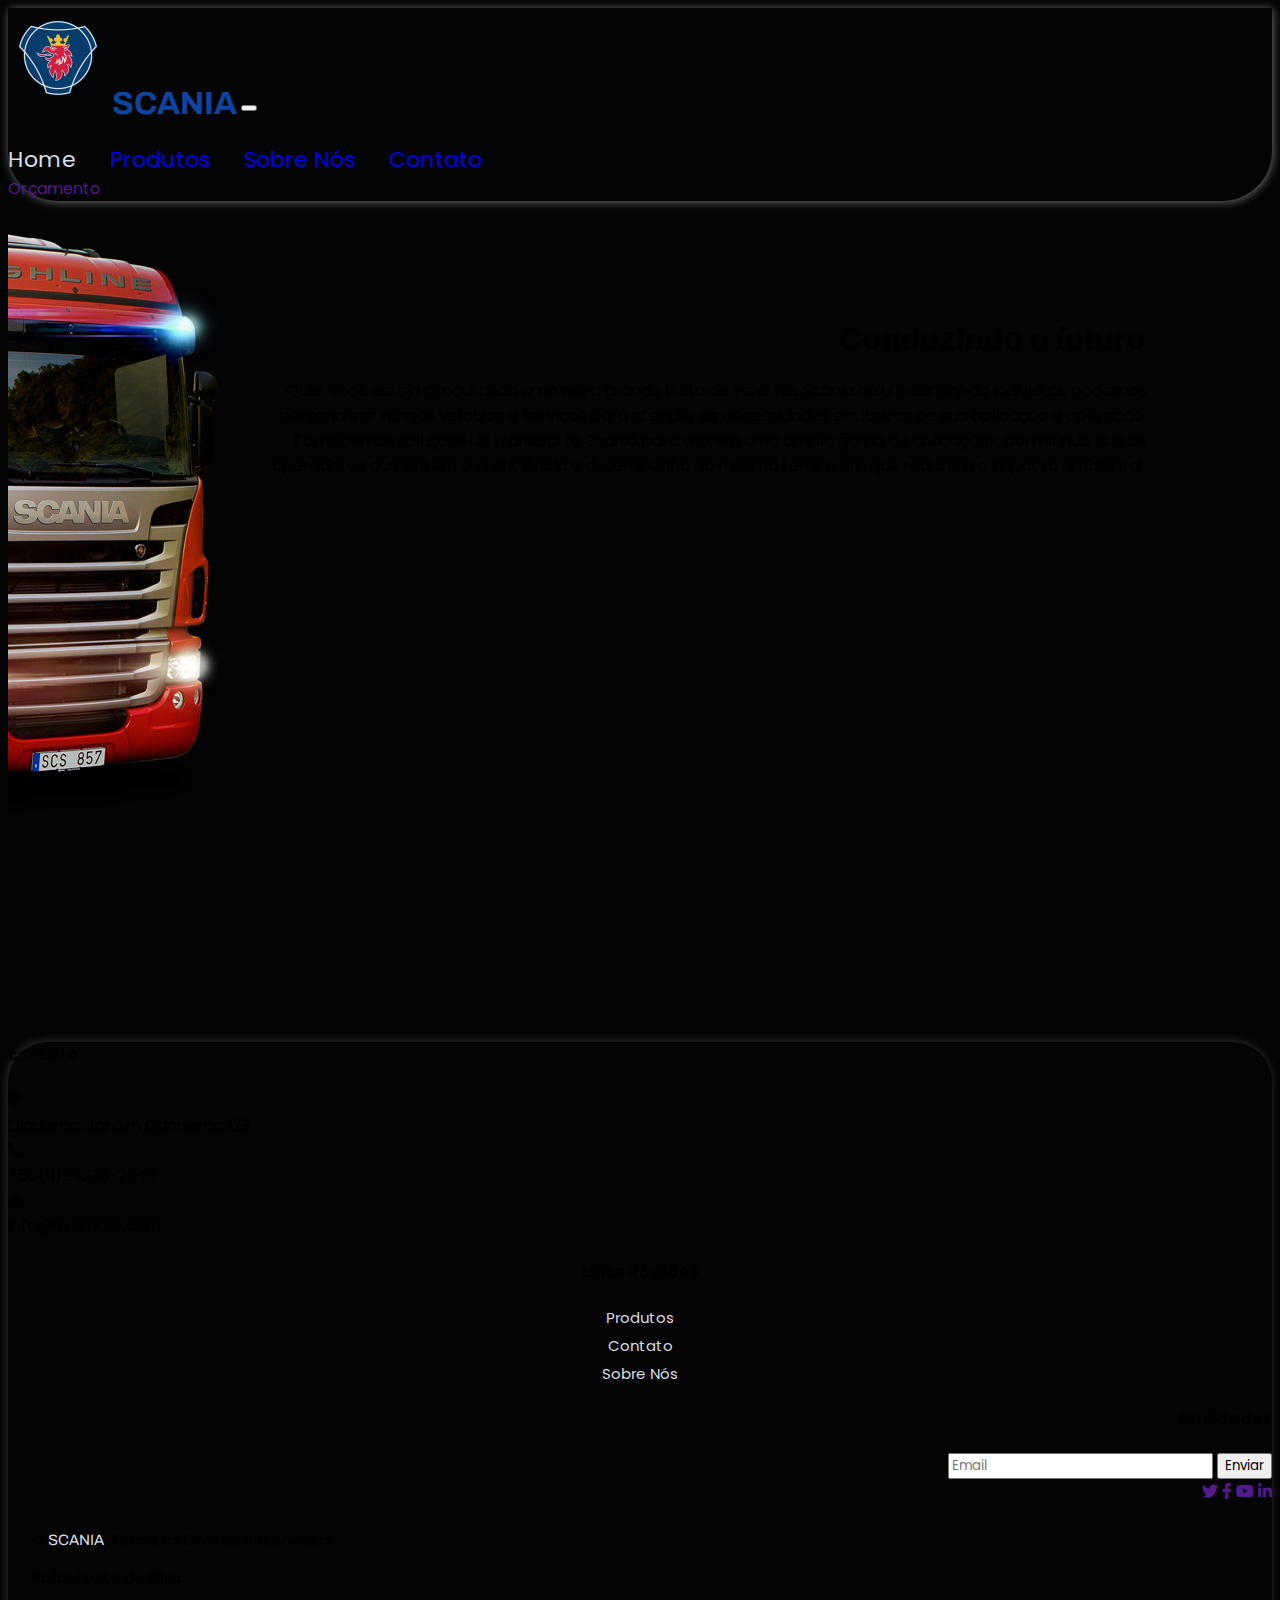
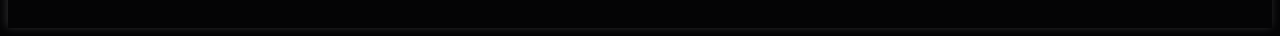
==== pages/index.html @ 0dfc0694 "Footer -> Estruturação" ====
<!DOCTYPE html>
<html lang="pt-br">
<head>
    <meta charset="UTF-8">
    <meta http-equiv="X-UA-Compatible" content="IE=edge">
    <meta name="viewport" content="width=device-width, initial-scale=1.0">
    <title>SCANIA</title>

     <!-- Favicon -->
     <link href="img/icon/scania.png" rel="icon">
 
     <!-- Icon Font Stylesheet -->
     <link href="https://cdnjs.cloudflare.com/ajax/libs/font-awesome/5.10.0/css/all.min.css" rel="stylesheet">
     <link href="https://cdn.jsdelivr.net/npm/bootstrap-icons@1.4.1/font/bootstrap-icons.css" rel="stylesheet">
 
     <!-- Customized Bootstrap Stylesheet -->
     <link href="css/bootstrap.min.css" rel="stylesheet">
     <!-- CSS only -->
     <link href="https://cdn.jsdelivr.net/npm/bootstrap@5.2.1/dist/css/bootstrap.min.css" rel="stylesheet" integrity="sha384-iYQeCzEYFbKjA/T2uDLTpkwGzCiq6soy8tYaI1GyVh/UjpbCx/TYkiZhlZB6+fzT" crossorigin="anonymous">
 
     <!-- Template Stylesheet -->
     <link href="css/index.css" rel="stylesheet">
     <link href="css/global.css" rel="stylesheet">
 </head>
</head>
<body>
    <!-- Spinner Start -->
    <!-- <div id="spinner" class="show bg-dark position-fixed translate-middle w-100 vh-100 top-50 start-50 d-flex align-items-center justify-content-center">
        <div class="text-primary" style="width: 100%; height: 100%;" role="status">
            <iframe src="https://gifer.com/embed/Sabq" width=480 height=480.000 frameBorder="0" allowFullScreen></iframe>
        </div>
    </div> -->
    <!-- Spinner End -->

    <!-- Navbar Start -->
    <nav class="navbar navbar-expand-lg bg-secondary navbar-dark sticky-top py-lg-0 px-lg-5 wow fadeIn" data-wow-delay="0.1s">
        <a href="index.html" class="navbar-brand ms-4 ms-lg-0">
            <img src="img/icon/scania1.png" alt="Icone Scania" width="100px">
            <h1 class="brand">Scania</h1>
        </a>
        <button type="button" class="navbar-toggler me-4" data-bs-toggle="collapse" data-bs-target="#navbarCollapse">
            <span class="navbar-toggler-icon"></span>
        </button>
        <div class="collapse navbar-collapse" id="navbarCollapse">
            <div class="navbar-nav ms-auto p-4 p-lg-0">
                <a href="index.html" class="nav-item nav-link active">Home</a>
                <a href="products.html" class="nav-item nav-link">Produtos</a>
                <a href="about.html" class="nav-item nav-link">Sobre Nós</a>
                <a href="contact.html" class="nav-item nav-link">Contato</a>
            </div>
            <a href="" class="btn btn-primary rounded-0 py-2 px-lg-4 d-none d-lg-block">Orçamento</a>
        </div>
    </nav>
    <!-- Navbar End -->

    <div class="Aurora">
        <h1>Conduzindo o futuro</h1>
        <p>Quer você esteja procurando uma nova grande frota de veículos Scania ou um caminhão individual, podemos personalizar nossos veículos e serviços para atender às necessidades exclusivas de sua aplicação e operação. Fornecemos soluções de transporte Scania para uso em uma ampla gama de aplicações, permitindo que os operadores aumentem sua eficiência e desempenho ao mesmo tempo em que reduzem o impacto ambiental.</p>
    </div>

    <!-- Footer Start -->
    <div class="container-fluid bg-secondary text-light footer mt-5 pt-5 wow fadeIn" data-wow-delay="0.1s">
        <div class="container py-5">
            <div class="row g-5">
                <div class="col-lg-4 col-md-6">
                    <h4 class="text-uppercase mb-4">contato</h4>
                    <div class="d-flex align-items-center mb-2">
                        <div class="btn-square flex-shrink-0 me-3">
                            <span class="fa fa-map-marker-alt text-light"></span>
                        </div>
                        <span>Diadema, Jardim Canhema 123</span>
                    </div>
                    <div class="d-flex align-items-center mb-2">
                        <div class="btn-square flex-shrink-0 me-3">
                            <span class="fa fa-phone-alt text-light"></span>
                        </div>
                        <span>+55(11)99236-2342</span>
                    </div>
                    <div class="d-flex align-items-center">
                        <div class="btn-square flex-shrink-0 me-3">
                            <span class="fa fa-envelope-open text-light"></span>
                        </div>
                        <span>info@example.com</span>
                    </div>
                </div>
                <div class="col-lg-4 col-md-6">
                    <h4 class="text-uppercase mb-4" style="text-align:center;">Links Rápidos</h4>
                    <a class="btn link" href="">Produtos</a>
                    <a class="btn link" href="">Contato</a>
                    <a class="btn link" href="">Sobre Nós</a>  
                </div>
                <div class="col-lg-4 col-md-6" style="text-align: right;">
                    <h4 class="text-uppercase mb-4">Novidades</h4>
                    <div class="position-relative mb-4">
                        <input class="form-control border-0 w-100 py-3 ps-4 pe-5" type="text" placeholder="Email">
                        <button type="button" class="btn btn-dark py-2 position-absolute top-0 end-0 mt-2 me-2">Enviar</button>
                    </div>
                    <div class="d-flex pt-1 m-n1 redes">
                        <a class="btn btn-lg-square btn-dark text m-1" href=""><i class="fab fa-twitter"></i></a>
                        <a class="btn btn-lg-square btn-dark text m-1" href=""><i class="fab fa-facebook-f"></i></a>
                        <a class="btn btn-lg-square btn-dark text m-1" href=""><i class="fab fa-youtube"></i></a>
                        <a class="btn btn-lg-square btn-dark text m-1" href=""><i class="fab fa-linkedin-in"></i></a>
                    </div>
                </div>
            </div>
        </div>
        <div class="container">
            <div class="copyright">
                <div class="row">
                    <div class="col-md-6 text-center text-md-start mb-3 mb-md-0">
                        &copy; <a class="border-bottom" href="#">SCANIA</a>, Todos os Direitos Reservados.
                    </div>
                    <div class="col-md-6 text-center text-md-end">
                        <p>Rafael Leite da Silva</p>
                    </div>
                </div>
            </div>
        </div>
    </div>
    <!-- Footer End -->
 
    <!-- Back to Top -->
    <a href="#" class="btn btn-primary btn-lg-square back-to-top"><h3 class="bi bi-arrow-up"></h3></a>

    <!-- JavaScript Libraries -->
    <script src="https://code.jquery.com/jquery-3.4.1.min.js"></script>
    <script src="https://cdn.jsdelivr.net/npm/bootstrap@5.0.0/dist/js/bootstrap.bundle.min.js"></script>
    <!-- JavaScript Bundle with Popper -->
    <script src="https://cdn.jsdelivr.net/npm/bootstrap@5.2.1/dist/js/bootstrap.bundle.min.js" integrity="sha384-u1OknCvxWvY5kfmNBILK2hRnQC3Pr17a+RTT6rIHI7NnikvbZlHgTPOOmMi466C8" crossorigin="anonymous"></script>
    <script src="lib/wow/wow.min.js"></script>
    <script src="lib/easing/easing.min.js"></script>
    <script src="lib/waypoints/waypoints.min.js"></script>
    <script src="lib/owlcarousel/owl.carousel.min.js"></script>

    <!-- Template Javascript -->
    <script src="js/main.js"></script>
</body>
</html>
---- pages/css/index.css ----
@import url('https://fonts.googleapis.com/css2?family=Archivo:wght@800&family=Poppins&display=swap');

#spinner {
    opacity: 0;
    visibility: hidden;
    transition: opacity .5s ease-out, visibility 0s linear .5s;
    z-index: 99999;
}

#spinner.show {
    transition: opacity .5s ease-out, visibility 0s linear 0s;
    visibility: visible;
    opacity: 1;
}

.Aurora{
    height: 80vh;
    padding-left: 20%;
    padding-right: 10%;
    padding-top: 100px;
    background-image: url('../img/index/truck.png');
    background-repeat: no-repeat;
    text-align: right;
}
---- pages/css/global.css ----
@import url('https://fonts.googleapis.com/css2?family=Archivo:wght@800&family=Poppins&display=swap');

:root{
    --dark-blue:#0E45A1; 
    --dark:#040405;
    --light-blue:#A7BFE8;
    --red:#F0100C;
    --yellow:#EBE700;
    --silver:#D8DDE2;
    --blue-boy:#009DFF;
}

*{
    font-family: 'Poppins', sans-serif;
}
h1{
    font-family: 'Archivo', sans-serif;
}
body{
    background-color: #040405;
}

.back-to-top{
    background-color: var(--dark);
    border: var(--dark);
}
.back-to-top:hover{
    background-color: var(--red) !important;
}

.navbar .navbar-nav .nav-link:hover,
.navbar .navbar-nav .nav-link.active {
    color: var(--silver);
}

::-webkit-scrollbar{
    display: none;
}

.brand{
    color: var(--dark-blue);
}

.navbar{
    background-color: #040405 !important;
    border-radius: 0px 0px 50px 50px;
    box-shadow: 1px 1px 10px rgba(255, 255, 255, 0.41);
}

/*** Navbar ***/
.navbar .dropdown-toggle::after {
    border: none;
    content: "\f107";
    vertical-align: middle;
    margin-left: 8px;
}

.navbar .navbar-nav .nav-link {
    margin-right: 30px;
    padding: 40px 0;
    font-size: 22px;
    outline: none;
}

.navbar.sticky-top {
    top: -100px;
    transition: .5s;
}

.brand{
    display: inline-block;
    vertical-align: middle;
    text-transform: uppercase;
}

.nav-item:hover{
    color: snow !important;
}

.nav-item{
    font-family: 'Poppins' !important;
}


.back-to-top {
    position: fixed;
    display: none;
    border-radius: 0px;
    text-align: left;
    padding-top: 10px;
    height: 50px;
    width: 52px;
    right: 40px;
    bottom: 40px;
    box-shadow: 0px 3px 10px rgba(0, 0, 0, 0.534) inset;
    z-index: 99;
}


/*** Footer ***/
.footer{
    background-color: #040405 !important;
    border-radius: 40px 40px 0px 0px;
    justify-content: space-between !important;
    box-shadow: -1px -1px 10px rgba(255, 255, 255, 0.178);
}

.footer .btn.link {
    font-family: 'Poppins' !important;
    display: block;
    margin-bottom: 5px; 
    padding: 0;
    text-align: center;
    color: var(--silver);
    font-size: 15px;
    font-weight: normal;
    text-transform: capitalize;
    transition: .3s;
}

.footer .btn.btn-link::before {
    position: relative;
    content: "\f105";
    font-weight: 900;
    margin-right: 10px;
}

.footer .btn.link:hover {
    color: var(--dark-blue);
    letter-spacing: 1px;
    box-shadow: none;
}

.footer .copyright {
    padding: 1.5rem;
    font-size: 15px;
    background: var(--dark);
}

.footer .copyright a {
    font-family: 'Archivo'!important;
    color: var(--silver);
    text-decoration: none;
    border: none !important;
}

.footer .copyright a:hover {
    color: var(--red);
}

.redes{
    justify-content: right;
}

.btn.btn-lg-square.btn-dark.text.m-1:hover{
    background-color: var(--dark-blue);
}

.text-uppercase{
    font-family: 'Poppins' !important;
}

a{
    text-decoration: none !important;
}

.btn.link{
    display: flex;
    color: var(--silver);
}


@media (max-width: 991.98px) {
    .navbar .navbar-nav .nav-link,
    .navbar.shadow-sm .navbar-nav .nav-link {
        margin-right: 0;
        padding: 10px 0;
    }

    .navbar .navbar-nav {
        margin-top: 8px;
        border-top: 1px solid var(--light);
    }
}

@media (min-width: 992px) {
    .navbar.shadow-sm .navbar-nav .nav-link {
        padding: 20px 0;
    }

    .navbar .nav-item .dropdown-menu {
        display: block;
        border: none;
        margin-top: 0;
        top: 150%;
        opacity: 0;
        visibility: hidden;
        transition: .5s;
    }

    .navbar .nav-item:hover .dropdown-menu {
        top: 100%;
        visibility: visible;
        transition: .5s;
        opacity: 1;
    }
}
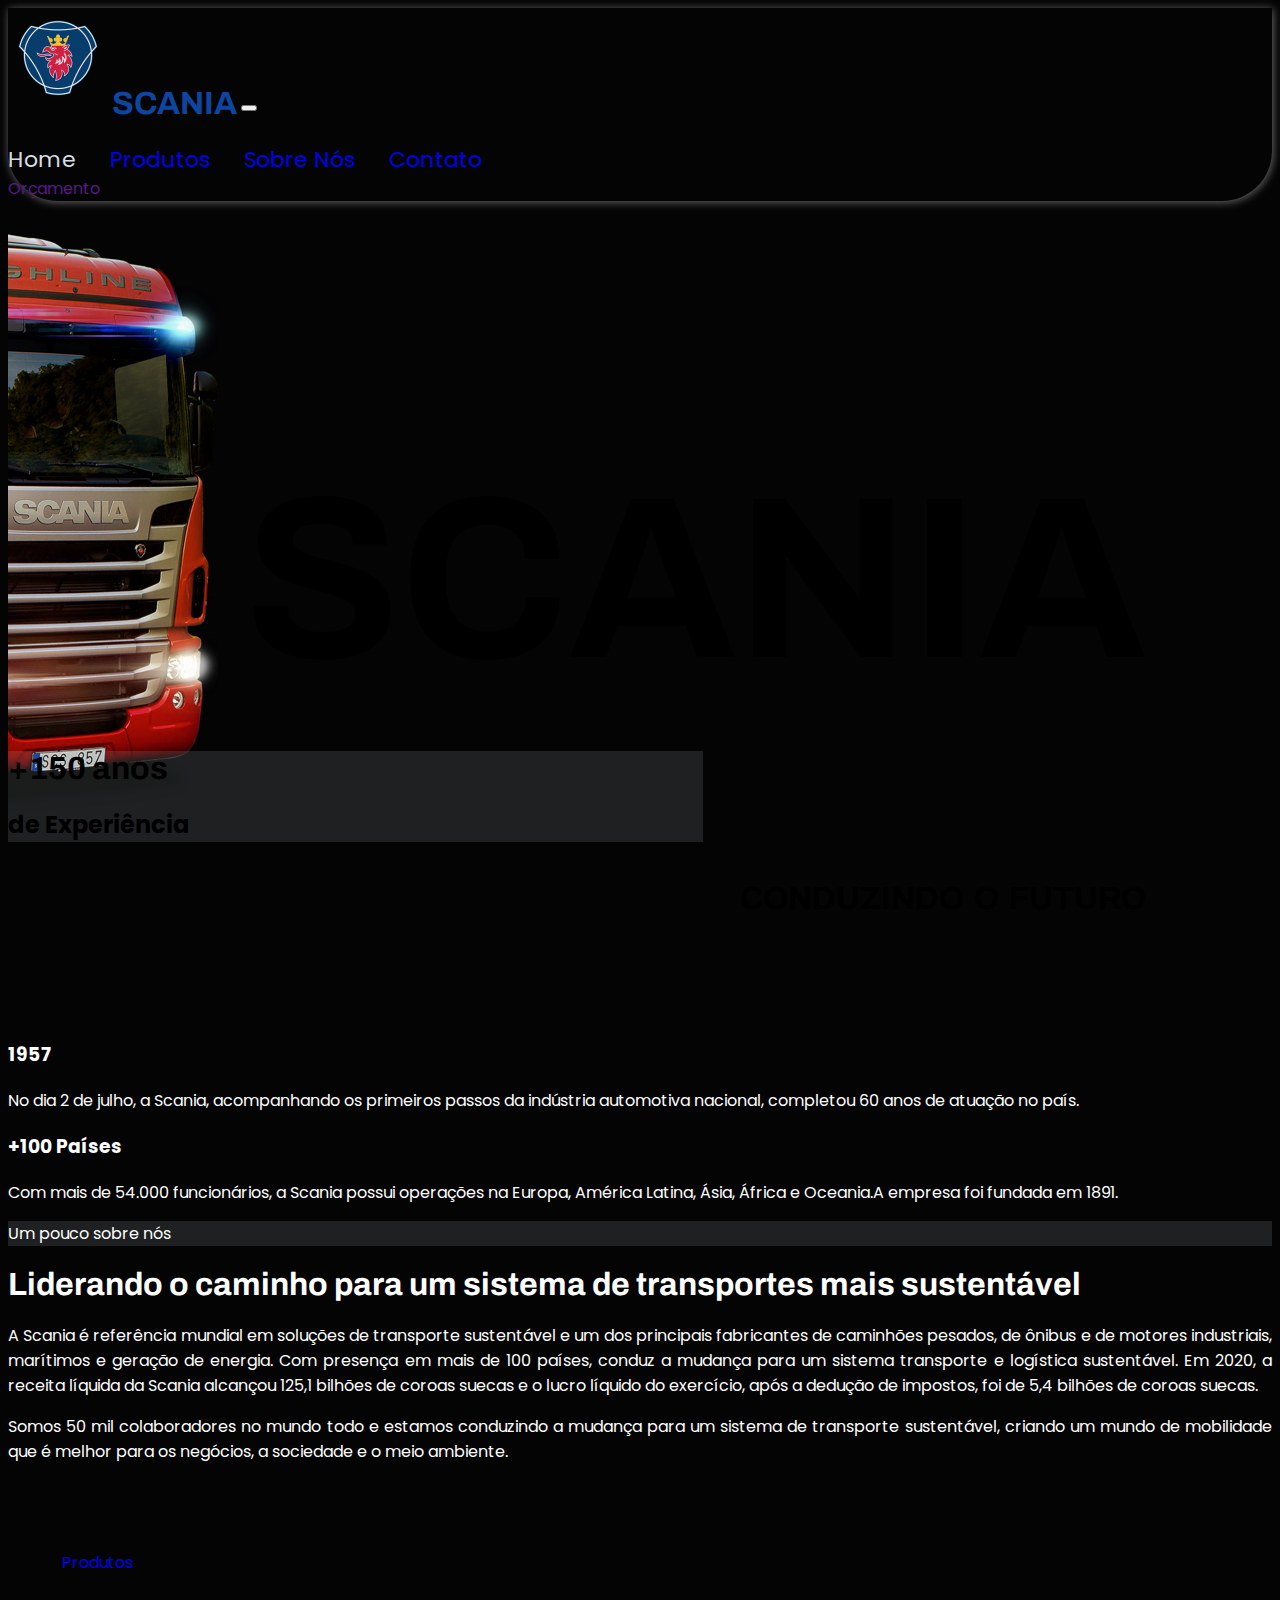
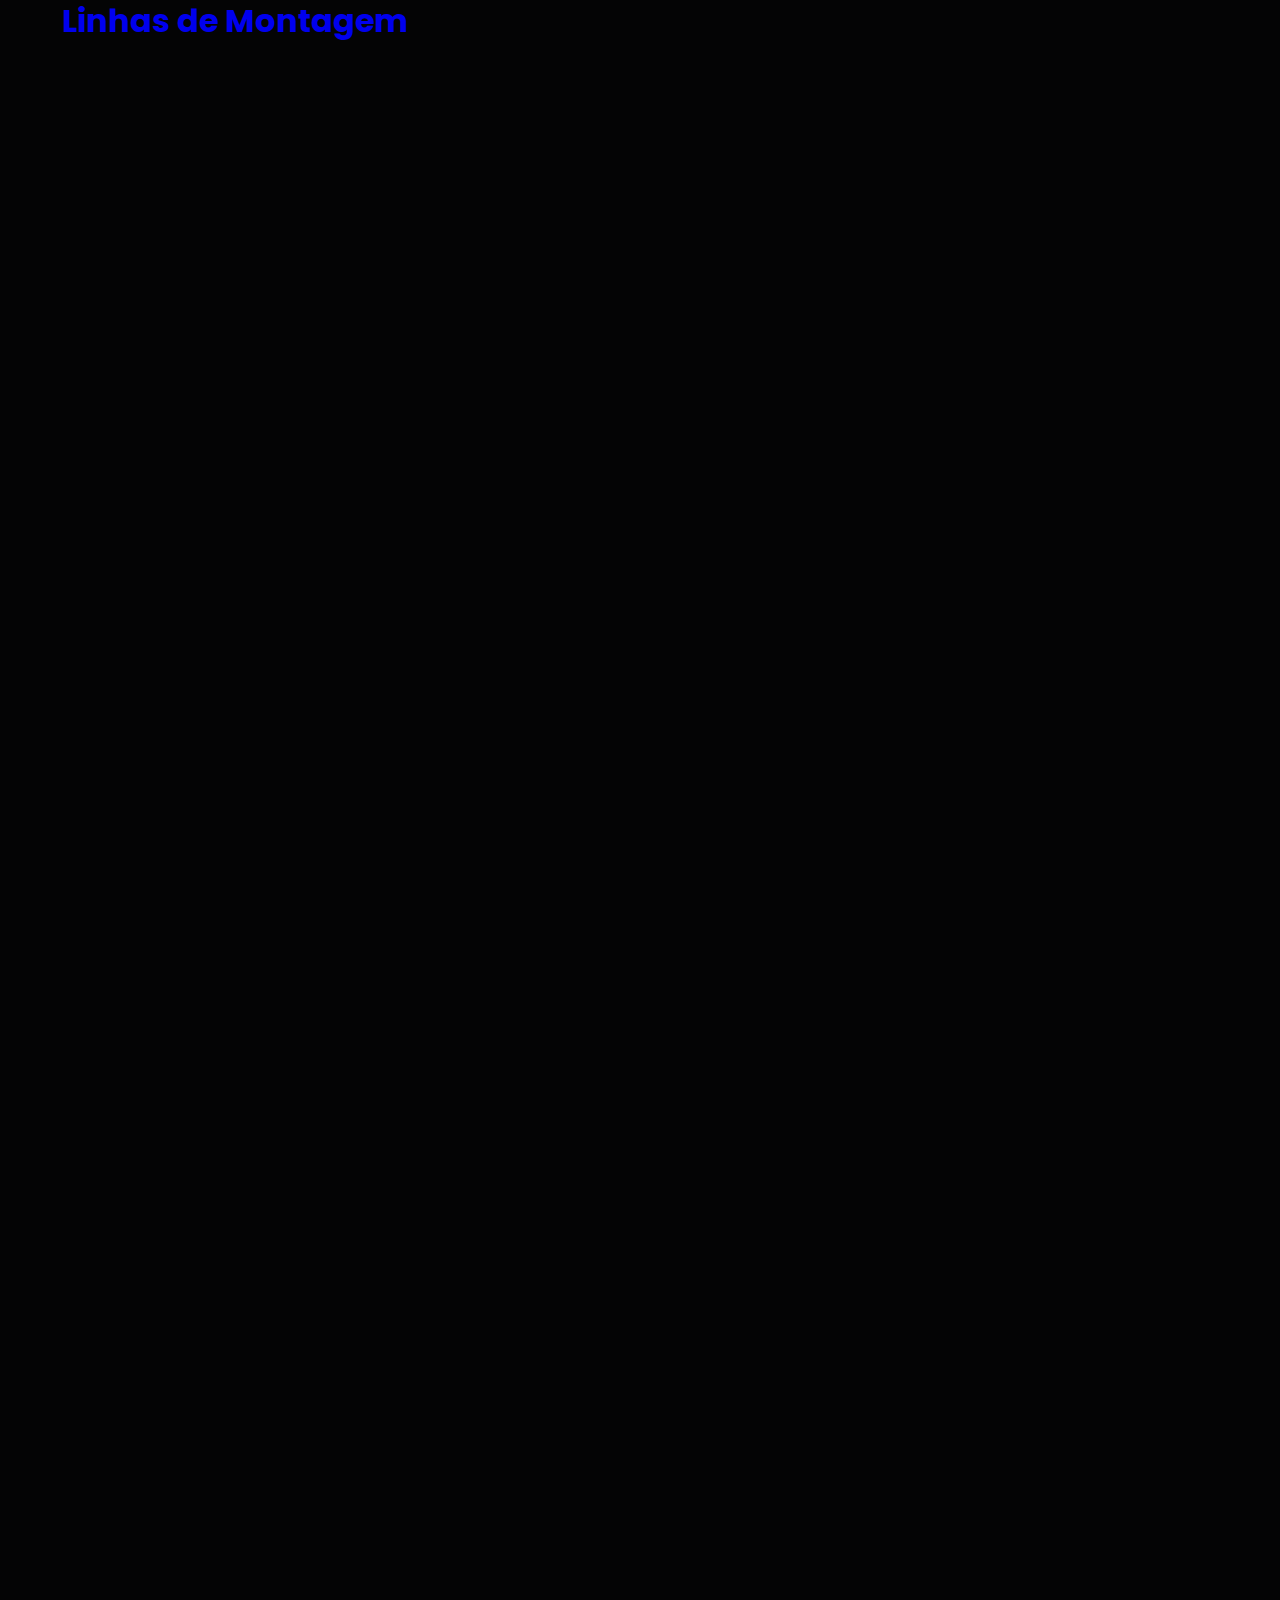
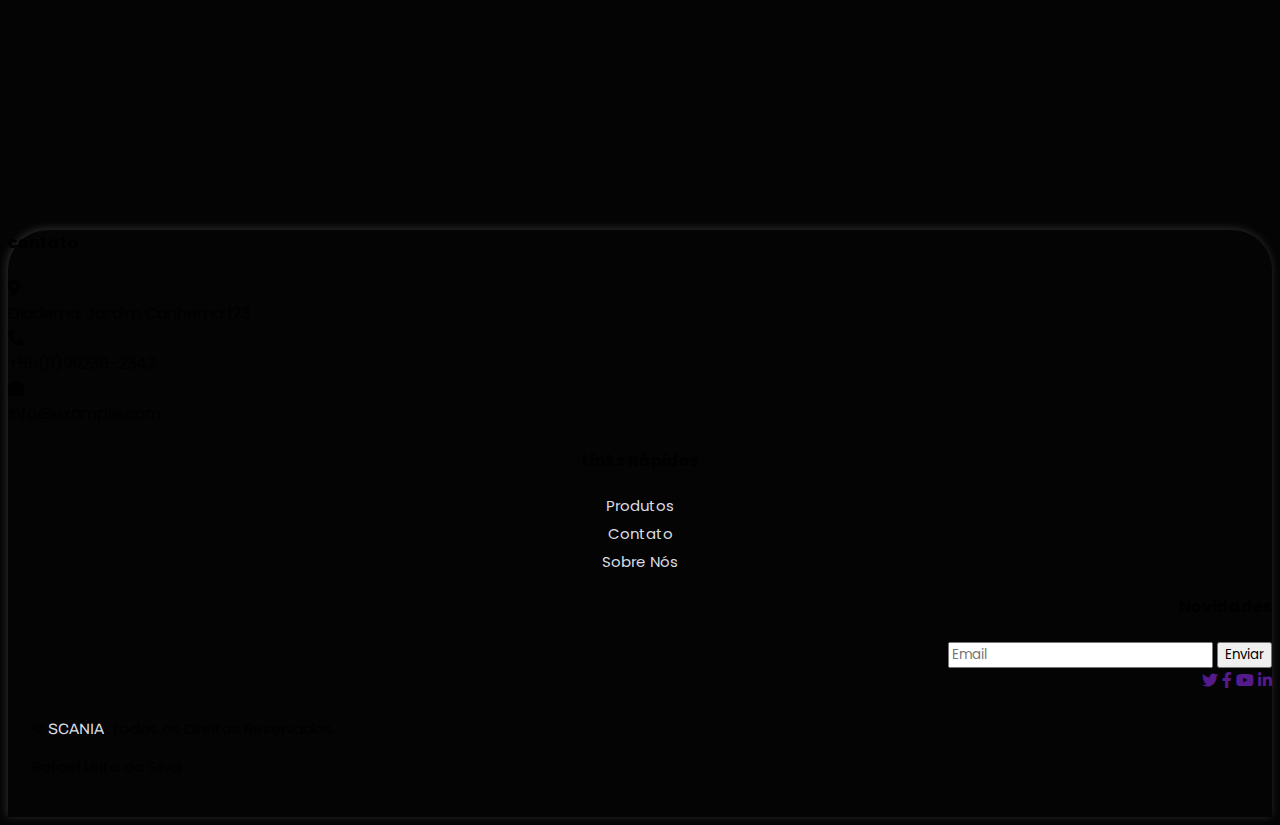
==== commit 207cc4fd: "Index -> Removing Team" ====
--- a/pages/index.html
+++ b/pages/index.html
@@ -4,7 +4,7 @@
     <meta charset="UTF-8">
     <meta http-equiv="X-UA-Compatible" content="IE=edge">
     <meta name="viewport" content="width=device-width, initial-scale=1.0">
-    <title>SCANIA</title>
+    <title>Scania</title>
 
      <!-- Favicon -->
      <link href="img/icon/scania.png" rel="icon">
@@ -26,14 +26,14 @@
 <body>
     <!-- Spinner Start -->
     <!-- <div id="spinner" class="show bg-dark position-fixed translate-middle w-100 vh-100 top-50 start-50 d-flex align-items-center justify-content-center">
-        <div class="text-primary" style="width: 100%; height: 100%;" role="status">
+        <div class="text-light" style="width: 100%; height: 100%;" role="status">
             <iframe src="https://gifer.com/embed/Sabq" width=480 height=480.000 frameBorder="0" allowFullScreen></iframe>
         </div>
     </div> -->
     <!-- Spinner End -->
 
     <!-- Navbar Start -->
-    <nav class="navbar navbar-expand-lg bg-secondary navbar-dark sticky-top py-lg-0 px-lg-5 wow fadeIn" data-wow-delay="0.1s">
+    <nav class="navbar navbar-expand-lg  navbar-dark sticky-top py-lg-0 px-lg-5 wow fadeIn" data-wow-delay="0.1s">
         <a href="index.html" class="navbar-brand ms-4 ms-lg-0">
             <img src="img/icon/scania1.png" alt="Icone Scania" width="100px">
             <h1 class="brand">Scania</h1>
@@ -54,12 +54,93 @@
     <!-- Navbar End -->
 
     <div class="Aurora">
-        <h1>Conduzindo o futuro</h1>
-        <p>Quer você esteja procurando uma nova grande frota de veículos Scania ou um caminhão individual, podemos personalizar nossos veículos e serviços para atender às necessidades exclusivas de sua aplicação e operação. Fornecemos soluções de transporte Scania para uso em uma ampla gama de aplicações, permitindo que os operadores aumentem sua eficiência e desempenho ao mesmo tempo em que reduzem o impacto ambiental.</p>
+        <div class="agrupar">
+            <h1 class="primeiroTitulo">S</h1><h1 class="primeiroTitulo">C</h1><h1 class="primeiroTitulo">A</h1><h1 class="primeiroTitulo">N</h1><h1 class="primeiroTitulo esquerda">I</h1><h1 class="primeiroTitulo">A</h1>
+        </div>
+        <div class="agrupar">  
+            <h1 class="fraseTitulo">C</h1><h1 class="fraseTitulo">o</h1><h1 class="fraseTitulo">n</h1><h1 class="fraseTitulo">d</h1><h1 class="fraseTitulo">u</h1><h1 class="fraseTitulo">z</h1><h1 class="fraseTitulo esquerda">i</h1><h1 class="fraseTitulo">n</h1><h1 class="fraseTitulo">d</h1><h1 class="fraseTitulo">o</h1><span style="margin: 5px;"></span><h1 class="fraseTitulo">o</h1><span style="margin: 5px;"></span><h1 class="fraseTitulo">F</h1><h1 class="fraseTitulo">u</h1><h1 class="fraseTitulo">t</h1><h1 class="fraseTitulo">u</h1><h1 class="fraseTitulo">r</h1><h1 class="fraseTitulo">o</h1>
+        </div>
     </div>
 
+    <!-- Sobre -->
+    <div class="container-xxl py-5">
+        <div class="container">
+            <div class="row g-5">
+                <div class="col-lg-6 wow fadeIn" data-wow-delay="0.1s">
+                    <div class="d-flex flex-column">
+                        <img class="img-fluid w-75 align-self-end" src="img/index/18184-113truck.jpg    " alt="">
+                        <div class="w-50 p-5 tituloPrincipalSobre" style="margin-top: -25%;">
+                            <h1 class="text-light mb-3">+150 anos</h1>
+                            <h2 class="mb-0">de Experiência</h2>
+                        </div>
+                    </div>
+                    <div class="row g-4 textoSobre mt-2">
+                        <div class="col-md-5" style="margin-left: auto;">
+                            <h3 class="text-uppercase mb-3 text-center">1957</h3>
+                            <p class="mb-0 textoSobre">No dia 2 de julho, a Scania, acompanhando os primeiros passos da indústria automotiva nacional, completou 60 anos de atuação no país.</p>
+                        </div>
+                        <div class="col-md-5" style="margin-left: auto;">
+                            <h3 class="text-uppercase mb-3 text-center">+100 Países</h3>
+                            <p class="mb-0 textoSobre" >Com mais de 54.000 funcionários, a Scania possui operações na Europa, América Latina, Ásia, África e Oceania.A empresa foi fundada em 1891.</p>
+                        </div>
+                    </div>
+                </div>
+                <div class="col-lg-6 wow fadeIn textoSobre" data-wow-delay="0.5s">
+                    <p class="d-inline-block text-light py-1 px-4 text-uppercase tituloSobre">Um pouco sobre nós</p>
+                    <h1 class="mb-4">Liderando o caminho para um sistema de transportes mais sustentável</h1>
+                    <p>A Scania é referência mundial em soluções de transporte sustentável e um dos principais fabricantes de caminhões pesados, de ônibus e de motores industriais, marítimos e geração de energia. Com presença em mais de 100 países, conduz a mudança para um sistema transporte e logística sustentável. Em 2020, a receita líquida da Scania alcançou 125,1 bilhões de coroas suecas e o lucro líquido do exercício, após a dedução de impostos, foi de 5,4 bilhões de coroas suecas.</p>
+                    <p class="mb-4">Somos 50 mil colaboradores no mundo todo e estamos conduzindo a mudança para um sistema de transporte sustentável, criando um mundo de mobilidade que é melhor para os negócios, a sociedade e o meio ambiente.</p>
+                </div>
+            </div>
+        </div>
+    </div>
+
+    <!-- Serviços -->
+    <a href="products.html">
+        <div class="servico" style="background-image: url('img/index/estrada1.png');">
+            <div class="container">
+                <div class="text-center mx-auto mb-5 wow fadeInUp" data-wow-delay="0.1s" style="max-width: 600px;">
+                    <p class="d-inline-block text-light py-1 px-4">Produtos</p>
+                    <h1 class="text-uppercase textoProduto">Linhas de Montagem</h1>
+                </div>
+                <div class="row g-4">
+                    <div class="col-lg-4 col-md-6 wow fadeInUp" data-wow-delay="0.1s">
+                        <div class="service-item position-relative overflow-hidden d-flex h-100 p-5 ps-0" style="background-image: url('img/index/linhaP-removebg-preview.png') !important;">
+                                <h3 class="text-uppercase mb-3 textoProduto ">Linha P</h3>
+                        </div>
+                    </div>
+                    <div class="col-lg-4 col-md-6 wow fadeInUp" data-wow-delay="0.3s">
+                        <div class="service-item position-relative overflow-hidden d-flex h-100 p-5 ps-0" style="background-image: url('img/index/linhaG-removebg-preview.png') !important;">
+                                <h3 class="text-uppercase mb-3 textoProduto">Linha G</h3>
+                        </div>
+                    </div>
+                    <div class="col-lg-4 col-md-6 wow fadeInUp" data-wow-delay="0.5s">
+                        <div class="service-item position-relative overflow-hidden  d-flex h-100 p-5 ps-0" style="background-image: url('img/index/linhaR-removebg-preview.png') !important;">
+                                <h3 class="text-uppercase mb-3 textoProduto">Linha R</h3>
+                        </div>
+                    </div>
+                    <div class="col-lg-4 col-md-6 wow fadeInUp" data-wow-delay="0.1s">
+                        <div class="service-item position-relative overflow-hidden  d-flex h-100 p-5 ps-0" style="background-image: url('img/index/linhaS-removebg-preview.png') !important;">
+                                <h3 class="text-uppercase mb-3 textoProduto">Linha S</h3>
+                        </div>
+                    </div>
+                    <div class="col-lg-4 col-md-6 wow fadeInUp" data-wow-delay="0.3s">
+                        <div class="service-item position-relative overflow-hidden  d-flex h-100 p-5 ps-0" style="background-image: url('img/index/linhaV8-removebg-preview.png') !important;">
+                                <h3 class="text-uppercase mb-3 textoProduto">Linha V8</h3>
+                        </div>
+                    </div>
+                    <div class="col-lg-4 col-md-6 wow fadeInUp" data-wow-delay="0.5s">
+                        <div class="service-item position-relative overflow-hidden  d-flex h-100 p-5 ps-0" style="background-image: url('img/index/linhaXT-removebg-preview.png') !important;">
+                                <h3 class="text-uppercase mb-3 textoProduto">Linha XT</h3>
+                        </div>
+                    </div>
+                </div>
+            </div>
+        </div>
+    </a>
+
     <!-- Footer Start -->
-    <div class="container-fluid bg-secondary text-light footer mt-5 pt-5 wow fadeIn" data-wow-delay="0.1s">
+    <div class="container-fluid  text-light footer mt-5 pt-5 wow fadeIn" data-wow-delay="0.1s">
         <div class="container py-5">
             <div class="row g-5">
                 <div class="col-lg-4 col-md-6">
@@ -125,9 +206,7 @@
     <!-- JavaScript Libraries -->
     <script src="https://code.jquery.com/jquery-3.4.1.min.js"></script>
     <script src="https://cdn.jsdelivr.net/npm/bootstrap@5.0.0/dist/js/bootstrap.bundle.min.js"></script>
-    <!-- JavaScript Bundle with Popper -->
-    <script src="https://cdn.jsdelivr.net/npm/bootstrap@5.2.1/dist/js/bootstrap.bundle.min.js" integrity="sha384-u1OknCvxWvY5kfmNBILK2hRnQC3Pr17a+RTT6rIHI7NnikvbZlHgTPOOmMi466C8" crossorigin="anonymous"></script>
-    <script src="lib/wow/wow.min.js"></script>
+   <script src="lib/wow/wow.min.js"></script>
     <script src="lib/easing/easing.min.js"></script>
     <script src="lib/waypoints/waypoints.min.js"></script>
     <script src="lib/owlcarousel/owl.carousel.min.js"></script>
--- a/pages/css/index.css
+++ b/pages/css/index.css
@@ -1,4 +1,5 @@
 @import url('https://fonts.googleapis.com/css2?family=Archivo:wght@800&family=Poppins&display=swap');
+@import url('https://fonts.googleapis.com/css2?family=Comfortaa&family=Montserrat&display=swap');
 
 #spinner {
     opacity: 0;
@@ -15,10 +16,189 @@
 
 .Aurora{
     height: 80vh;
-    padding-left: 20%;
+    padding-left: 10%;
     padding-right: 10%;
     padding-top: 100px;
     background-image: url('../img/index/truck.png');
     background-repeat: no-repeat;
     text-align: right;
+}
+
+.primeiroTitulo{
+    font-family: 'Archivo';
+    display: inline-flex;
+    font-size: 18vw;
+}
+
+.fraseTitulo{
+    font-family: 'Archivo';
+    display: inline-flex;
+    animation: loadingX 1s linear;
+    text-transform: uppercase;
+}
+
+.agrupar{
+    display: inline-block;
+    margin: 0 auto;
+    padding: 0;
+}
+
+.tituloSobre{
+    background-color: rgba(240, 255, 255, 0.112);
+}
+
+.textoSobre{
+    color: white;
+    text-align: justify;
+}
+
+.tituloPrincipalSobre{
+    font-family: 'Poppins';
+    width: 55% !important;
+    background-color: rgba(240, 255, 255, 0.112);
+}
+
+.service-item{
+    height: 250px !important;
+    background-size: contain;
+    vertical-align: middle;
+    background-repeat: no-repeat;
+    background-position: center center;
+}
+
+.service-item .btn {
+    position: absolute;
+    right: -50px;
+    border-radius: 0px !important;
+    bottom: -50px;
+    width: 50px;
+    height: 50px;
+    background-color: rgb(63, 63, 63);
+    opacity: 0;
+} 
+
+.service-item:hover{
+    animation: aproxima 1s both;
+    cursor: pointer !important;
+}
+
+.service-item:hover h3{
+    animation: aparece 1s both;
+}
+
+.servico{
+    width: 100vw !important;
+    background-repeat: repeat !important; 
+    padding: 54px;
+    cursor: default;
+}
+
+h3.textoProduto{
+    transform: rotate(270deg);
+    width: 90% !important;
+    text-align: center;
+    font-size: 35px;
+    font-family:'Montserrat', cursive !important;
+    opacity: 0;
+    color: rgb(255, 255, 255);
+}
+
+.service-item:focus{
+    transform: scale(1.5);
+}
+
+.service-item:focus h3{
+    opacity: 1;
+}
+
+.mais{
+    display: block;
+    line-height: 35px;
+    margin-bottom: auto;
+    height: 50px !important;
+    background-color: aliceblue !important;
+}
+
+.mais:hover{
+    color: white !important;
+    background-color: rgb(0, 0, 0) !important;
+}
+
+.perfil{
+    width: 300px;
+    height: 300px;
+    margin: auto;
+    text-align: center;
+    border-radius: 50%;
+    
+}
+
+.team-social{
+    text-align: center;
+}
+
+.team-img{
+    text-align: center;
+}
+
+@keyframes loadingX {
+	0% {
+		transform: translateX(-50%);
+	}
+	100% {
+		transform: translateX(0%);
+	}
+}
+
+@keyframes aproxima {
+	0% {
+		transform: scale(1);
+	}
+	100% {
+		transform: scale(1.5);
+	}
+}
+
+@keyframes aparece {
+	0% {
+            opacity: 0;
+
+	}
+	100% {
+            opacity: 1;
+	}
+}
+
+@keyframes loadingY {
+	0% {
+		transform: translateY(-100%);
+	}
+	100% {
+		transform: translateY(0%);
+	}
+}
+
+
+@media (max-width: 500px) {
+    .primeiroTitulo{
+        display: block;
+        font-size: 8.5vh;
+    }
+    .fraseTitulo{
+        display: block;
+        font-size: 1.9vh;
+        animation: loadingY 1s linear;
+    }
+
+    .esquerda{
+        margin-right: 25%;
+    }
+
+}
+
+@media(max-width:992px){
+    .servico{
+        background-image: url('../img/index/estrada2.png') !important;
+        background-size: contain;
+    }
 }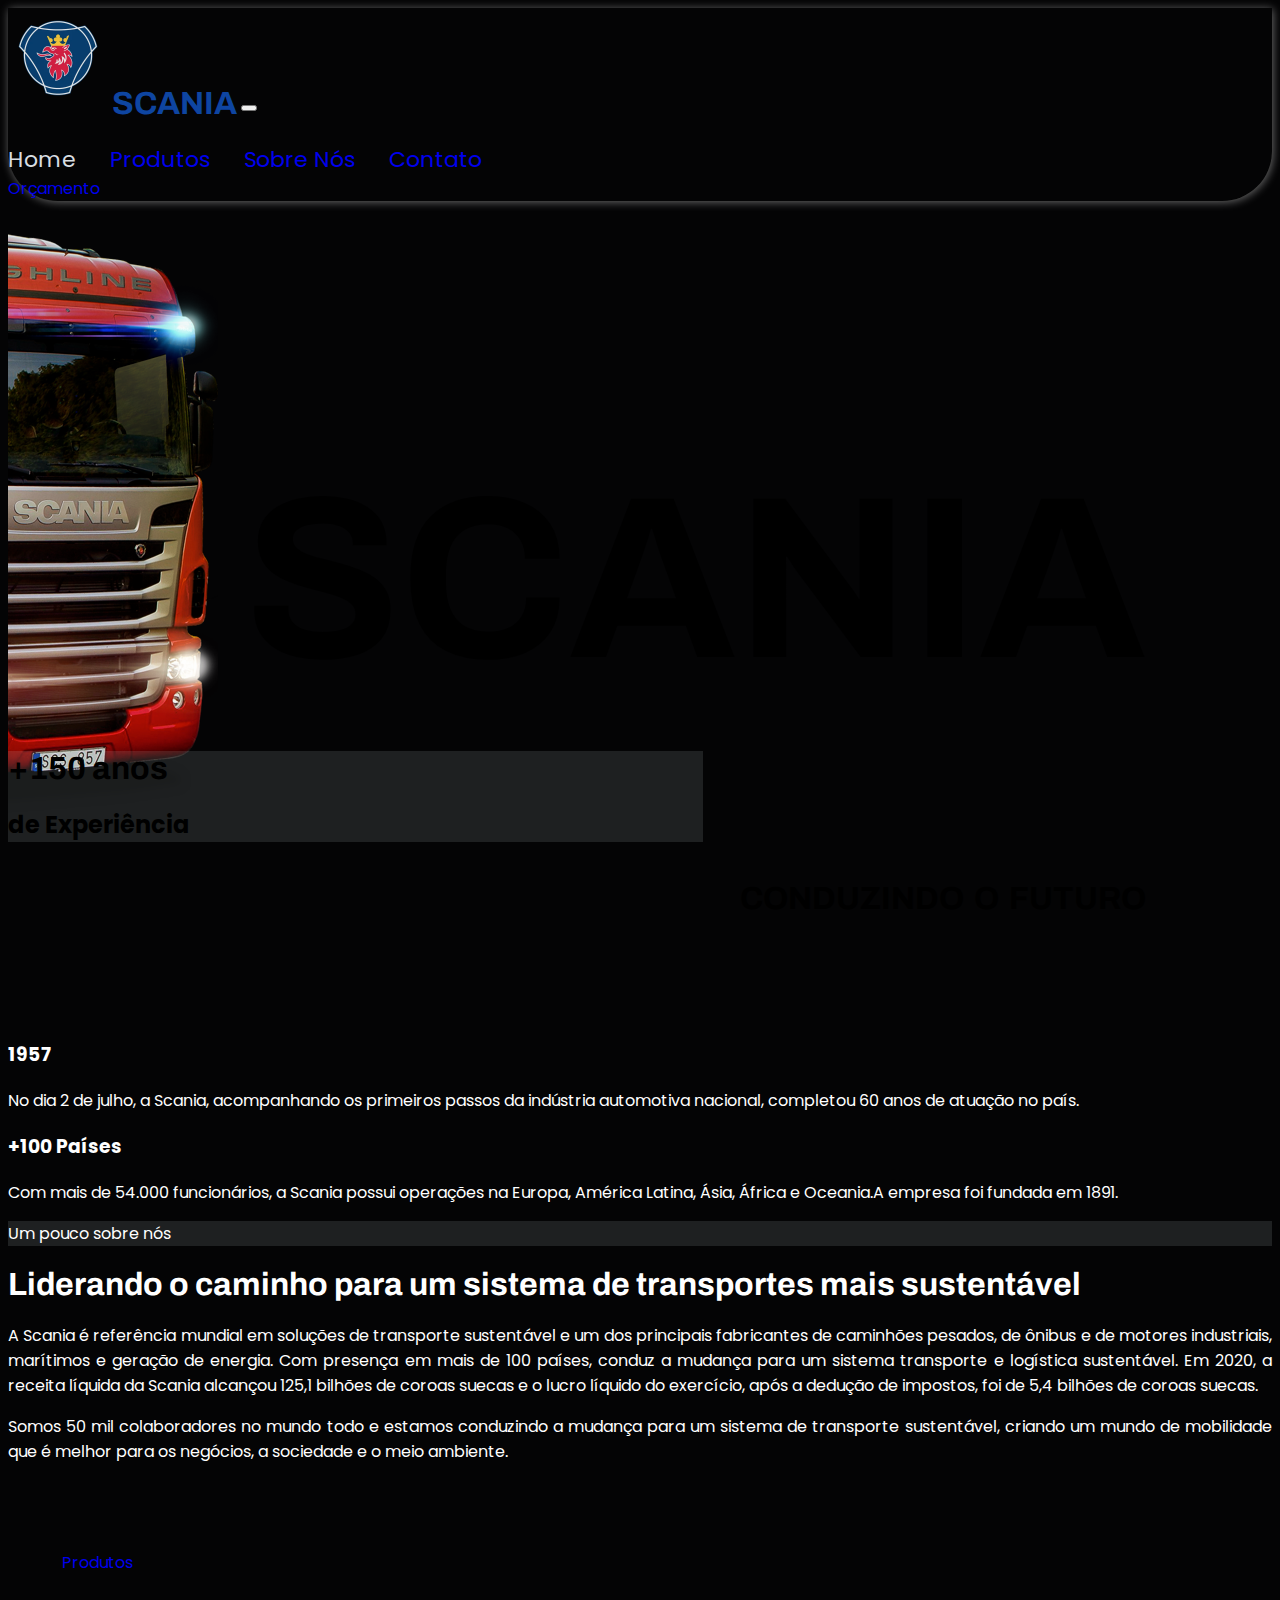
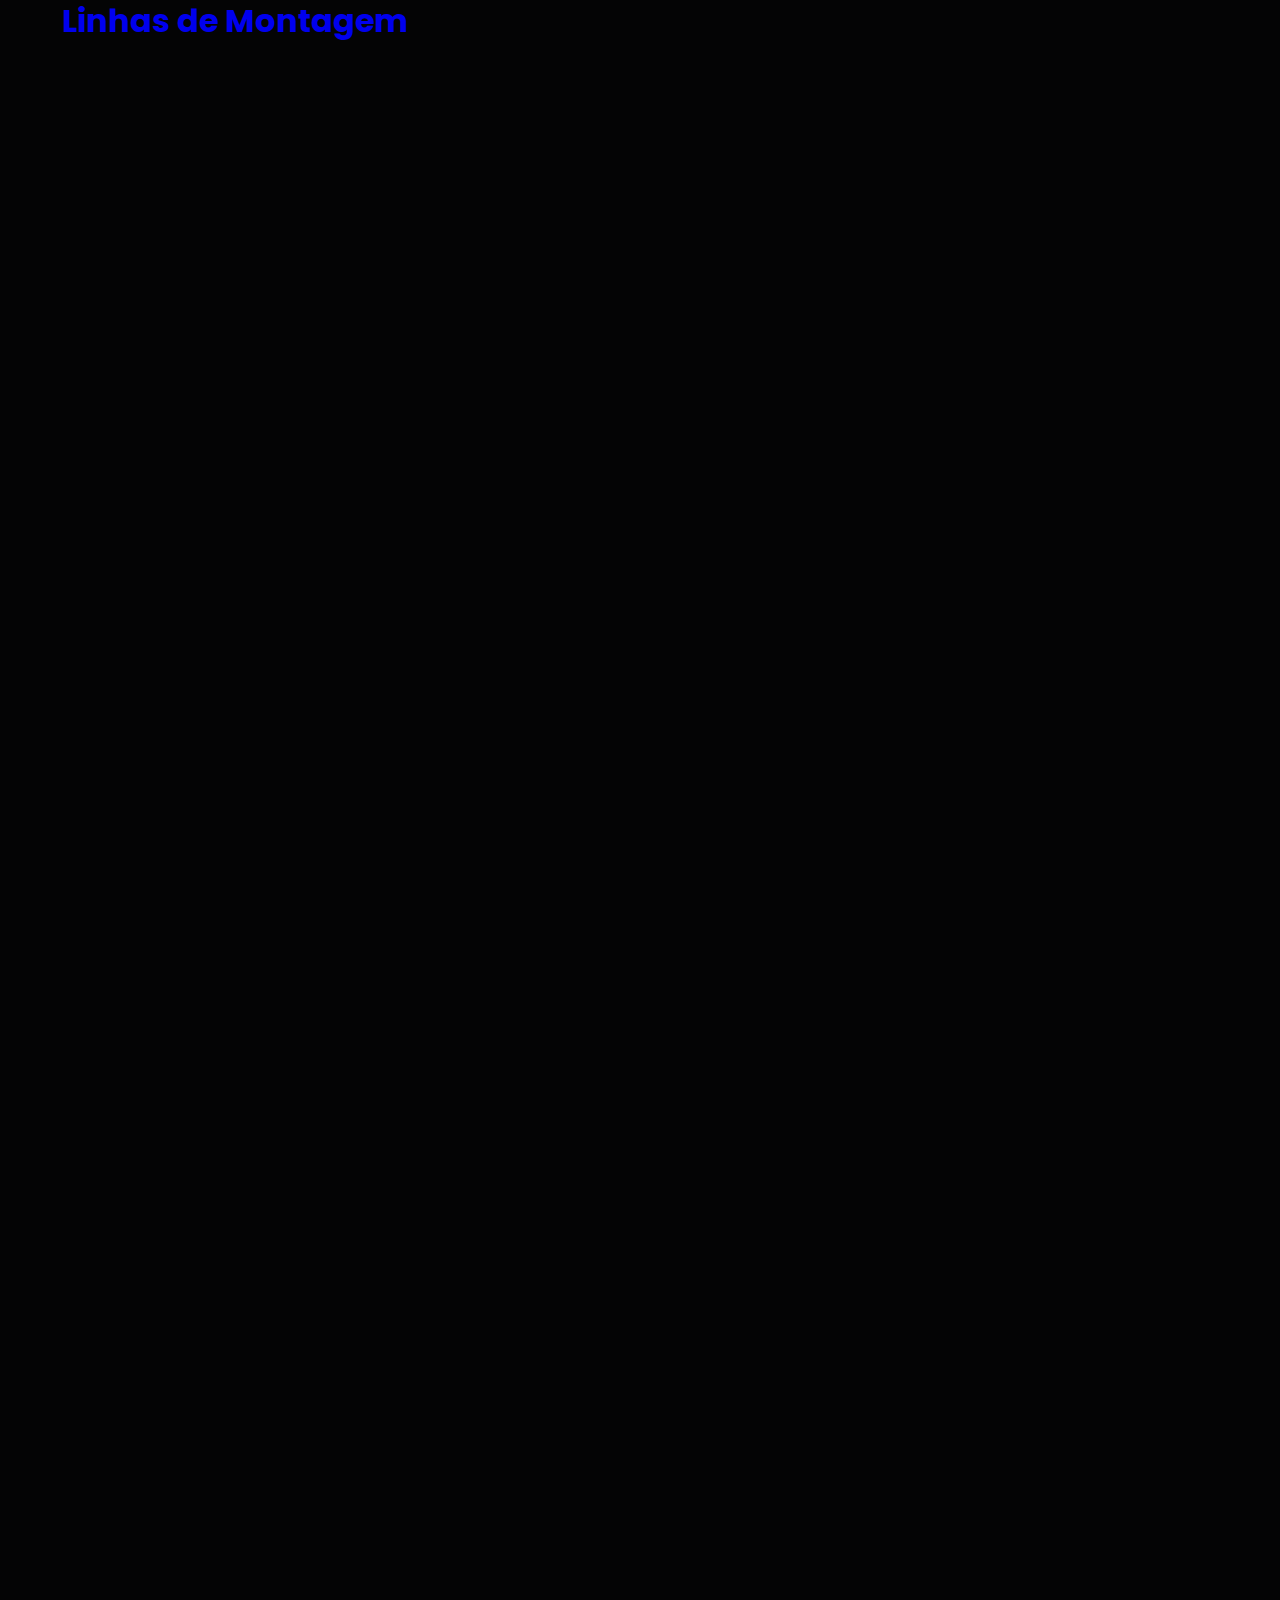
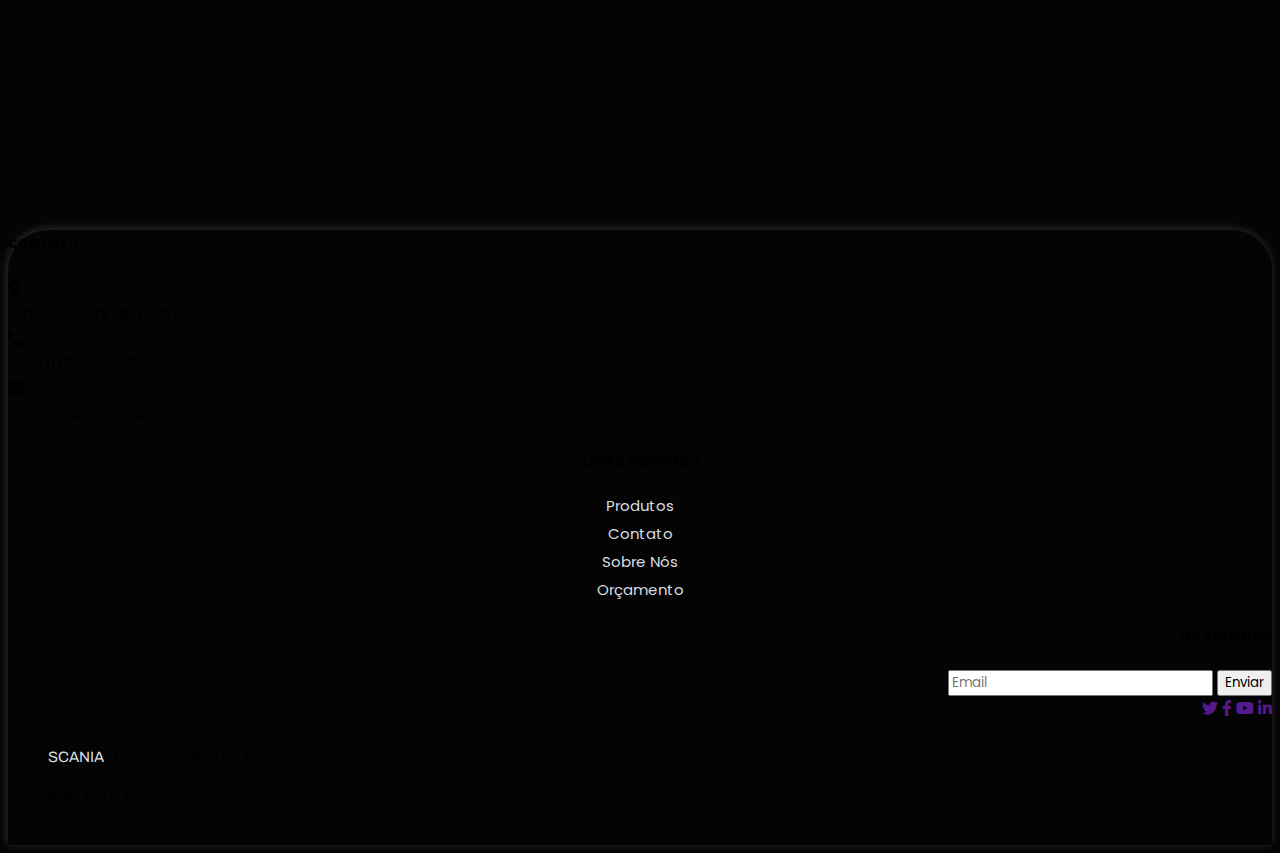
==== commit 8c90efbb: "Index -> Link" ====
--- a/pages/index.html
+++ b/pages/index.html
@@ -48,7 +48,7 @@
                 <a href="about.html" class="nav-item nav-link">Sobre Nós</a>
                 <a href="contact.html" class="nav-item nav-link">Contato</a>
             </div>
-            <a href="" class="btn btn-primary rounded-0 py-2 px-lg-4 d-none d-lg-block">Orçamento</a>
+            <a href="challenge.html" class="btn btn-primary rounded-0 py-2 px-lg-4 d-none d-lg-block">Orçamento</a>
         </div>
     </nav>
     <!-- Navbar End -->
@@ -138,6 +138,8 @@
             </div>
         </div>
     </a>
+    <!-- Contato -->
+
 
     <!-- Footer Start -->
     <div class="container-fluid  text-light footer mt-5 pt-5 wow fadeIn" data-wow-delay="0.1s">
@@ -166,9 +168,10 @@
                 </div>
                 <div class="col-lg-4 col-md-6">
                     <h4 class="text-uppercase mb-4" style="text-align:center;">Links Rápidos</h4>
-                    <a class="btn link" href="">Produtos</a>
-                    <a class="btn link" href="">Contato</a>
-                    <a class="btn link" href="">Sobre Nós</a>  
+                    <a class="btn link" href="products.html">Produtos</a>
+                    <a class="btn link" href="contact.html">Contato</a>
+                    <a class="btn link" href="about.html">Sobre Nós</a>  
+                    <a class="btn link" href="challenge.html">Orçamento</a>  
                 </div>
                 <div class="col-lg-4 col-md-6" style="text-align: right;">
                     <h4 class="text-uppercase mb-4">Novidades</h4>
@@ -189,7 +192,7 @@
             <div class="copyright">
                 <div class="row">
                     <div class="col-md-6 text-center text-md-start mb-3 mb-md-0">
-                        &copy; <a class="border-bottom" href="#">SCANIA</a>, Todos os Direitos Reservados.
+                        &copy; <a class="border-bottom" href="index.html">SCANIA</a>, Todos os Direitos Reservados.
                     </div>
                     <div class="col-md-6 text-center text-md-end">
                         <p>Rafael Leite da Silva</p>
--- a/pages/css/index.css
+++ b/pages/css/index.css
@@ -155,7 +155,7 @@
 		transform: scale(1);
 	}
 	100% {
-		transform: scale(1.5);
+		transform: scale(1.2);
 	}
 }
 
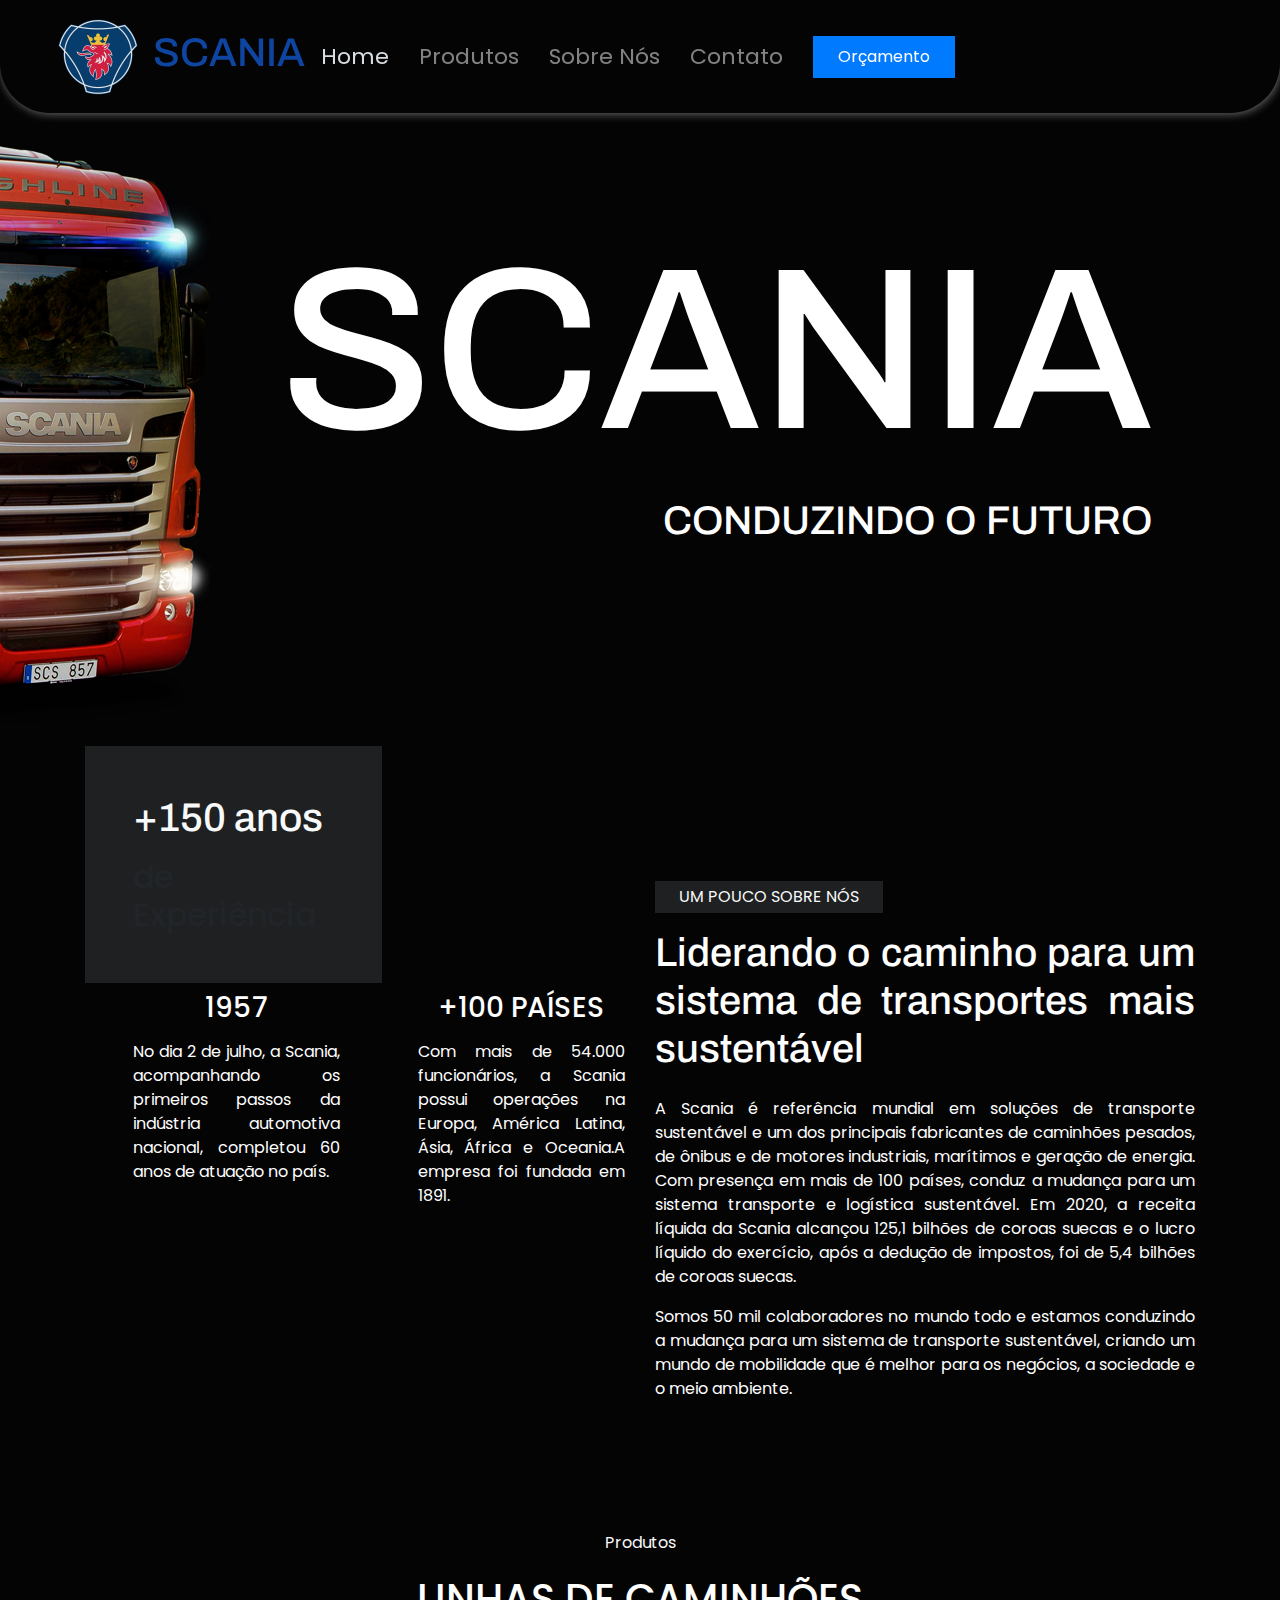
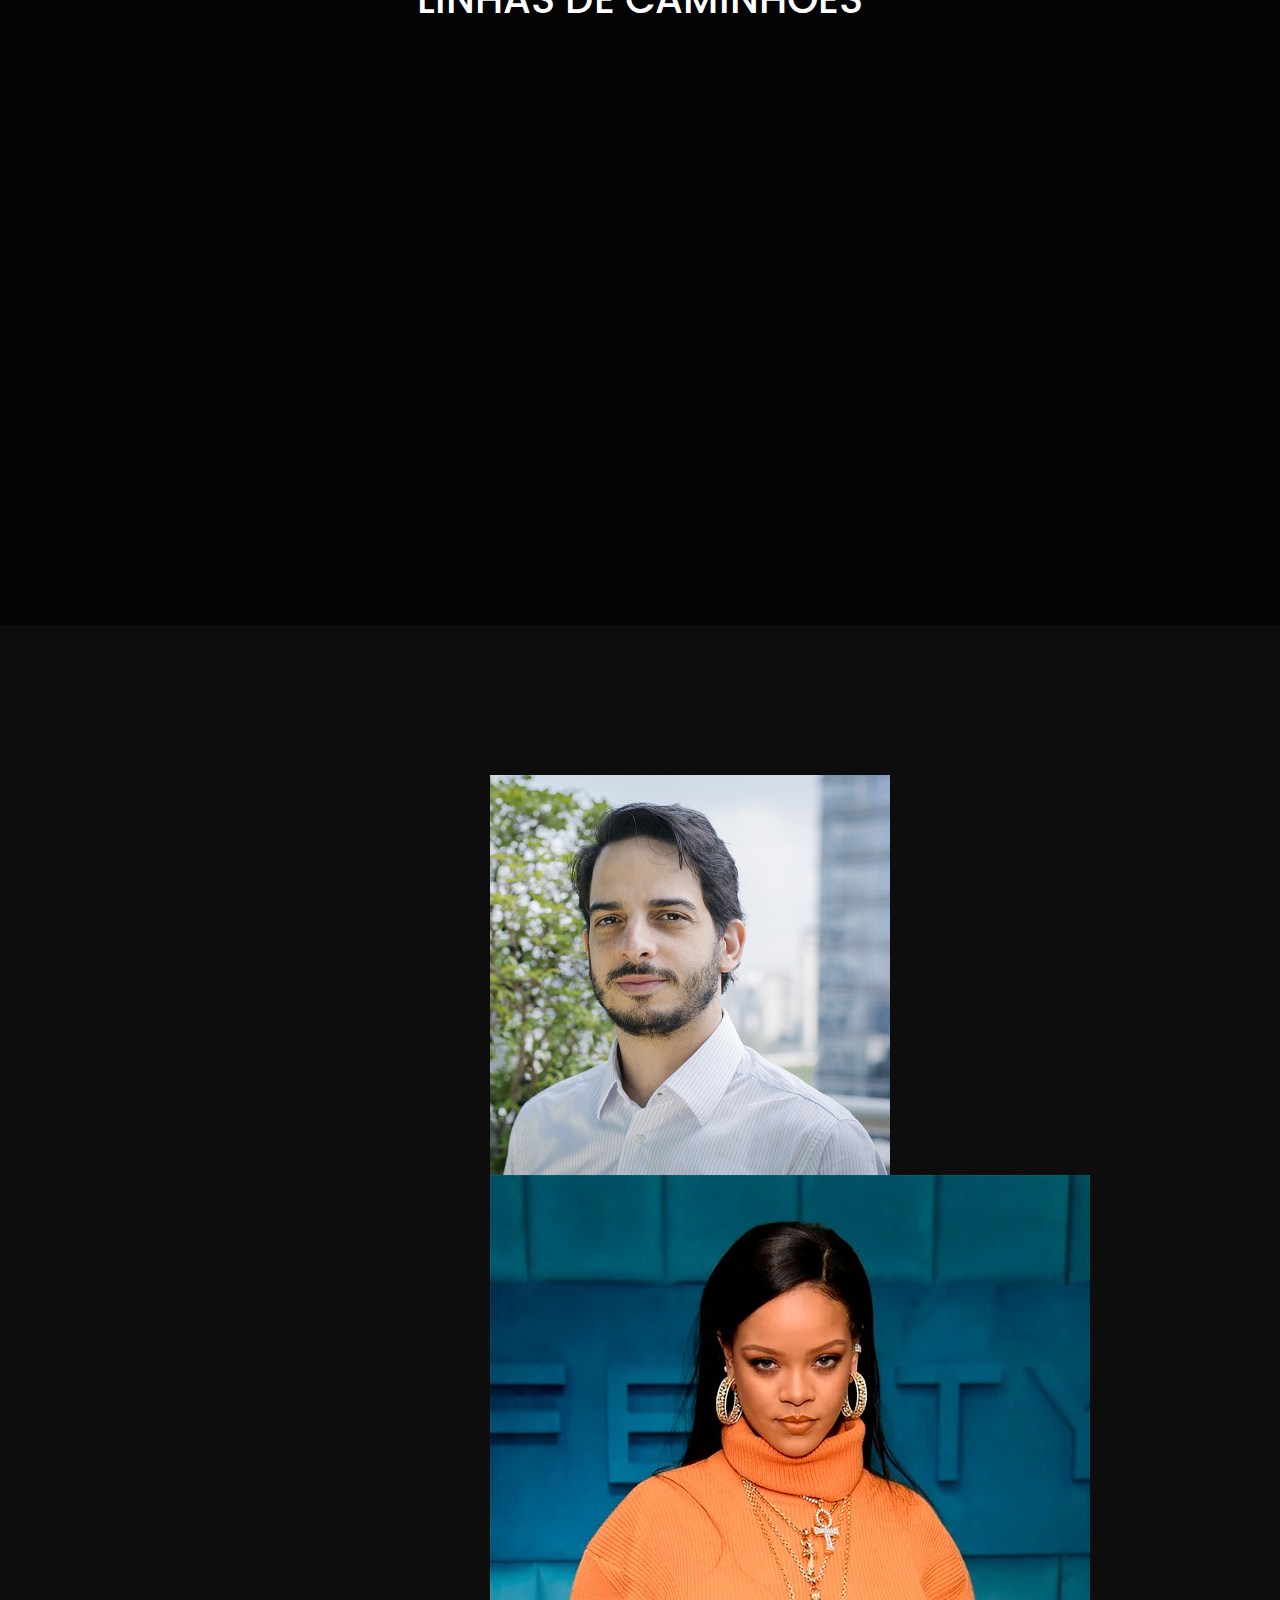
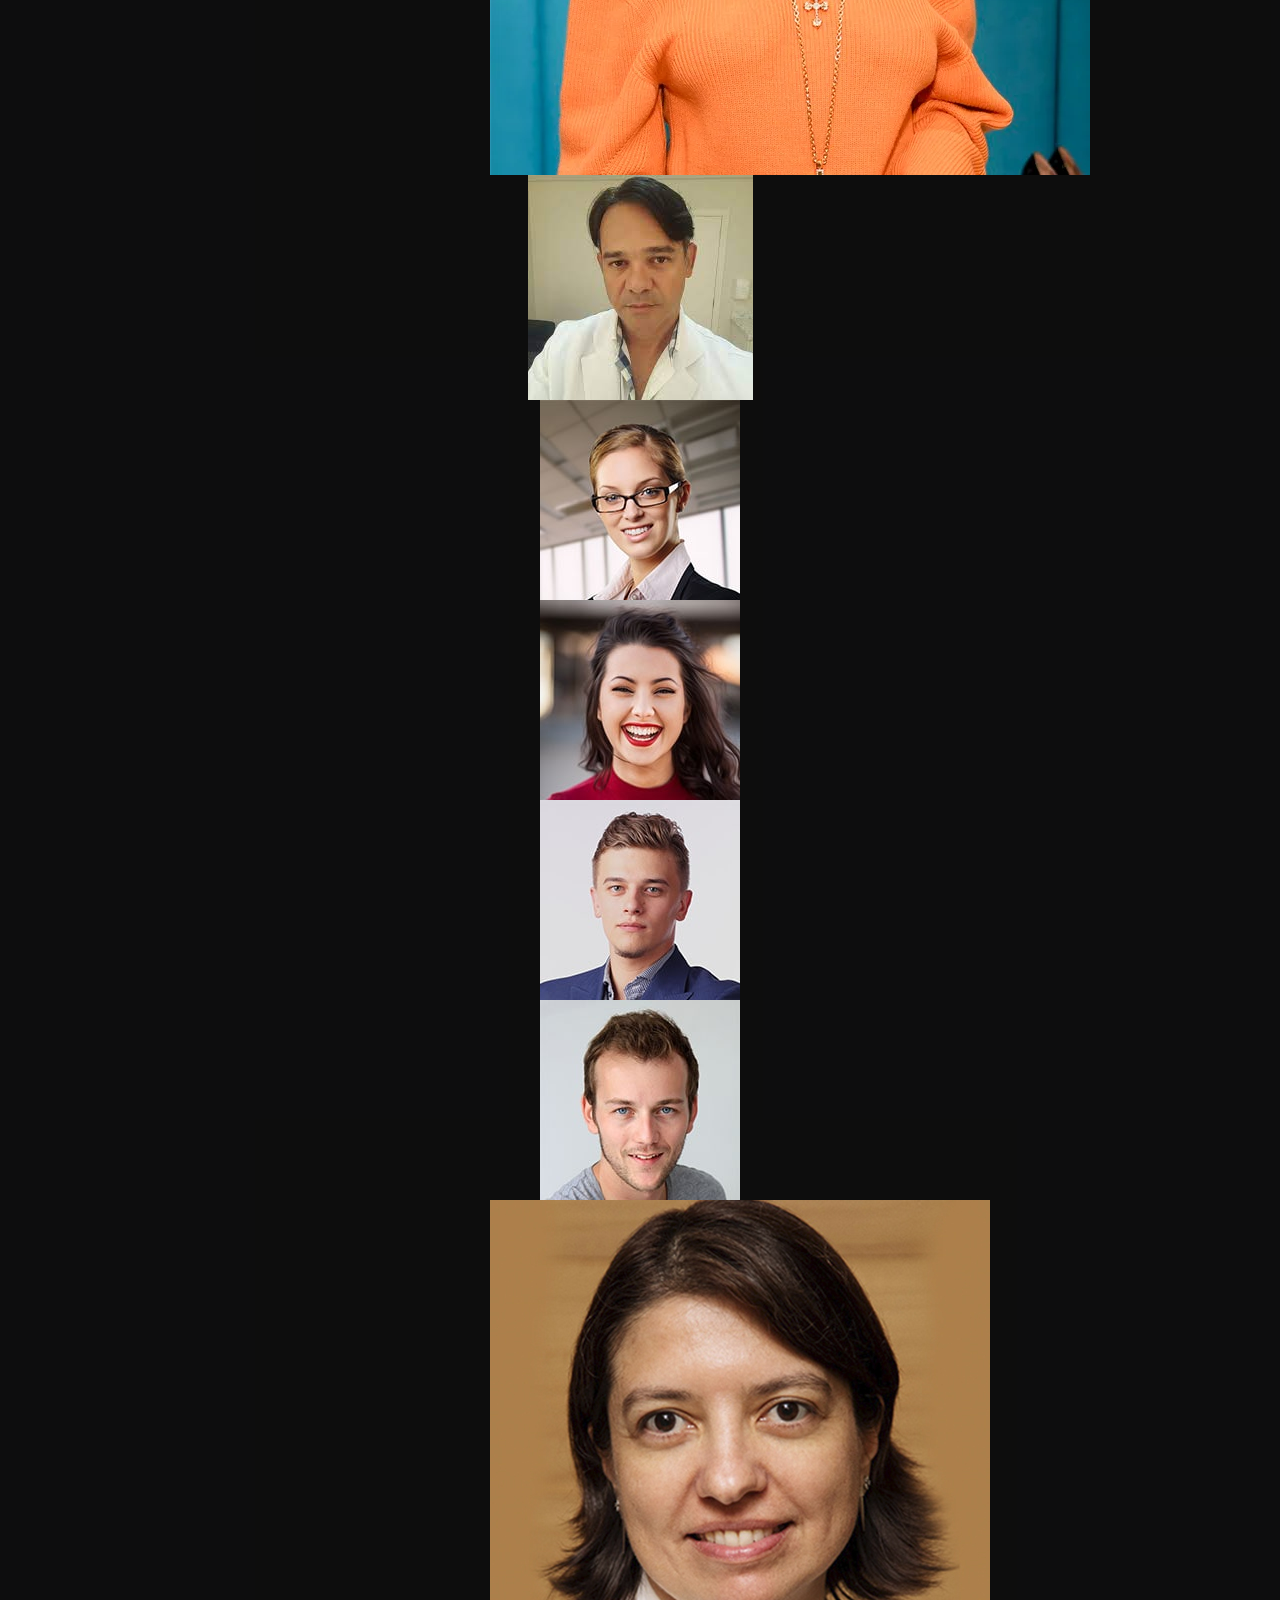
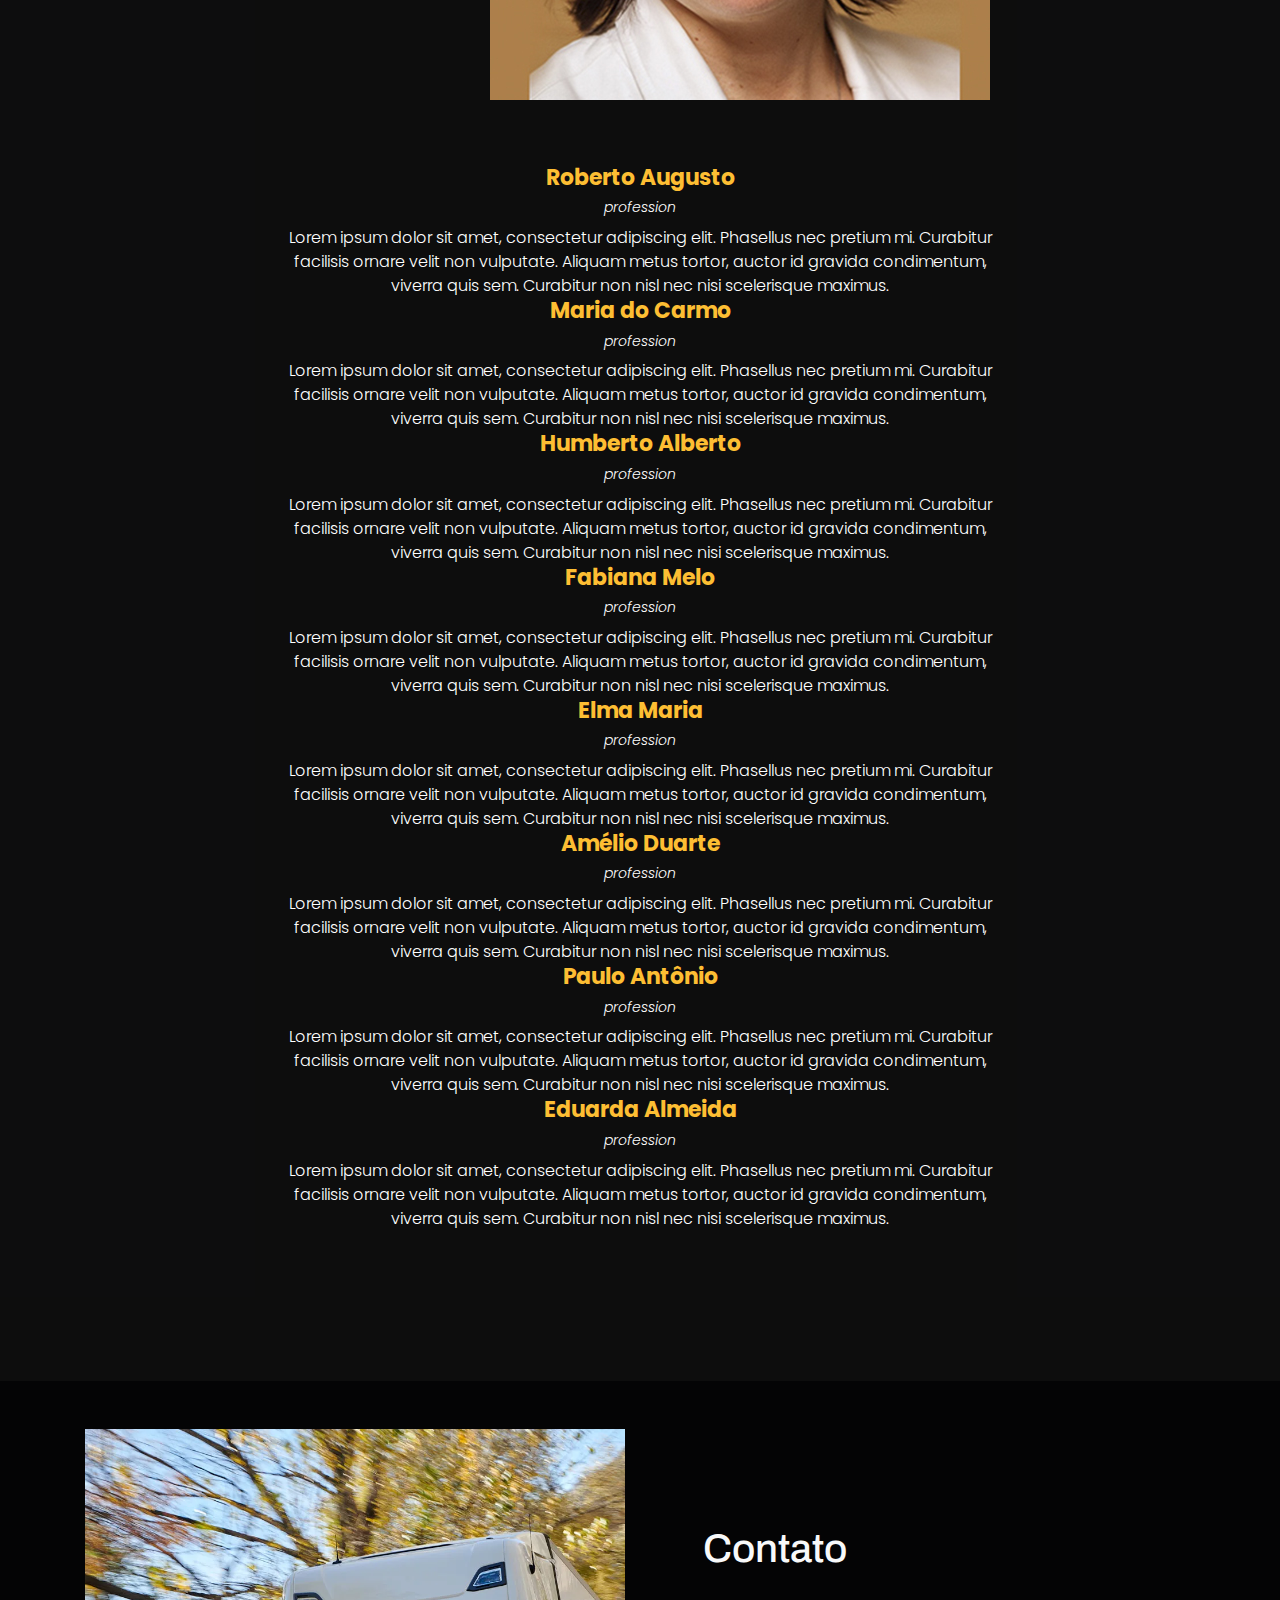
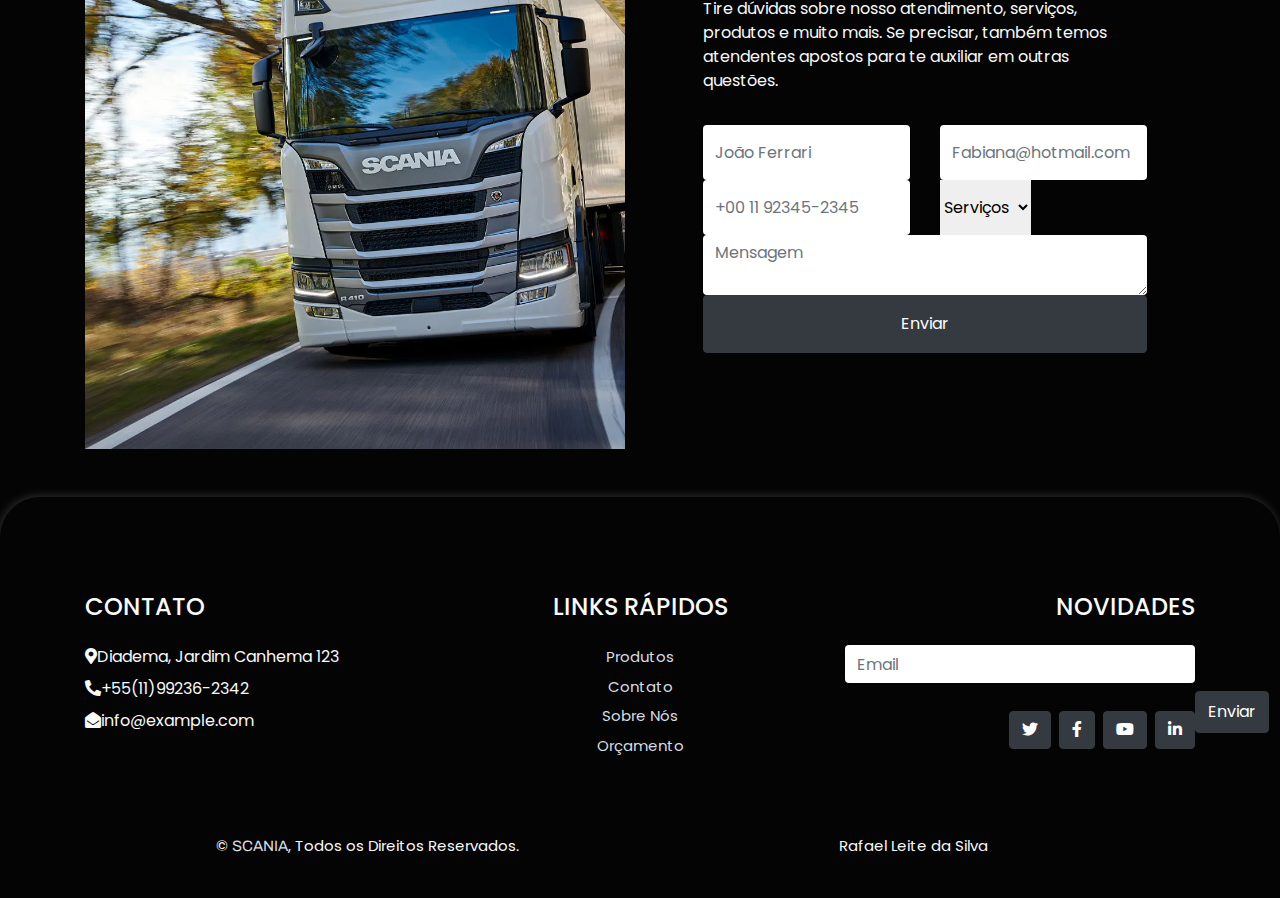
==== commit 017f48f0: "Index -> Avaliações e Contato" ====
--- a/pages/index.html
+++ b/pages/index.html
@@ -13,10 +13,14 @@
      <link href="https://cdnjs.cloudflare.com/ajax/libs/font-awesome/5.10.0/css/all.min.css" rel="stylesheet">
      <link href="https://cdn.jsdelivr.net/npm/bootstrap-icons@1.4.1/font/bootstrap-icons.css" rel="stylesheet">
  
-     <!-- Customized Bootstrap Stylesheet -->
-     <link href="css/bootstrap.min.css" rel="stylesheet">
-     <!-- CSS only -->
-     <link href="https://cdn.jsdelivr.net/npm/bootstrap@5.2.1/dist/css/bootstrap.min.css" rel="stylesheet" integrity="sha384-iYQeCzEYFbKjA/T2uDLTpkwGzCiq6soy8tYaI1GyVh/UjpbCx/TYkiZhlZB6+fzT" crossorigin="anonymous">
+    <link href="https://stackpath.bootstrapcdn.com/bootstrap/4.4.1/css/bootstrap.min.css" rel="stylesheet">
+    <link href="https://cdnjs.cloudflare.com/ajax/libs/font-awesome/5.10.0/css/all.min.css" rel="stylesheet">
+    <link href="lib/flaticon/font/flaticon.css" rel="stylesheet"> 
+    <link href="lib/animate/animate.min.css" rel="stylesheet">
+    <link href="lib/owlcarousel/assets/owl.carousel.min.css" rel="stylesheet">
+    <link href="lib/lightbox/css/lightbox.min.css" rel="stylesheet">
+    <link href="lib/slick/slick.css" rel="stylesheet">
+    <link href="lib/slick/slick-theme.css" rel="stylesheet">
  
      <!-- Template Stylesheet -->
      <link href="css/index.css" rel="stylesheet">
@@ -101,7 +105,7 @@
             <div class="container">
                 <div class="text-center mx-auto mb-5 wow fadeInUp" data-wow-delay="0.1s" style="max-width: 600px;">
                     <p class="d-inline-block text-light py-1 px-4">Produtos</p>
-                    <h1 class="text-uppercase textoProduto">Linhas de Montagem</h1>
+                    <h1 class="text-uppercase textoProduto">Linhas de Caminhões</h1>
                 </div>
                 <div class="row g-4">
                     <div class="col-lg-4 col-md-6 wow fadeInUp" data-wow-delay="0.1s">
@@ -138,7 +142,118 @@
             </div>
         </div>
     </a>
+    <!-- Avaliações -->
+    <div class="testimonial wow fadeIn" data-wow-delay="0.1s">
+        <div class="container">
+            <div class="row">
+                <div class="col-12">
+                    <div class="testimonial-slider-nav">
+                        <div class="slider-nav"><img src="img/index/pessoa.jpg" alt="Testimonial"></div>
+                        <div class="slider-nav"><img src="img/index/mulher.jpg" alt="Testimonial"></div>
+                        <div class="slider-nav"><img src="img/index/pessoa1.jpg" alt="Testimonial"></div>
+                        <div class="slider-nav"><img src="img/index/testimonial-4.jpg" alt="Testimonial"></div>
+                        <div class="slider-nav"><img src="img/index/testimonial-2.jpg" alt="Testimonial"></div>
+                        <div class="slider-nav"><img src="img/index/testimonial-1.jpg" alt="Testimonial"></div>
+                        <div class="slider-nav"><img src="img/index/testimonial-3.jpg" alt="Testimonial"></div>
+                        <div class="slider-nav"><img src="img/index/pessoa2.jpg" alt="Testimonial"></div>
+                    </div>
+                </div>
+            </div>
+            <div class="row">
+                <div class="col-12">
+                    <div class="testimonial-slider">
+                        <div class="slider-item">
+                            <h3>Roberto Augusto</h3>
+                            <h4>profession</h4>
+                            <p>Lorem ipsum dolor sit amet, consectetur adipiscing elit. Phasellus nec pretium mi. Curabitur facilisis ornare velit non vulputate. Aliquam metus tortor, auctor id gravida condimentum, viverra quis sem. Curabitur non nisl nec nisi scelerisque maximus.</p>
+                        </div>
+                        <div class="slider-item">
+                            <h3>Maria do Carmo</h3>
+                            <h4>profession</h4>
+                            <p>Lorem ipsum dolor sit amet, consectetur adipiscing elit. Phasellus nec pretium mi. Curabitur facilisis ornare velit non vulputate. Aliquam metus tortor, auctor id gravida condimentum, viverra quis sem. Curabitur non nisl nec nisi scelerisque maximus.</p>
+                        </div>
+                        <div class="slider-item">
+                            <h3>Humberto Alberto</h3>
+                            <h4>profession</h4>
+                            <p>Lorem ipsum dolor sit amet, consectetur adipiscing elit. Phasellus nec pretium mi. Curabitur facilisis ornare velit non vulputate. Aliquam metus tortor, auctor id gravida condimentum, viverra quis sem. Curabitur non nisl nec nisi scelerisque maximus.</p>
+                        </div>
+                        <div class="slider-item">
+                            <h3>Fabiana Melo</h3>
+                            <h4>profession</h4>
+                            <p>Lorem ipsum dolor sit amet, consectetur adipiscing elit. Phasellus nec pretium mi. Curabitur facilisis ornare velit non vulputate. Aliquam metus tortor, auctor id gravida condimentum, viverra quis sem. Curabitur non nisl nec nisi scelerisque maximus.</p>
+                        </div>
+                        <div class="slider-item">
+                            <h3>Elma Maria</h3>
+                            <h4>profession</h4>
+                            <p>Lorem ipsum dolor sit amet, consectetur adipiscing elit. Phasellus nec pretium mi. Curabitur facilisis ornare velit non vulputate. Aliquam metus tortor, auctor id gravida condimentum, viverra quis sem. Curabitur non nisl nec nisi scelerisque maximus.</p>
+                        </div>
+                        <div class="slider-item">
+                            <h3>Amélio Duarte</h3>
+                            <h4>profession</h4>
+                            <p>Lorem ipsum dolor sit amet, consectetur adipiscing elit. Phasellus nec pretium mi. Curabitur facilisis ornare velit non vulputate. Aliquam metus tortor, auctor id gravida condimentum, viverra quis sem. Curabitur non nisl nec nisi scelerisque maximus.</p>
+                        </div>
+                        <div class="slider-item">
+                            <h3>Paulo Antônio</h3>
+                            <h4>profession</h4>
+                            <p>Lorem ipsum dolor sit amet, consectetur adipiscing elit. Phasellus nec pretium mi. Curabitur facilisis ornare velit non vulputate. Aliquam metus tortor, auctor id gravida condimentum, viverra quis sem. Curabitur non nisl nec nisi scelerisque maximus.</p>
+                        </div>
+                        <div class="slider-item">
+                            <h3>Eduarda Almeida</h3>
+                            <h4>profession</h4>
+                            <p>Lorem ipsum dolor sit amet, consectetur adipiscing elit. Phasellus nec pretium mi. Curabitur facilisis ornare velit non vulputate. Aliquam metus tortor, auctor id gravida condimentum, viverra quis sem. Curabitur non nisl nec nisi scelerisque maximus.</p>
+                        </div>
+                    </div>
+                </div>
+            </div>
+        </div>
+    </div>
     <!-- Contato -->
+    <div class="container-fluid overflow-hidden my-5 px-lg-0">
+        <div class="container quote px-lg-0">
+            <div class="row g-0 mx-lg-0">
+                <div class="col-lg-6 ps-lg-0" style="min-height: 400px;">
+                    <div class="position-relative h-100">
+                        <img class="position-absolute img-fluid w-100 h-100" src="img/index/scania.jpg" style="object-fit: cover;" alt="">
+                    </div>
+                </div>
+                <div class="col-lg-6 quote-text py-5 wow fadeIn" data-wow-delay="0.5s">
+                    <div class="p-lg-5 pe-lg-0">
+                        <div class="section-title text-start">
+                            <h1 class="display-5 mb-4 text-light">Contato</h1>
+                        </div>
+                        <p class="mb-4 pb-2 text-light">Tire dúvidas sobre nosso atendimento, serviços, produtos e muito mais. Se precisar, também temos atendentes apostos para te auxiliar em outras questões.</p>
+                        <form>
+                            <div class="row g-3">
+                                <div class="col-12 col-sm-6">
+                                    <input type="text" class="form-control border-0" placeholder="João Ferrari" style="height: 55px;">
+                                </div>
+                                <div class="col-12 col-sm-6">
+                                    <input type="email" class="form-control border-0" placeholder="Fabiana@hotmail.com" style="height: 55px;">
+                                </div>
+                                <div class="col-12 col-sm-6">
+                                    <input type="text" class="form-control border-0" placeholder="+00 11 92345-2345" style="height: 55px;">
+                                </div>
+                                <div class="col-12 col-sm-6">
+                                    <select class="form-select border-0" style="height: 55px;">
+                                        <option selected>Serviços</option>
+                                        <option value="1">Service 1</option>
+                                        <option value="2">Service 2</option>
+                                        <option value="3">Service 3</option>
+                                    </select>
+                                </div>
+                                <div class="col-12">
+                                    <textarea class="form-control border-0" placeholder="Mensagem"></textarea>
+                                </div>
+                                <div class="col-12">
+                                    <button class="btn btn-dark w-100 py-3" type="submit">Enviar</button>
+                                </div>
+                            </div>
+                        </form>
+                    </div>
+                </div>
+            </div>
+        </div>
+    </div>
 
 
     <!-- Footer Start -->
@@ -208,11 +323,15 @@
 
     <!-- JavaScript Libraries -->
     <script src="https://code.jquery.com/jquery-3.4.1.min.js"></script>
-    <script src="https://cdn.jsdelivr.net/npm/bootstrap@5.0.0/dist/js/bootstrap.bundle.min.js"></script>
-   <script src="lib/wow/wow.min.js"></script>
-    <script src="lib/easing/easing.min.js"></script>
-    <script src="lib/waypoints/waypoints.min.js"></script>
-    <script src="lib/owlcarousel/owl.carousel.min.js"></script>
+        <script src="https://stackpath.bootstrapcdn.com/bootstrap/4.4.1/js/bootstrap.bundle.min.js"></script>
+        <script src="lib/easing/easing.min.js"></script>
+        <script src="lib/wow/wow.min.js"></script>
+        <script src="lib/owlcarousel/owl.carousel.min.js"></script>
+        <script src="lib/isotope/isotope.pkgd.min.js"></script>
+        <script src="lib/lightbox/js/lightbox.min.js"></script>
+        <script src="lib/waypoints/waypoints.min.js"></script>
+        <script src="lib/counterup/counterup.min.js"></script>
+        <script src="lib/slick/slick.min.js"></script>
 
     <!-- Template Javascript -->
     <script src="js/main.js"></script>
--- a/pages/lib/flaticon/font/flaticon.css
+++ b/pages/lib/flaticon/font/flaticon.css
@@ -0,0 +1,42 @@
+	/*
+  	Flaticon icon font: Flaticon
+  	Creation date: 23/08/2020 07:24
+  	*/
+
+@font-face {
+  font-family: "Flaticon";
+  src: url("./Flaticon.eot");
+  src: url("./Flaticon.eot?#iefix") format("embedded-opentype"),
+       url("./Flaticon.woff2") format("woff2"),
+       url("./Flaticon.woff") format("woff"),
+       url("./Flaticon.ttf") format("truetype"),
+       url("./Flaticon.svg#Flaticon") format("svg");
+  font-weight: normal;
+  font-style: normal;
+}
+
+@media screen and (-webkit-min-device-pixel-ratio:0) {
+  @font-face {
+    font-family: "Flaticon";
+    src: url("./Flaticon.svg#Flaticon") format("svg");
+  }
+}
+
+[class^="flaticon-"]:before, [class*=" flaticon-"]:before,
+[class^="flaticon-"]:after, [class*=" flaticon-"]:after {   
+  font-family: Flaticon;
+        font-size: 20px;
+font-style: normal;
+margin-left: 20px;
+}
+
+.flaticon-concrete:before { content: "\f100"; }
+.flaticon-worker:before { content: "\f101"; }
+.flaticon-measure:before { content: "\f102"; }
+.flaticon-building:before { content: "\f103"; }
+.flaticon-brush:before { content: "\f104"; }
+.flaticon-crane:before { content: "\f105"; }
+.flaticon-call:before { content: "\f106"; }
+.flaticon-calendar:before { content: "\f107"; }
+.flaticon-send-mail:before { content: "\f108"; }
+.flaticon-address:before { content: "\f109"; }--- a/pages/css/index.css
+++ b/pages/css/index.css
@@ -28,6 +28,7 @@
     font-family: 'Archivo';
     display: inline-flex;
     font-size: 18vw;
+    color: white;
 }
 
 .fraseTitulo{
@@ -35,6 +36,7 @@
     display: inline-flex;
     animation: loadingX 1s linear;
     text-transform: uppercase;
+    color: white;
 }
 
 .agrupar{
@@ -50,6 +52,10 @@
 .textoSobre{
     color: white;
     text-align: justify;
+}
+
+h1.textoProduto{
+    color: white;
 }
 
 .tituloPrincipalSobre{
@@ -100,7 +106,7 @@
     font-size: 35px;
     font-family:'Montserrat', cursive !important;
     opacity: 0;
-    color: rgb(255, 255, 255);
+    color: rgb(255, 255, 255) !important;
 }
 
 .service-item:focus{
@@ -141,6 +147,89 @@
     text-align: center;
 }
 
+.testimonial {
+    position: relative;
+    padding: 150px 0;
+    text-align: center;
+    background-color: rgba(15, 15, 15, 0.863);
+}
+
+.testimonial .container {
+    max-width: 760px;
+}
+
+.about-page .testimonial {
+    padding-bottom: 90px;
+}
+
+.testimonial .testimonial-slider-nav {
+    position: relative;
+    width: 300px;
+    margin: 0 auto;
+}
+
+.testimonial .testimonial-slider-nav .slick-slide {
+    position: relative;
+    opacity: 0;
+    transition: .5s;
+}
+
+.testimonial .testimonial-slider-nav .slick-active {
+    opacity: 1;
+    transform: scale(1.3);
+}
+
+.testimonial .testimonial-slider-nav .slick-center {
+    transform: scale(1.8);
+    z-index: 1;
+}
+
+.testimonial .testimonial-slider-nav .slick-slide img {
+    position: relative;
+    display: block;
+    margin-top: 37px;
+    width: 100%;
+    height: auto;
+    border-radius: 100px;
+}
+
+.testimonial .testimonial-slider {
+    position: relative;
+    margin-top: 15px;
+    padding-top: 50px;
+}
+
+.testimonial .testimonial-slider::before {
+    position: absolute;
+    content: "";
+    width: 60px;
+    height: 50px;
+    top: 0;
+    left: calc(50% - 30px);
+    background: url(../img/quote.png) top center no-repeat;
+}
+
+.testimonial .testimonial-slider h3 {
+    color: #fdbe33;
+    font-size: 22px;
+    font-weight: 700;
+}
+
+.testimonial .testimonial-slider h4 {
+    font-size: 14px;
+    font-weight: 300;
+    color: #ffffff;
+    font-style: italic;
+    margin-bottom: 10px;
+}
+
+.testimonial .testimonial-slider p {
+    color: #ffffff;
+    font-size: 16px;
+    font-weight: 300;
+    margin: 0;
+}
+
 @keyframes loadingX {
 	0% {
 		transform: translateX(-50%);
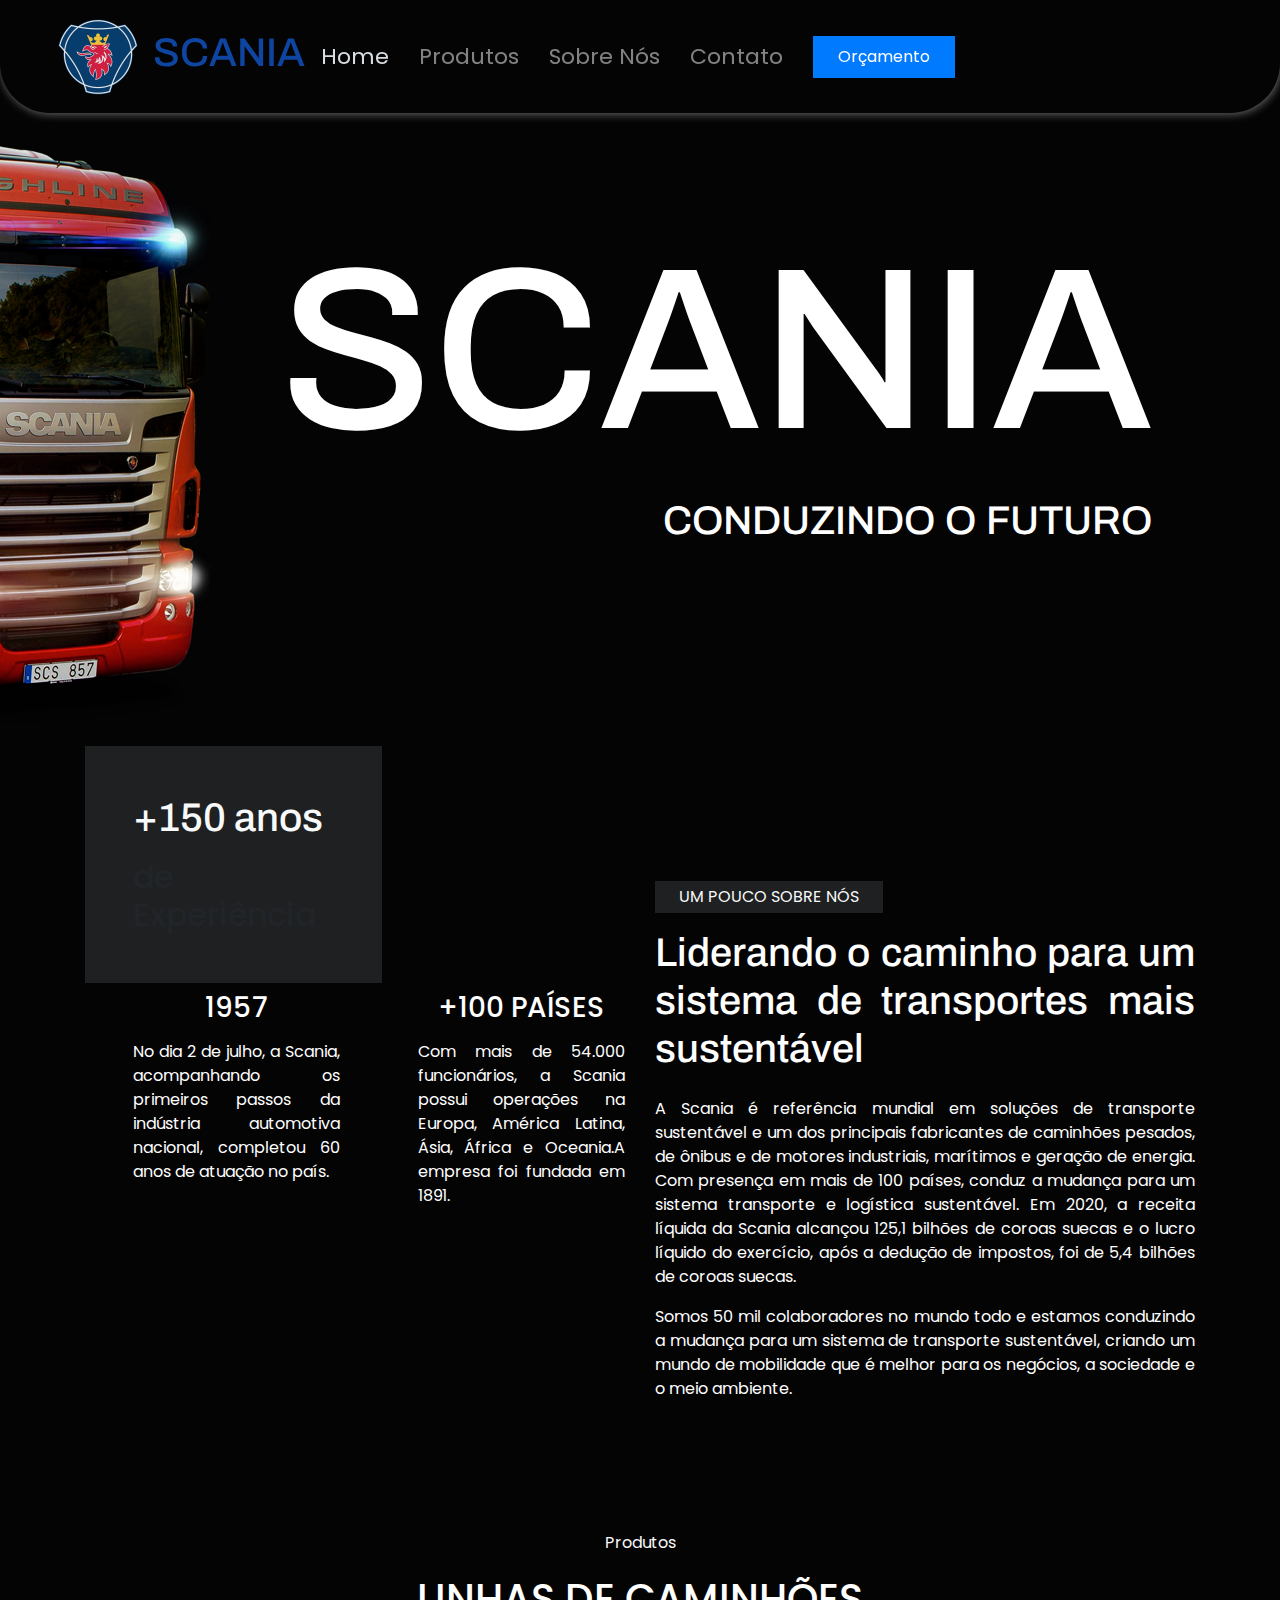
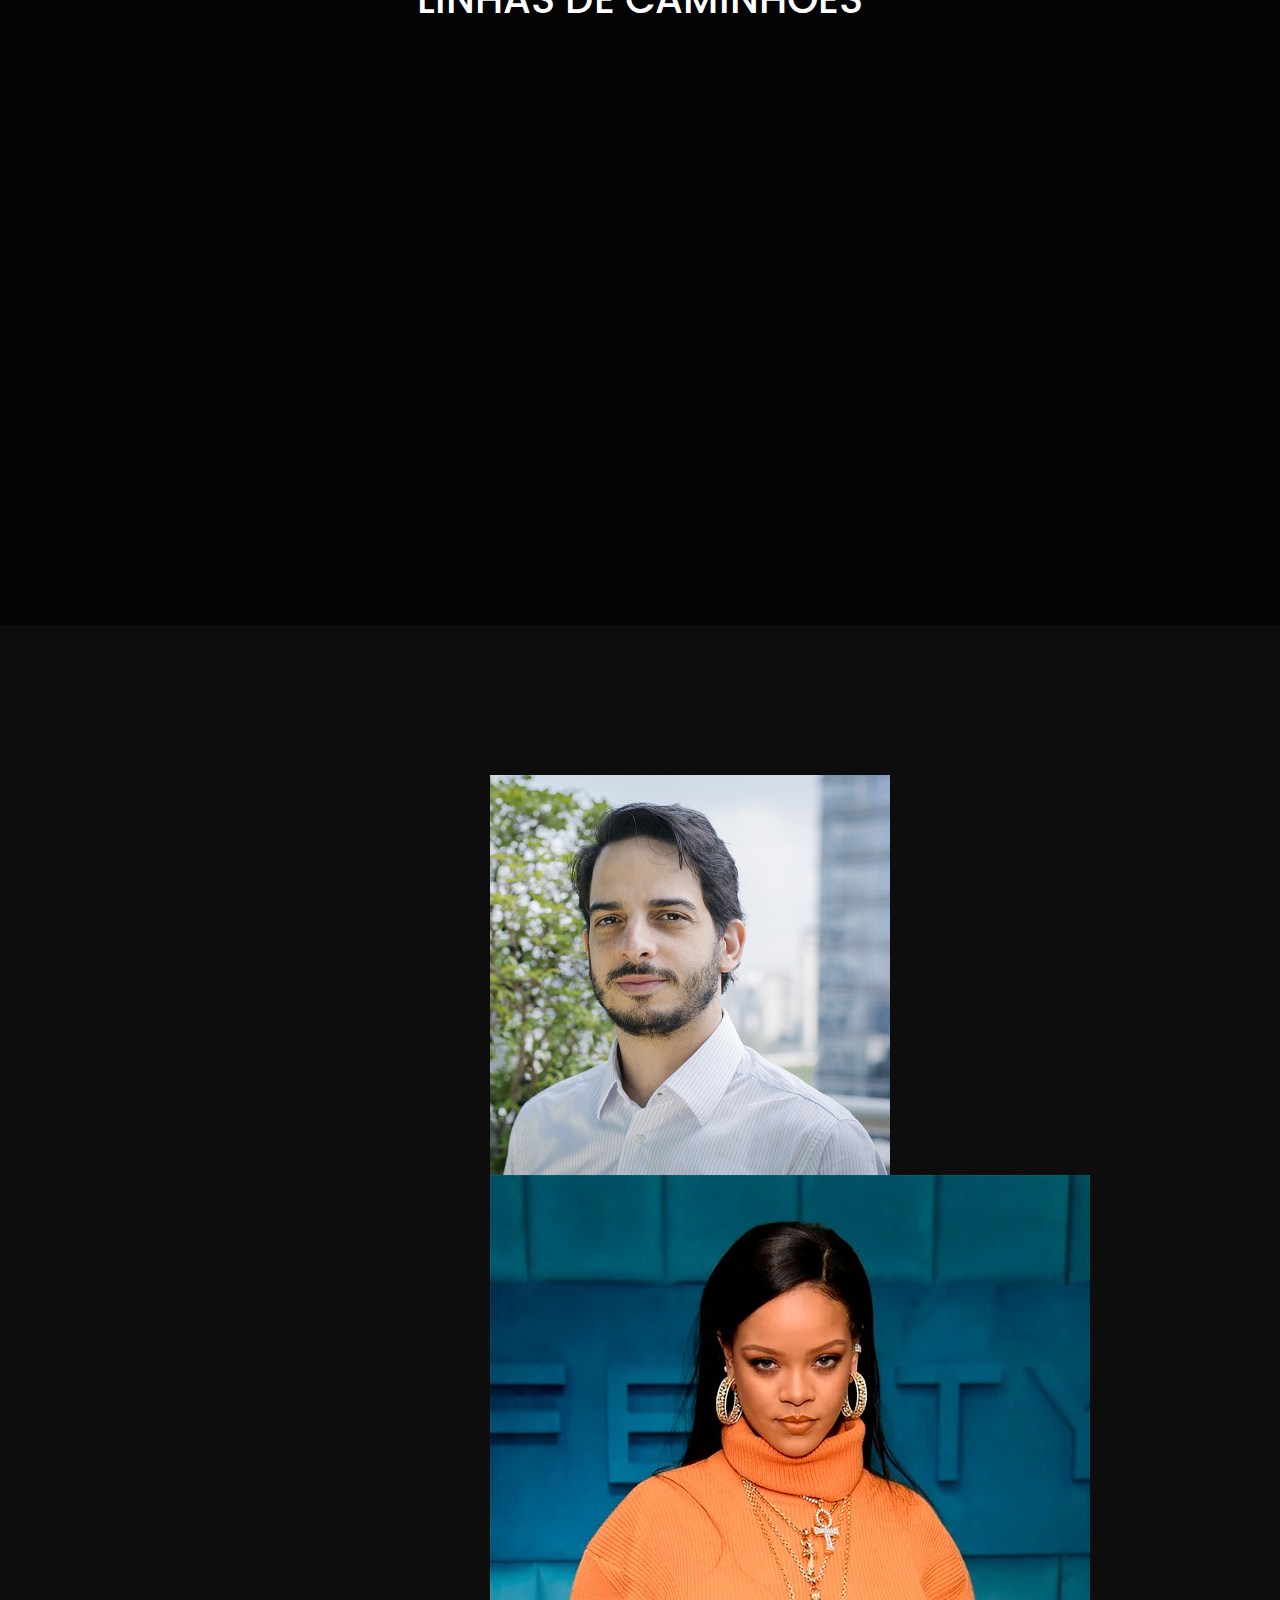
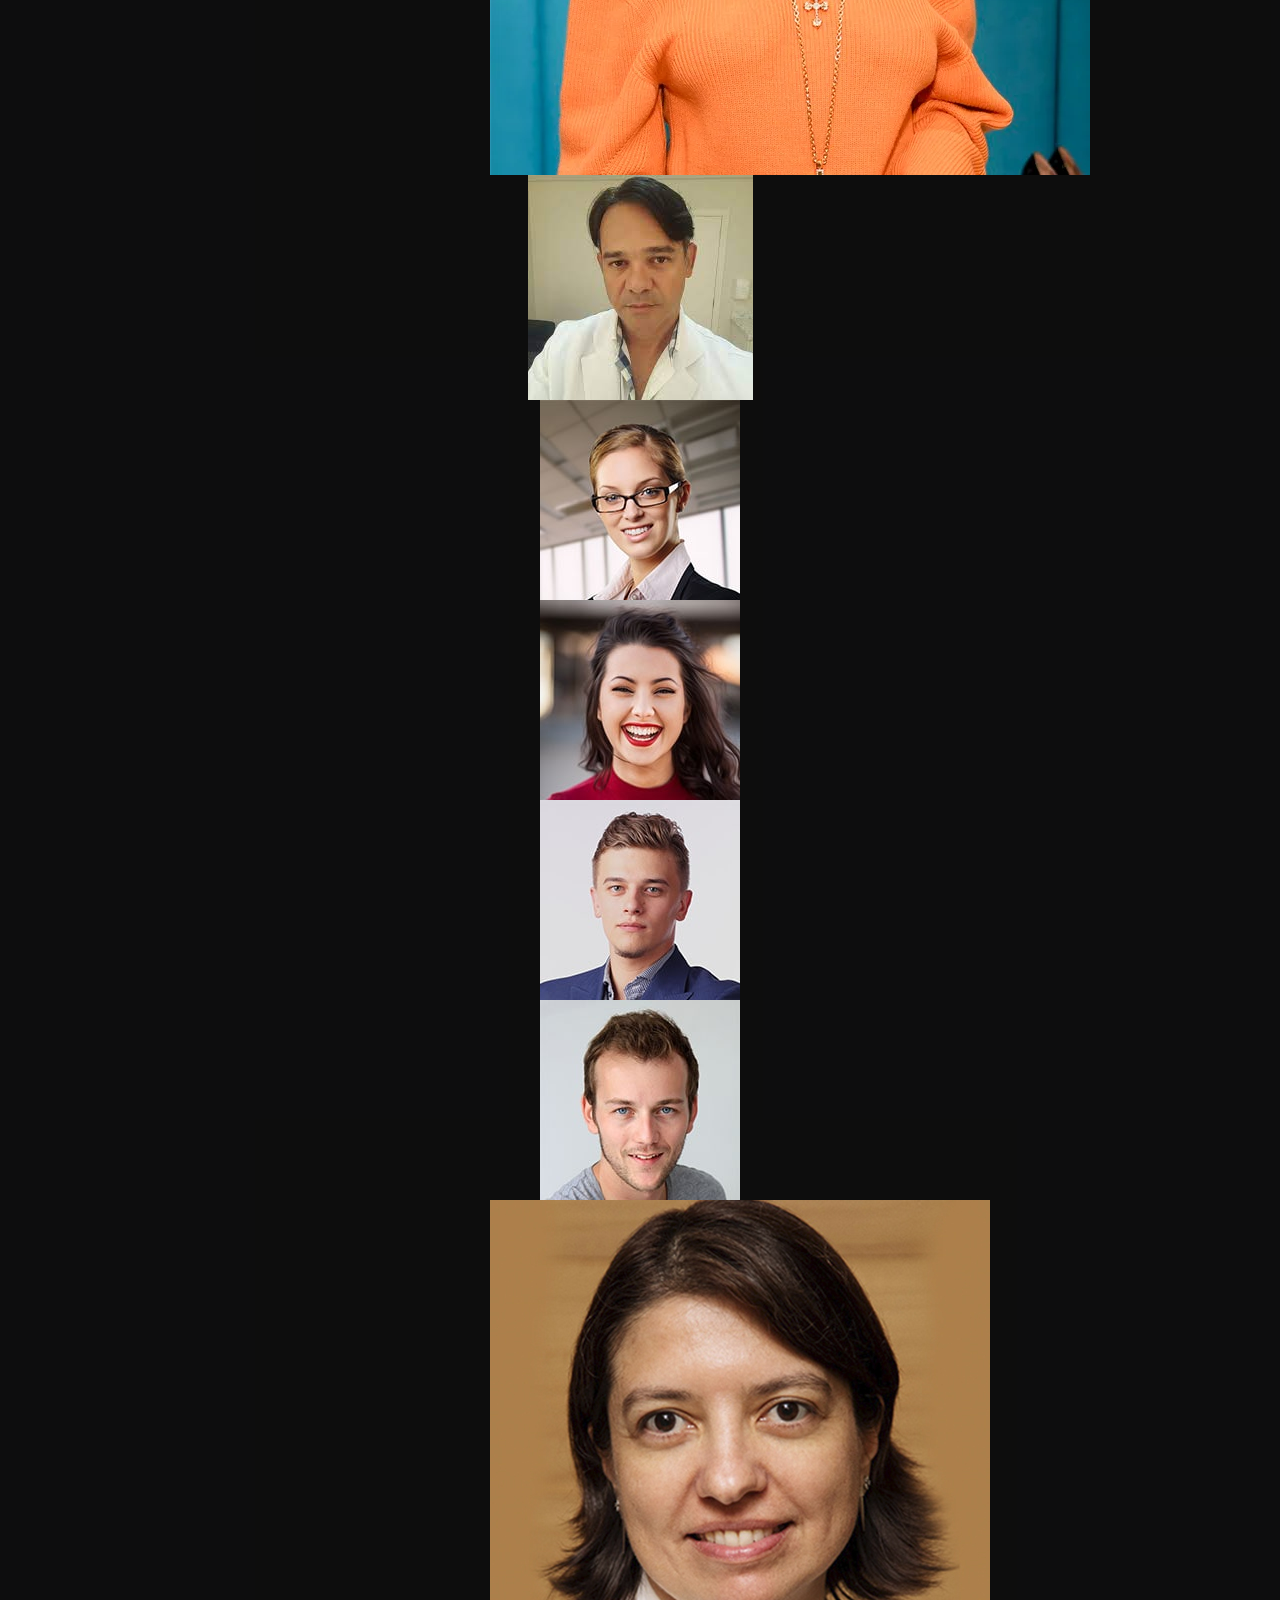
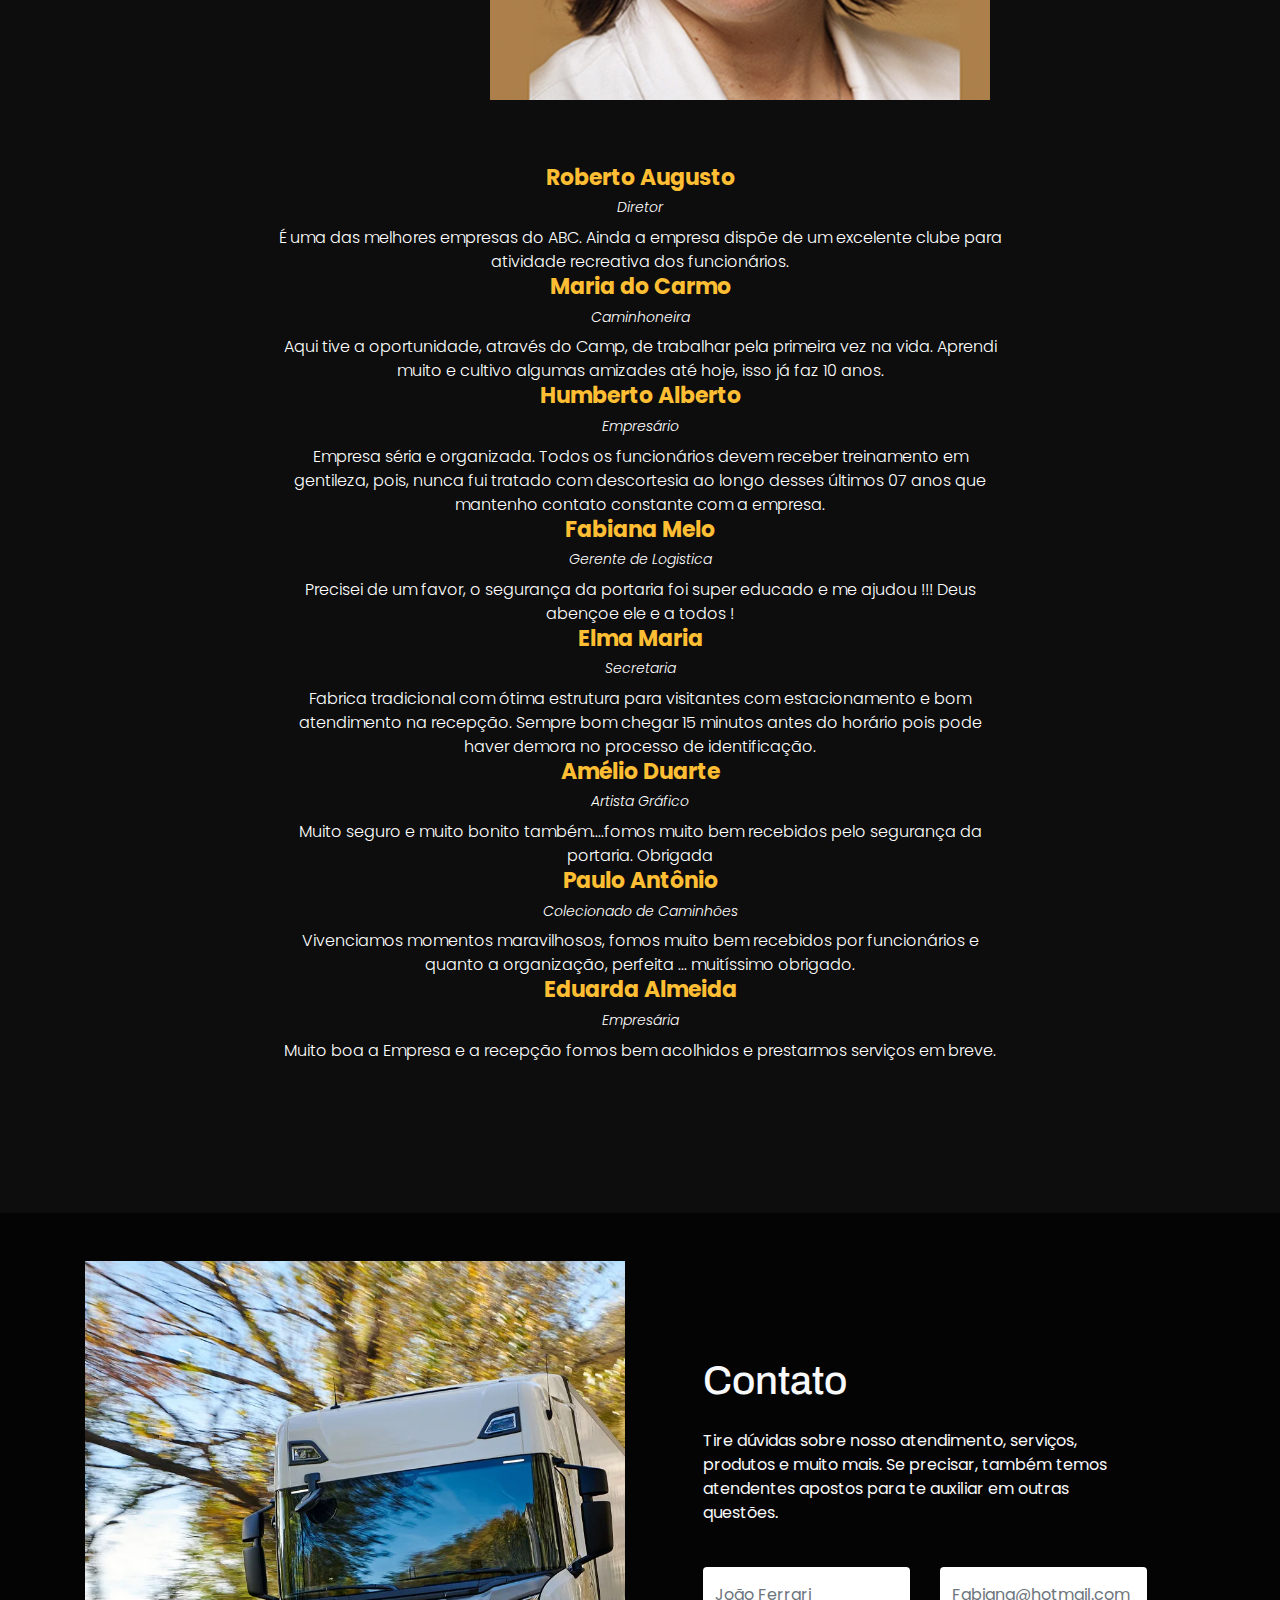
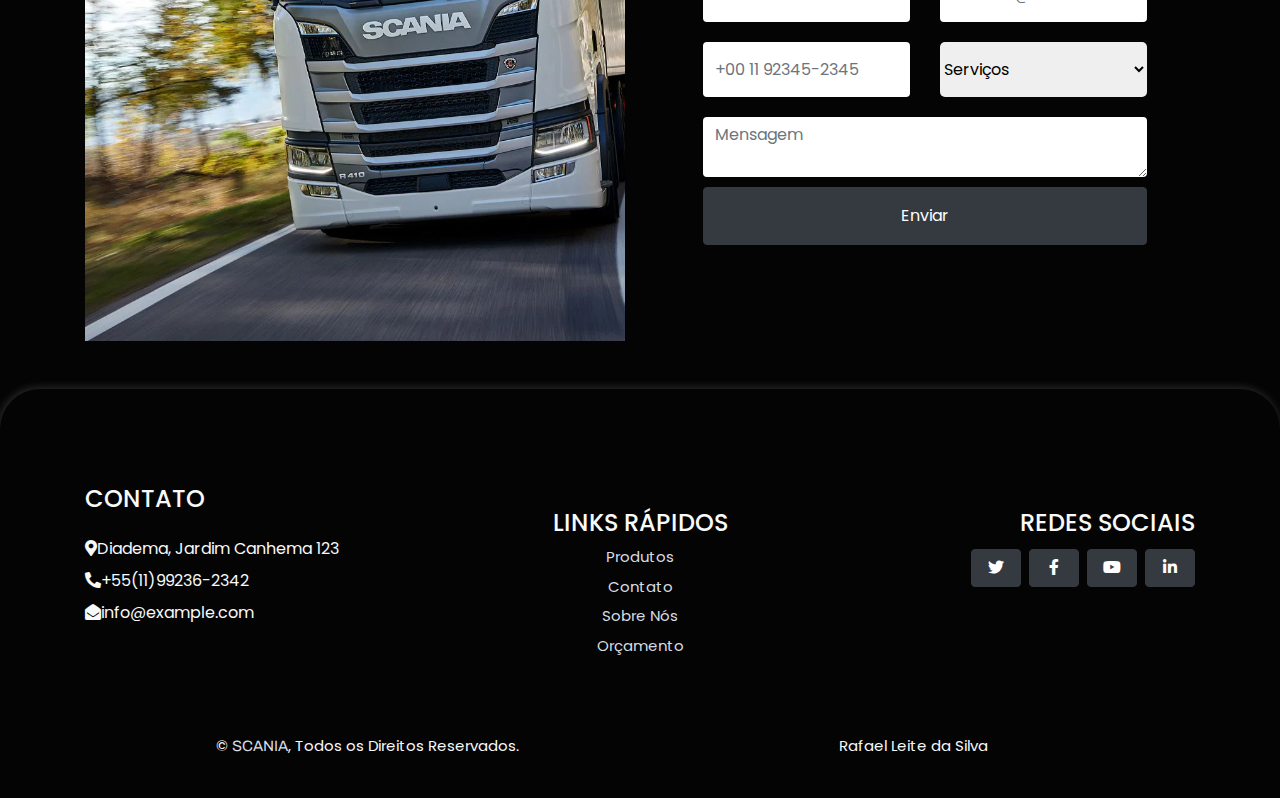
==== commit f4e6255a: "index -> removing news" ====
--- a/pages/index.html
+++ b/pages/index.html
@@ -164,43 +164,43 @@
                     <div class="testimonial-slider">
                         <div class="slider-item">
                             <h3>Roberto Augusto</h3>
-                            <h4>profession</h4>
-                            <p>Lorem ipsum dolor sit amet, consectetur adipiscing elit. Phasellus nec pretium mi. Curabitur facilisis ornare velit non vulputate. Aliquam metus tortor, auctor id gravida condimentum, viverra quis sem. Curabitur non nisl nec nisi scelerisque maximus.</p>
+                            <h4>Diretor</h4>
+                            <p>É uma das melhores empresas do ABC. Ainda a empresa dispõe de um excelente clube para atividade recreativa dos funcionários.</p>
                         </div>
                         <div class="slider-item">
                             <h3>Maria do Carmo</h3>
-                            <h4>profession</h4>
-                            <p>Lorem ipsum dolor sit amet, consectetur adipiscing elit. Phasellus nec pretium mi. Curabitur facilisis ornare velit non vulputate. Aliquam metus tortor, auctor id gravida condimentum, viverra quis sem. Curabitur non nisl nec nisi scelerisque maximus.</p>
+                            <h4>Caminhoneira</h4>
+                            <p>Aqui tive a oportunidade, através do Camp, de trabalhar pela primeira vez na vida. Aprendi muito e cultivo algumas amizades até hoje, isso já faz 10 anos.</p>
                         </div>
                         <div class="slider-item">
                             <h3>Humberto Alberto</h3>
-                            <h4>profession</h4>
-                            <p>Lorem ipsum dolor sit amet, consectetur adipiscing elit. Phasellus nec pretium mi. Curabitur facilisis ornare velit non vulputate. Aliquam metus tortor, auctor id gravida condimentum, viverra quis sem. Curabitur non nisl nec nisi scelerisque maximus.</p>
+                            <h4>Empresário</h4>
+                            <p>Empresa séria e organizada. Todos os funcionários devem receber treinamento em gentileza, pois, nunca fui tratado com descortesia ao longo desses últimos 07 anos que mantenho contato constante com a empresa.</p>
                         </div>
                         <div class="slider-item">
                             <h3>Fabiana Melo</h3>
-                            <h4>profession</h4>
-                            <p>Lorem ipsum dolor sit amet, consectetur adipiscing elit. Phasellus nec pretium mi. Curabitur facilisis ornare velit non vulputate. Aliquam metus tortor, auctor id gravida condimentum, viverra quis sem. Curabitur non nisl nec nisi scelerisque maximus.</p>
+                            <h4>Gerente de Logistica</h4>
+                            <p>Precisei de um favor, o segurança da portaria foi super educado e me ajudou !!! Deus abençoe ele e a todos !</p>
                         </div>
                         <div class="slider-item">
                             <h3>Elma Maria</h3>
-                            <h4>profession</h4>
-                            <p>Lorem ipsum dolor sit amet, consectetur adipiscing elit. Phasellus nec pretium mi. Curabitur facilisis ornare velit non vulputate. Aliquam metus tortor, auctor id gravida condimentum, viverra quis sem. Curabitur non nisl nec nisi scelerisque maximus.</p>
+                            <h4>Secretaria</h4>
+                            <p>Fabrica tradicional com ótima estrutura para visitantes com estacionamento e bom atendimento na recepção. Sempre bom chegar 15 minutos antes do horário pois pode haver demora no processo de identificação.</p>
                         </div>
                         <div class="slider-item">
                             <h3>Amélio Duarte</h3>
-                            <h4>profession</h4>
-                            <p>Lorem ipsum dolor sit amet, consectetur adipiscing elit. Phasellus nec pretium mi. Curabitur facilisis ornare velit non vulputate. Aliquam metus tortor, auctor id gravida condimentum, viverra quis sem. Curabitur non nisl nec nisi scelerisque maximus.</p>
+                            <h4>Artista Gráfico</h4>
+                            <p>Muito seguro e muito bonito também....fomos muito bem recebidos pelo segurança da portaria. Obrigada</p>
                         </div>
                         <div class="slider-item">
                             <h3>Paulo Antônio</h3>
-                            <h4>profession</h4>
-                            <p>Lorem ipsum dolor sit amet, consectetur adipiscing elit. Phasellus nec pretium mi. Curabitur facilisis ornare velit non vulputate. Aliquam metus tortor, auctor id gravida condimentum, viverra quis sem. Curabitur non nisl nec nisi scelerisque maximus.</p>
+                            <h4>Colecionado de Caminhões</h4>
+                            <p>Vivenciamos momentos maravilhosos, fomos muito bem recebidos por funcionários e quanto a organização, perfeita ... muitíssimo obrigado.</p>
                         </div>
                         <div class="slider-item">
                             <h3>Eduarda Almeida</h3>
-                            <h4>profession</h4>
-                            <p>Lorem ipsum dolor sit amet, consectetur adipiscing elit. Phasellus nec pretium mi. Curabitur facilisis ornare velit non vulputate. Aliquam metus tortor, auctor id gravida condimentum, viverra quis sem. Curabitur non nisl nec nisi scelerisque maximus.</p>
+                            <h4>Empresária</h4>
+                            <p>Muito boa a Empresa e a recepção fomos bem acolhidos e prestarmos serviços em breve.</p>
                         </div>
                     </div>
                 </div>
@@ -224,24 +224,24 @@
                         <p class="mb-4 pb-2 text-light">Tire dúvidas sobre nosso atendimento, serviços, produtos e muito mais. Se precisar, também temos atendentes apostos para te auxiliar em outras questões.</p>
                         <form>
                             <div class="row g-3">
+                                <div class="col-12 col-sm-6" style="margin:10px 0px">
+                                    <input type="text" class="form-control border-0" placeholder="João Ferrari" style="height: 55px;">
+                                </div>
+                                <div class="col-12 col-sm-6" style="margin:10px 0px">
+                                    <input type="email" class="form-control border-0" placeholder="Fabiana@hotmail.com" style="height: 55px;">
+                                </div>
+                                <div class="col-12 col-sm-6" style="margin:10px 0px">
+                                    <input type="text" class="form-control border-0" placeholder="+00 11 92345-2345" style="height: 55px;">
+                                </div>
                                 <div class="col-12 col-sm-6">
-                                    <input type="text" class="form-control border-0" placeholder="João Ferrari" style="height: 55px;">
-                                </div>
-                                <div class="col-12 col-sm-6">
-                                    <input type="email" class="form-control border-0" placeholder="Fabiana@hotmail.com" style="height: 55px;">
-                                </div>
-                                <div class="col-12 col-sm-6">
-                                    <input type="text" class="form-control border-0" placeholder="+00 11 92345-2345" style="height: 55px;">
-                                </div>
-                                <div class="col-12 col-sm-6">
-                                    <select class="form-select border-0" style="height: 55px;">
+                                    <select class="form-select border-0 services23" style="height: 55px;">
                                         <option selected>Serviços</option>
-                                        <option value="1">Service 1</option>
-                                        <option value="2">Service 2</option>
-                                        <option value="3">Service 3</option>
+                                        <option value="1">Serviço 1</option>
+                                        <option value="2">Serviço 2</option>
+                                        <option value="3">Serviço 3</option>
                                     </select>
                                 </div>
-                                <div class="col-12">
+                                <div class="col-12" style="margin:10px 0px">
                                     <textarea class="form-control border-0" placeholder="Mensagem"></textarea>
                                 </div>
                                 <div class="col-12">
@@ -282,23 +282,20 @@
                     </div>
                 </div>
                 <div class="col-lg-4 col-md-6">
-                    <h4 class="text-uppercase mb-4" style="text-align:center;">Links Rápidos</h4>
+                    <h4 class="text-uppercase mt-4" style="text-align:center;">Links Rápidos</h4>
                     <a class="btn link" href="products.html">Produtos</a>
                     <a class="btn link" href="contact.html">Contato</a>
                     <a class="btn link" href="about.html">Sobre Nós</a>  
                     <a class="btn link" href="challenge.html">Orçamento</a>  
                 </div>
                 <div class="col-lg-4 col-md-6" style="text-align: right;">
-                    <h4 class="text-uppercase mb-4">Novidades</h4>
-                    <div class="position-relative mb-4">
-                        <input class="form-control border-0 w-100 py-3 ps-4 pe-5" type="text" placeholder="Email">
-                        <button type="button" class="btn btn-dark py-2 position-absolute top-0 end-0 mt-2 me-2">Enviar</button>
-                    </div>
+                    <h4 class="text-uppercase mt-4">Redes Sociais</h4>
+                   
                     <div class="d-flex pt-1 m-n1 redes">
-                        <a class="btn btn-lg-square btn-dark text m-1" href=""><i class="fab fa-twitter"></i></a>
-                        <a class="btn btn-lg-square btn-dark text m-1" href=""><i class="fab fa-facebook-f"></i></a>
-                        <a class="btn btn-lg-square btn-dark text m-1" href=""><i class="fab fa-youtube"></i></a>
-                        <a class="btn btn-lg-square btn-dark text m-1" href=""><i class="fab fa-linkedin-in"></i></a>
+                        <a class="btn btn-lg-square btn-dark text m-1" href="" style="width: 50px;"><i class="fab fa-twitter"></i></a>
+                        <a class="btn btn-lg-square btn-dark text m-1" href="" style="width: 50px;"><i class="fab fa-facebook-f"></i></a>
+                        <a class="btn btn-lg-square btn-dark text m-1" href="" style="width: 50px;"><i class="fab fa-youtube"></i></a>
+                        <a class="btn btn-lg-square btn-dark text m-1" href="" style="width: 50px;"><i class="fab fa-linkedin-in"></i></a>
                     </div>
                 </div>
             </div>
--- a/pages/css/index.css
+++ b/pages/css/index.css
@@ -230,6 +230,12 @@
     margin: 0;
 }
 
+.services23{
+    margin: 10px 0px;
+    width: 100%;
+    border-radius: 5px ;
+}
+
 @keyframes loadingX {
 	0% {
 		transform: translateX(-50%);
@@ -290,4 +296,26 @@
         background-image: url('../img/index/estrada2.png') !important;
         background-size: contain;
     }
+}
+
+@media (min-width: 992px) {
+    .container.contact {
+        max-width: 100% !important;
+    }
+
+    .contact-text  {
+        padding-left: calc(((100% - 960px) / 2) + .75rem);
+    }
+}
+
+@media (min-width: 1200px) {
+    .contact-text  {
+        padding-left: calc(((100% - 1140px) / 2) + .75rem);
+    }
+}
+
+@media (min-width: 1400px) {
+    .contact-text  {
+        padding-left: calc(((100% - 1320px) / 2) + .75rem);
+    }
 }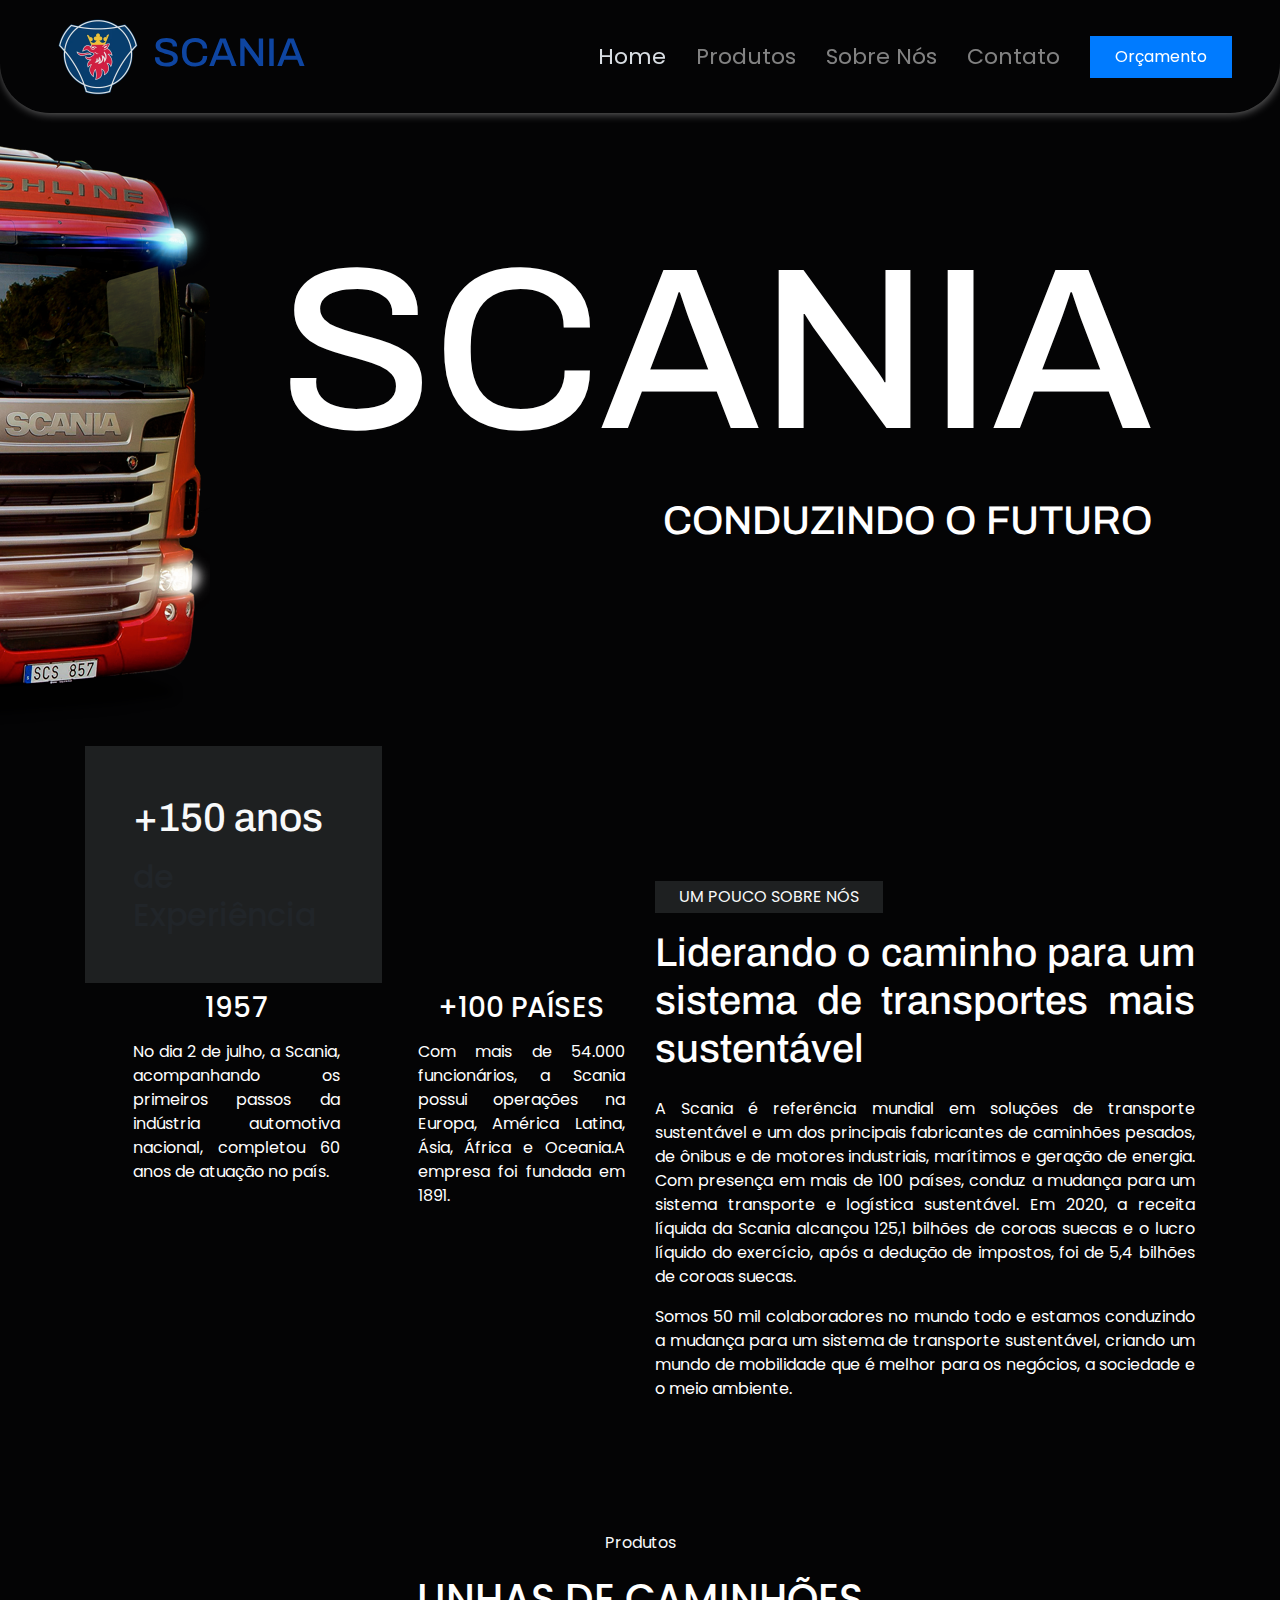
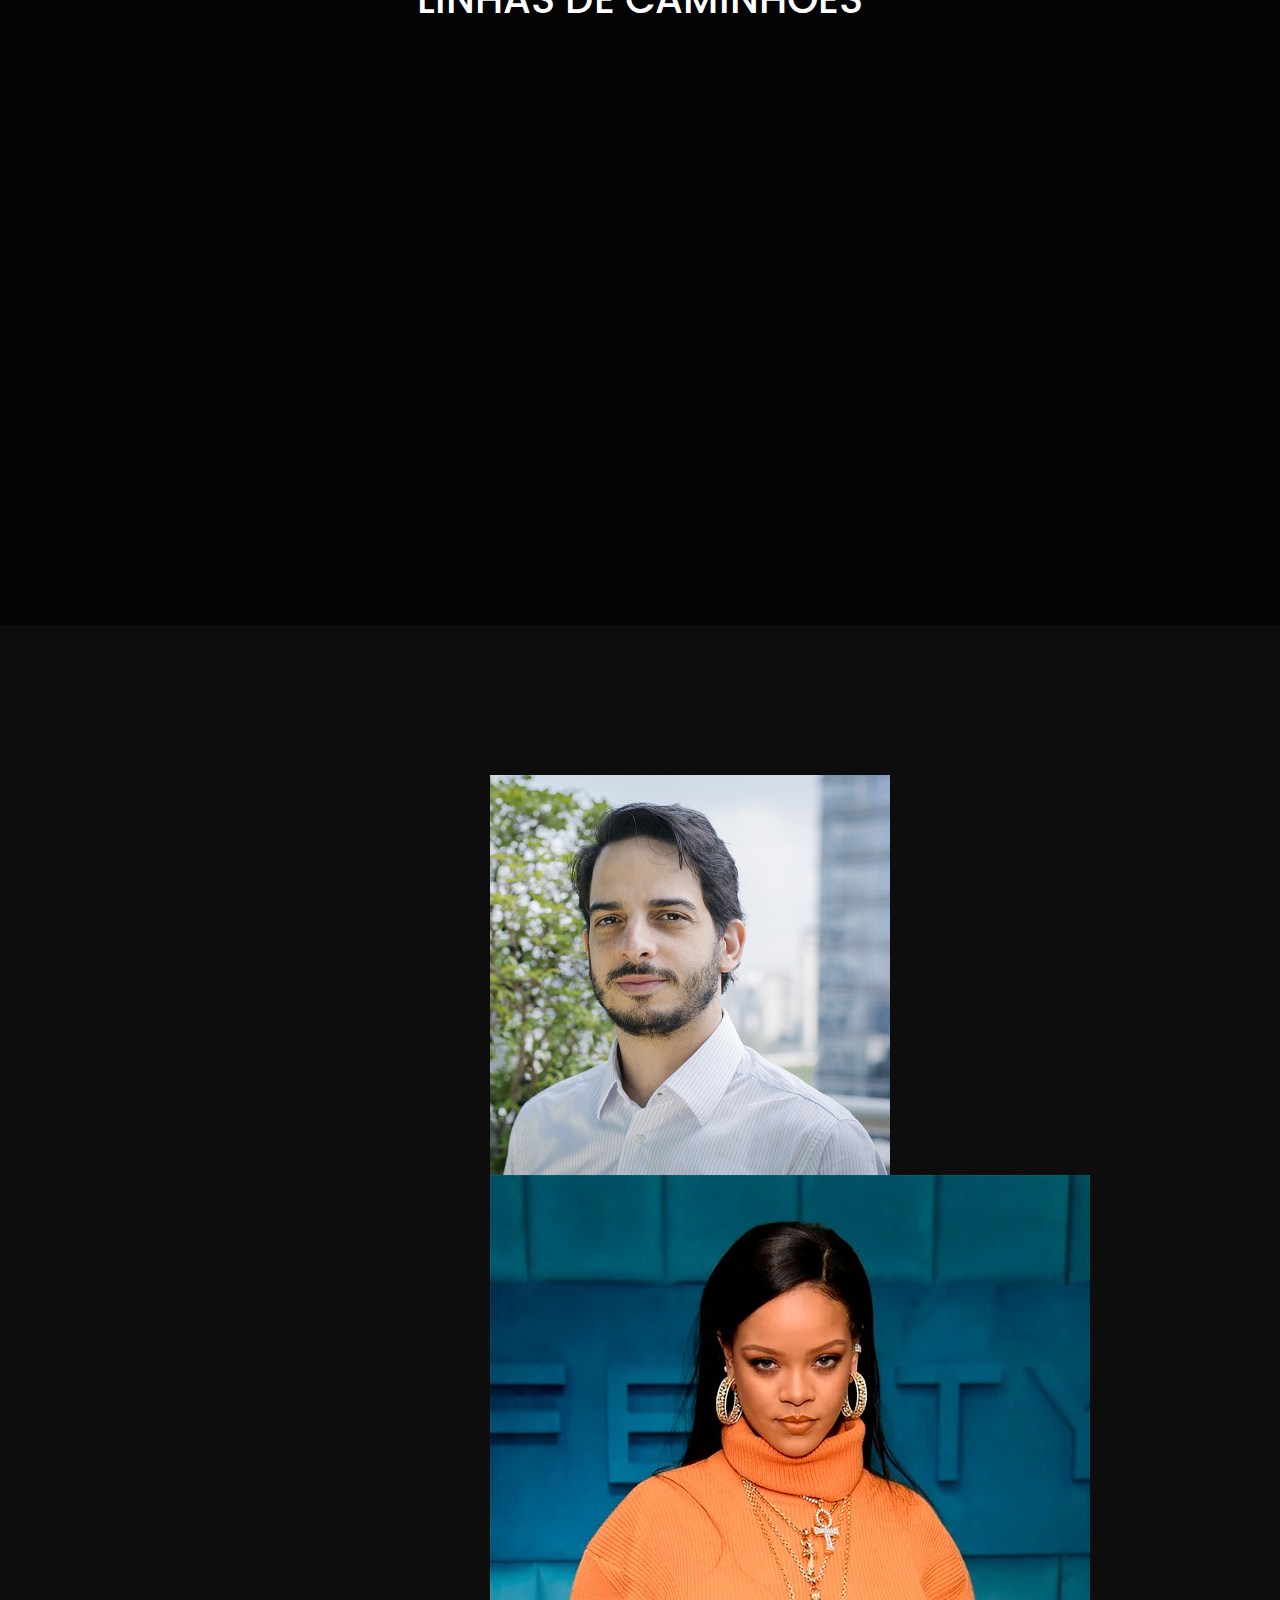
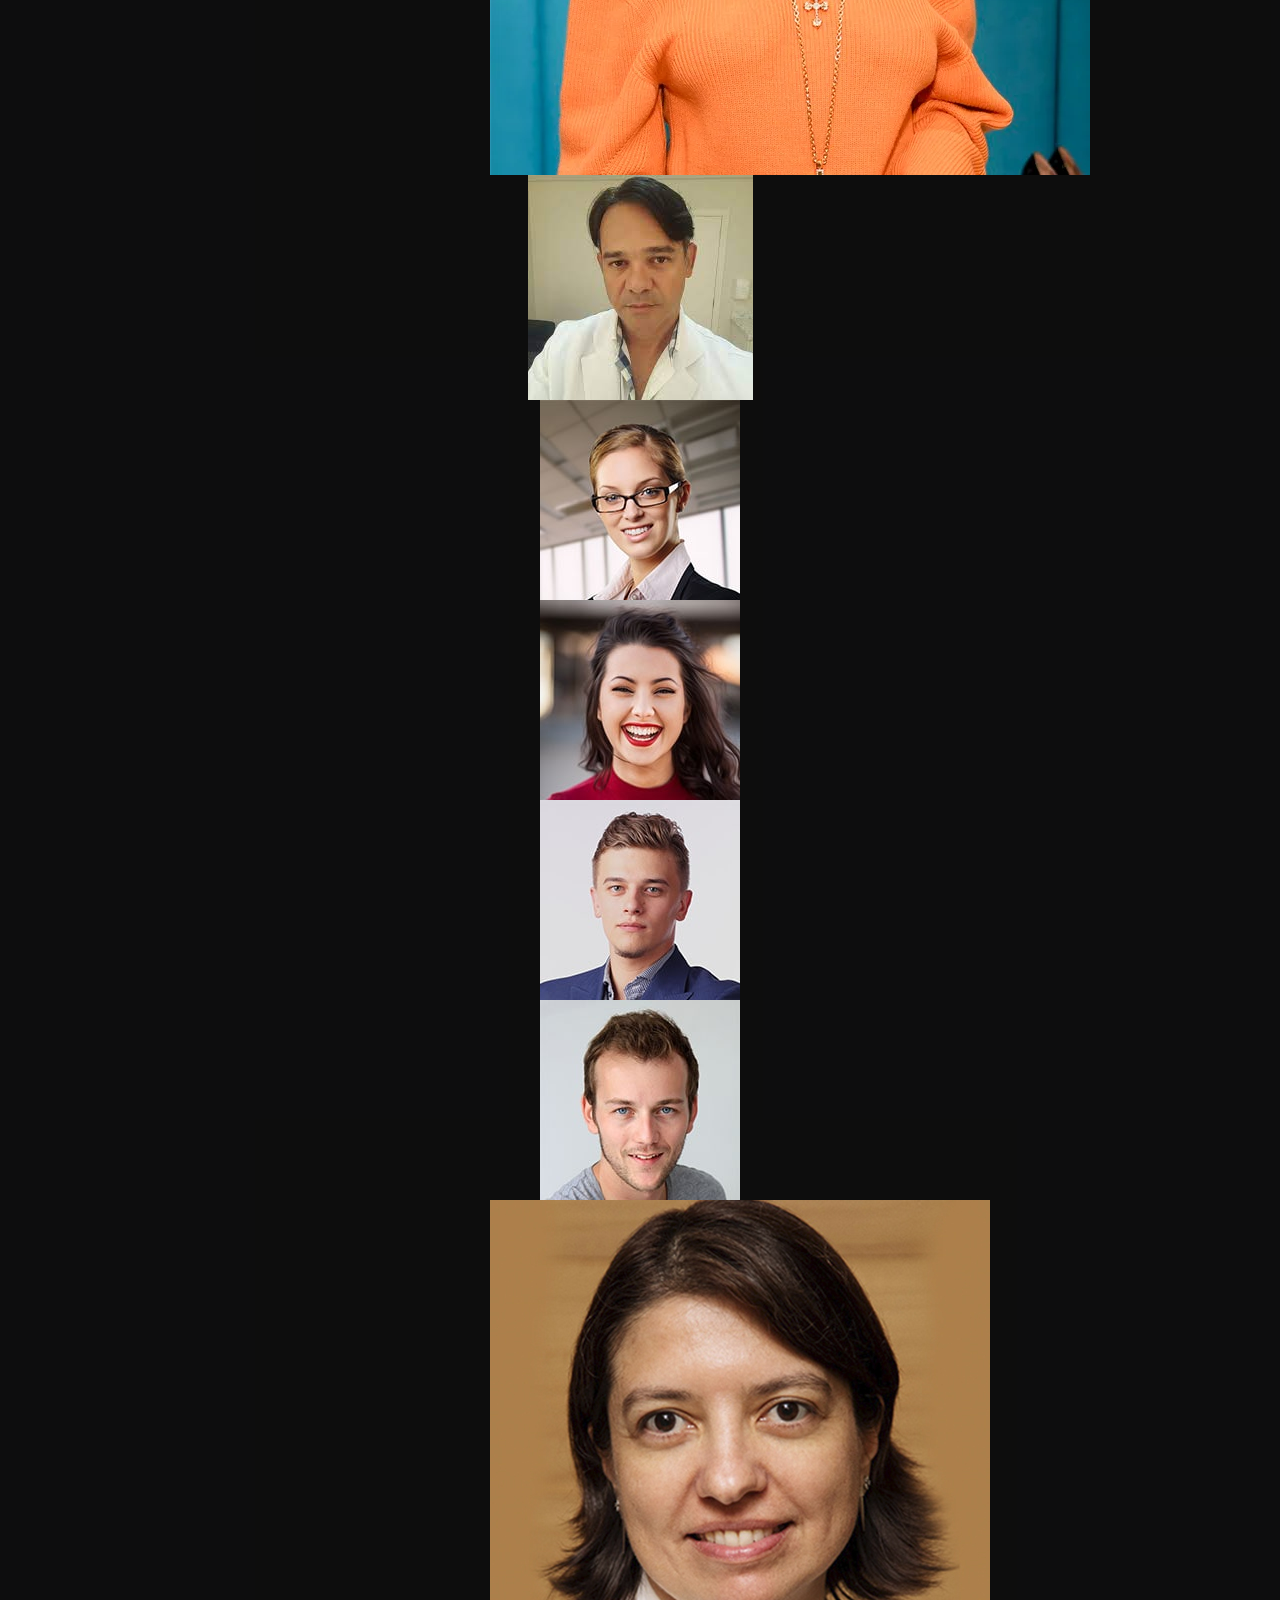
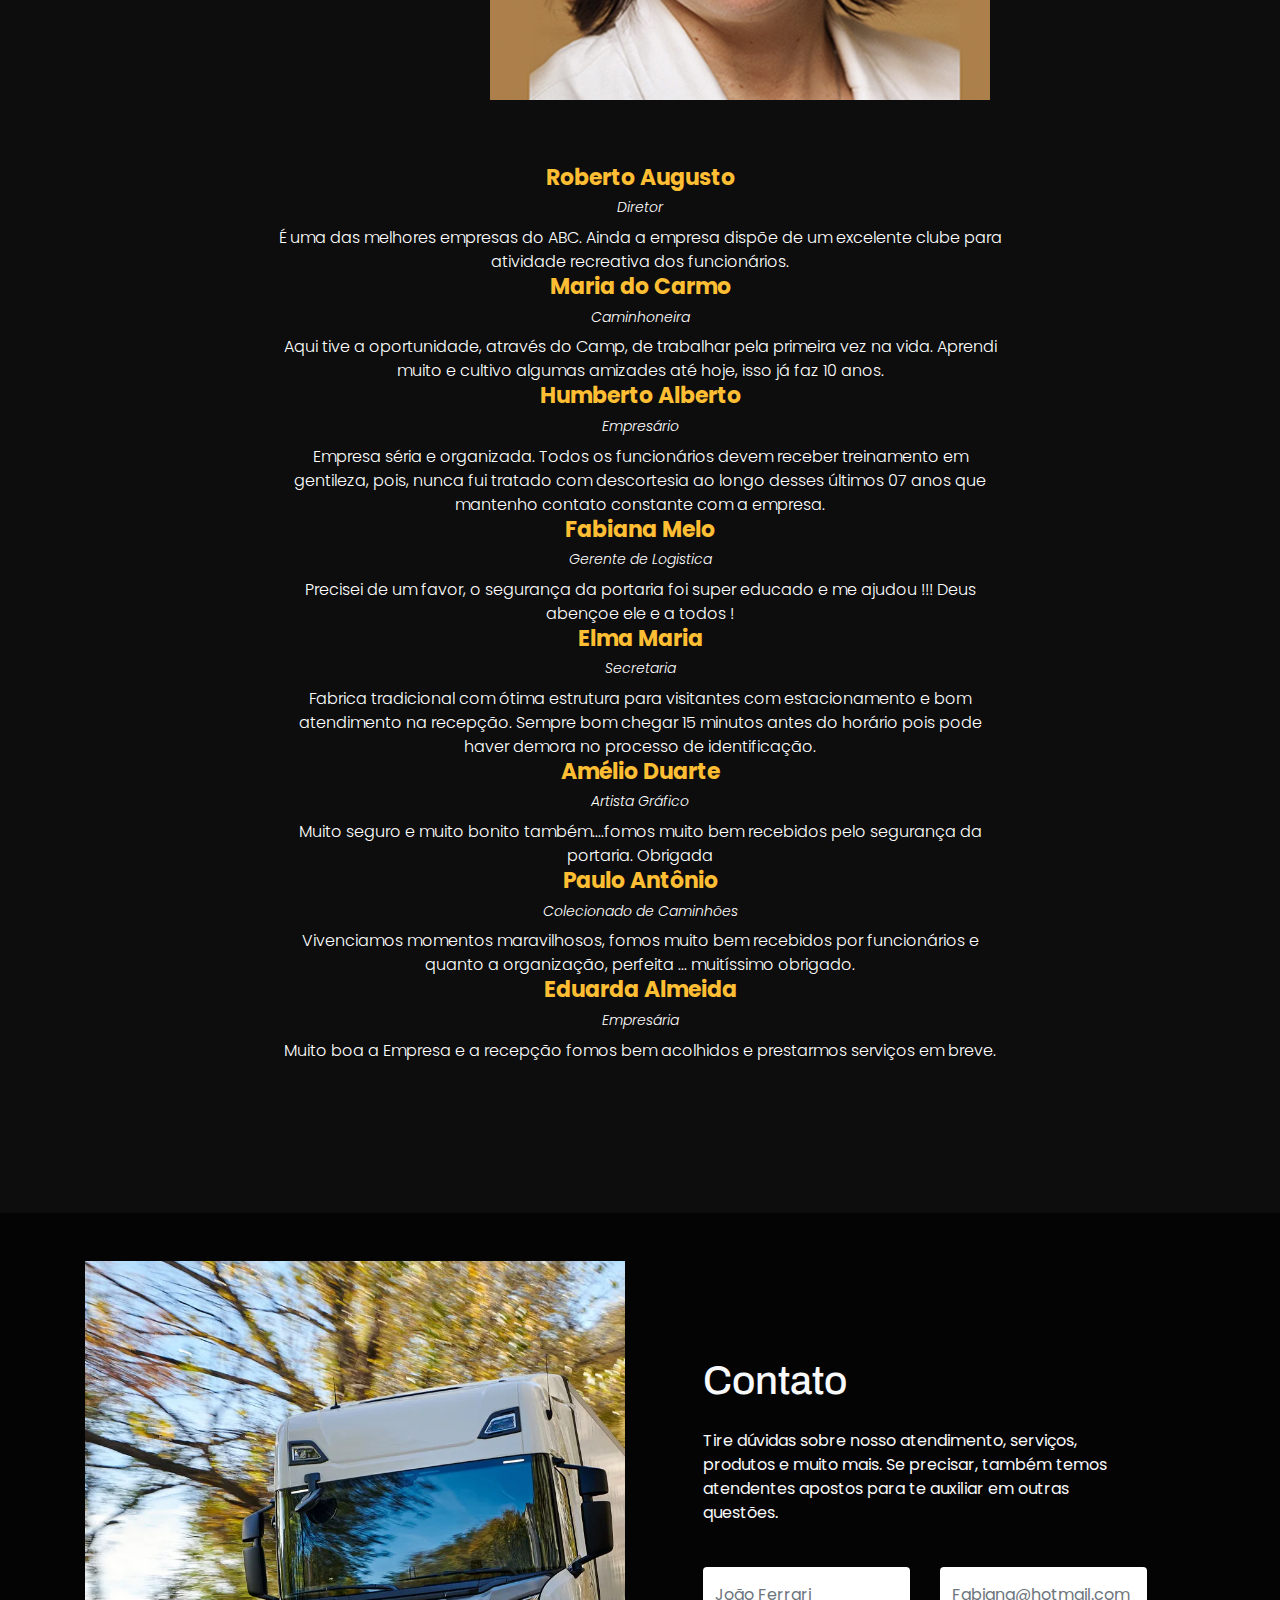
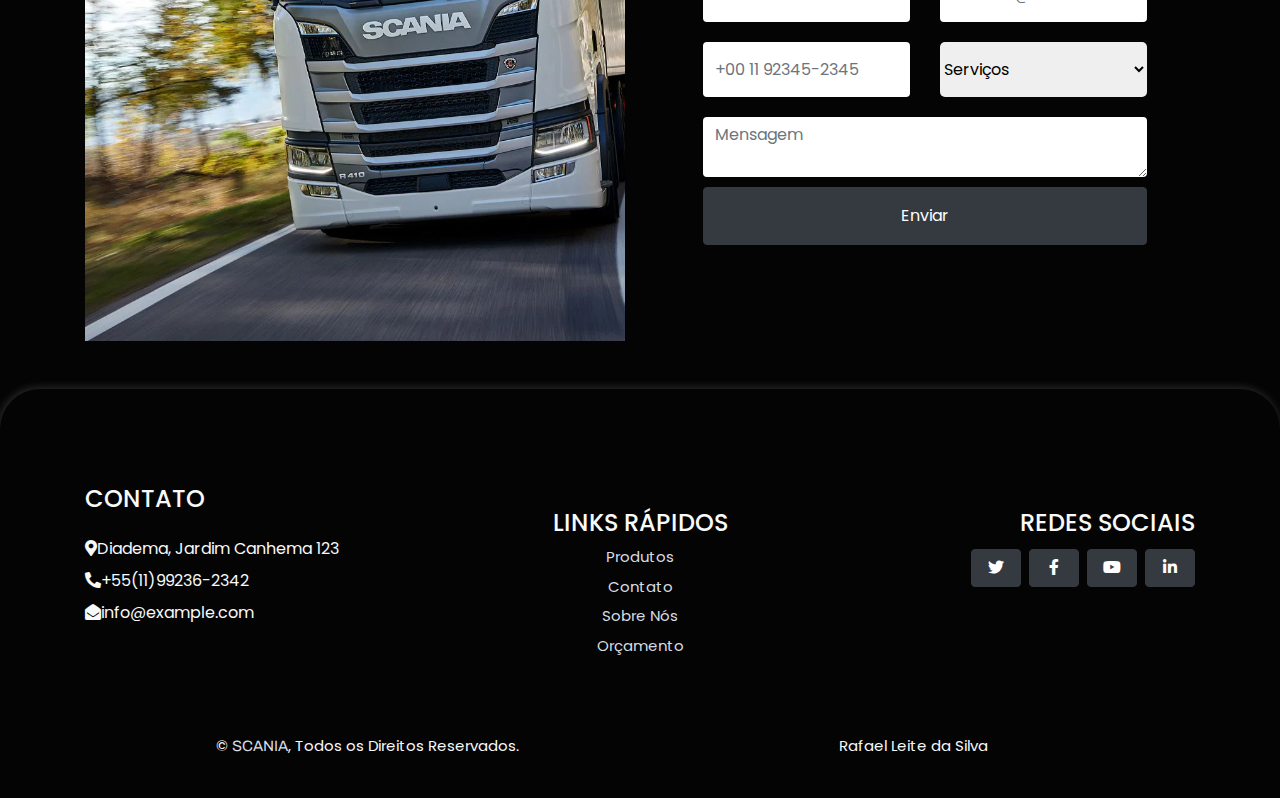
==== commit 7abad348: "Index -> Navbar" ====
--- a/pages/index.html
+++ b/pages/index.html
@@ -4,7 +4,7 @@
     <meta charset="UTF-8">
     <meta http-equiv="X-UA-Compatible" content="IE=edge">
     <meta name="viewport" content="width=device-width, initial-scale=1.0">
-    <title>Scania</title>
+    <title>SCANIA</title>
 
      <!-- Favicon -->
      <link href="img/icon/scania.png" rel="icon">
@@ -46,7 +46,7 @@
             <span class="navbar-toggler-icon"></span>
         </button>
         <div class="collapse navbar-collapse" id="navbarCollapse">
-            <div class="navbar-nav ms-auto p-4 p-lg-0">
+            <div class="navbar-nav ml-auto p-4 p-lg-0">
                 <a href="index.html" class="nav-item nav-link active">Home</a>
                 <a href="products.html" class="nav-item nav-link">Produtos</a>
                 <a href="about.html" class="nav-item nav-link">Sobre Nós</a>
--- a/pages/css/index.css
+++ b/pages/css/index.css
@@ -13,6 +13,7 @@
     visibility: visible;
     opacity: 1;
 }
+
 
 .Aurora{
     height: 80vh;
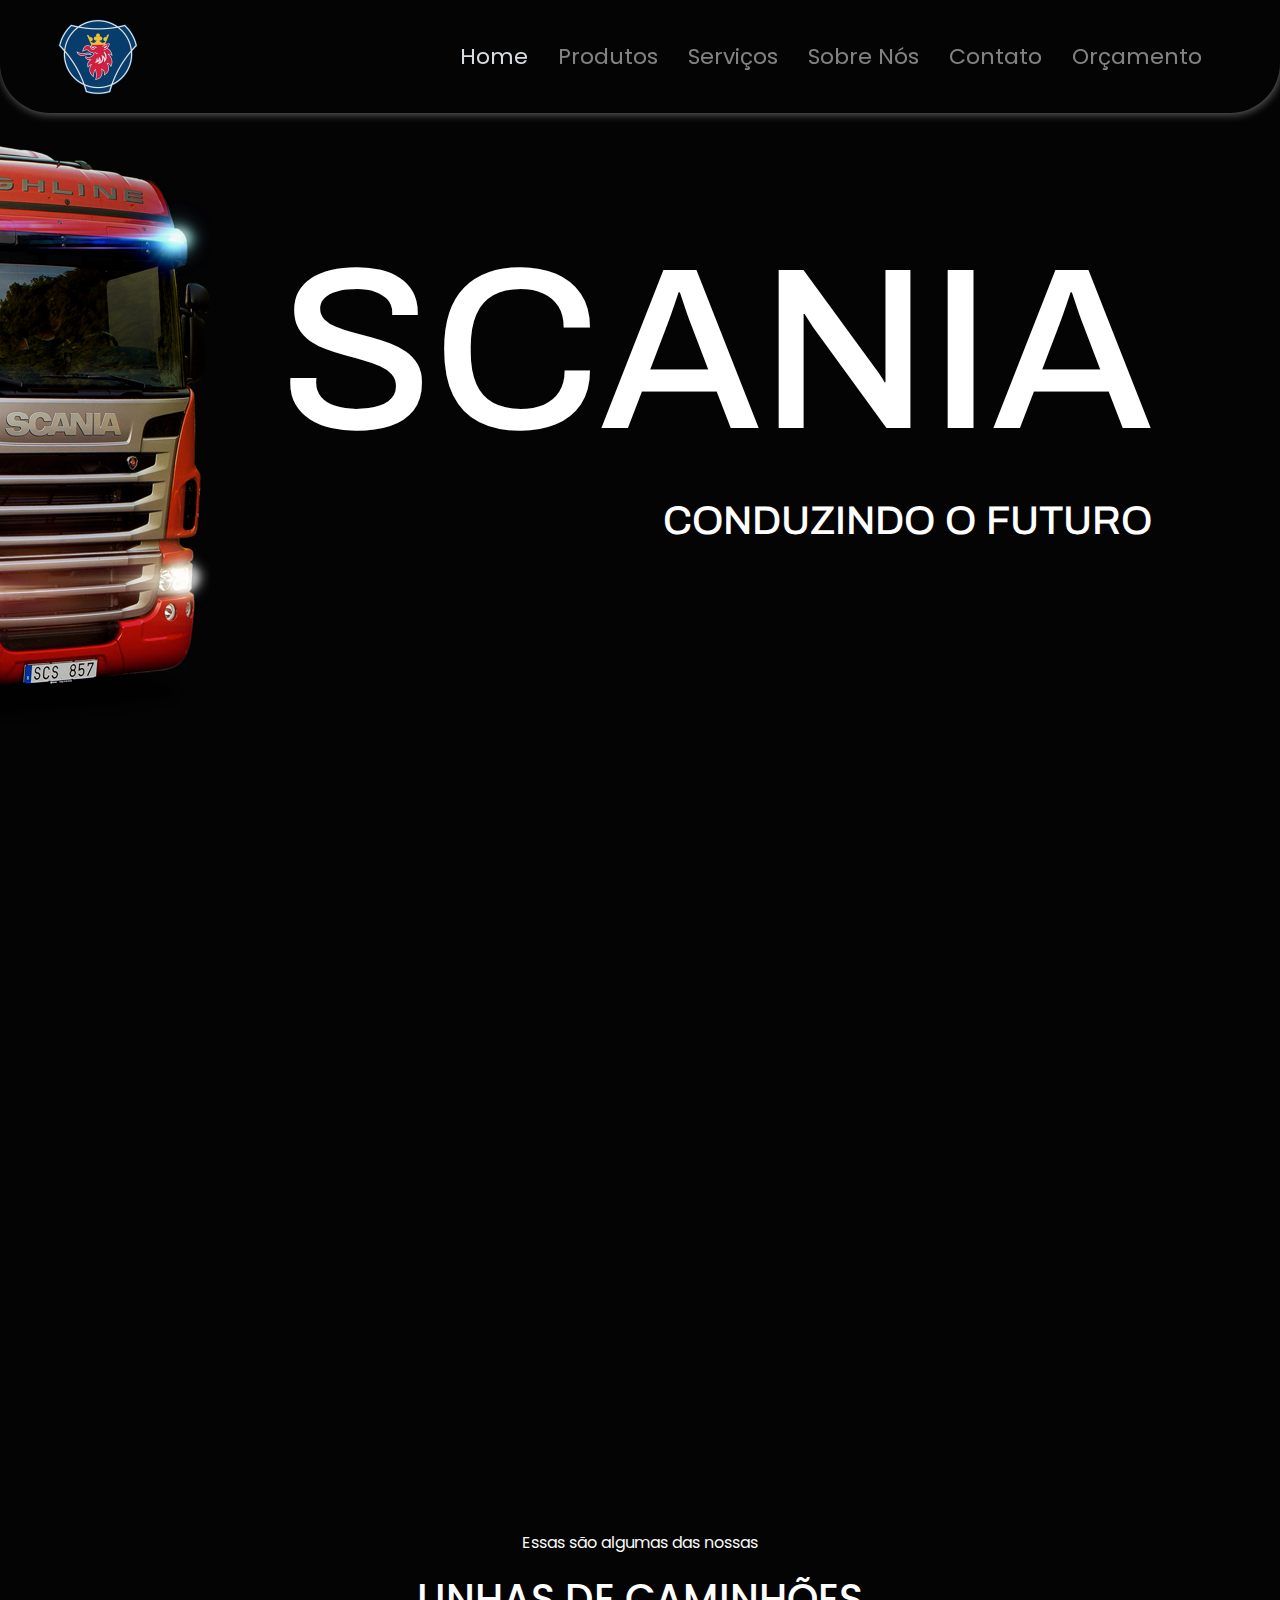
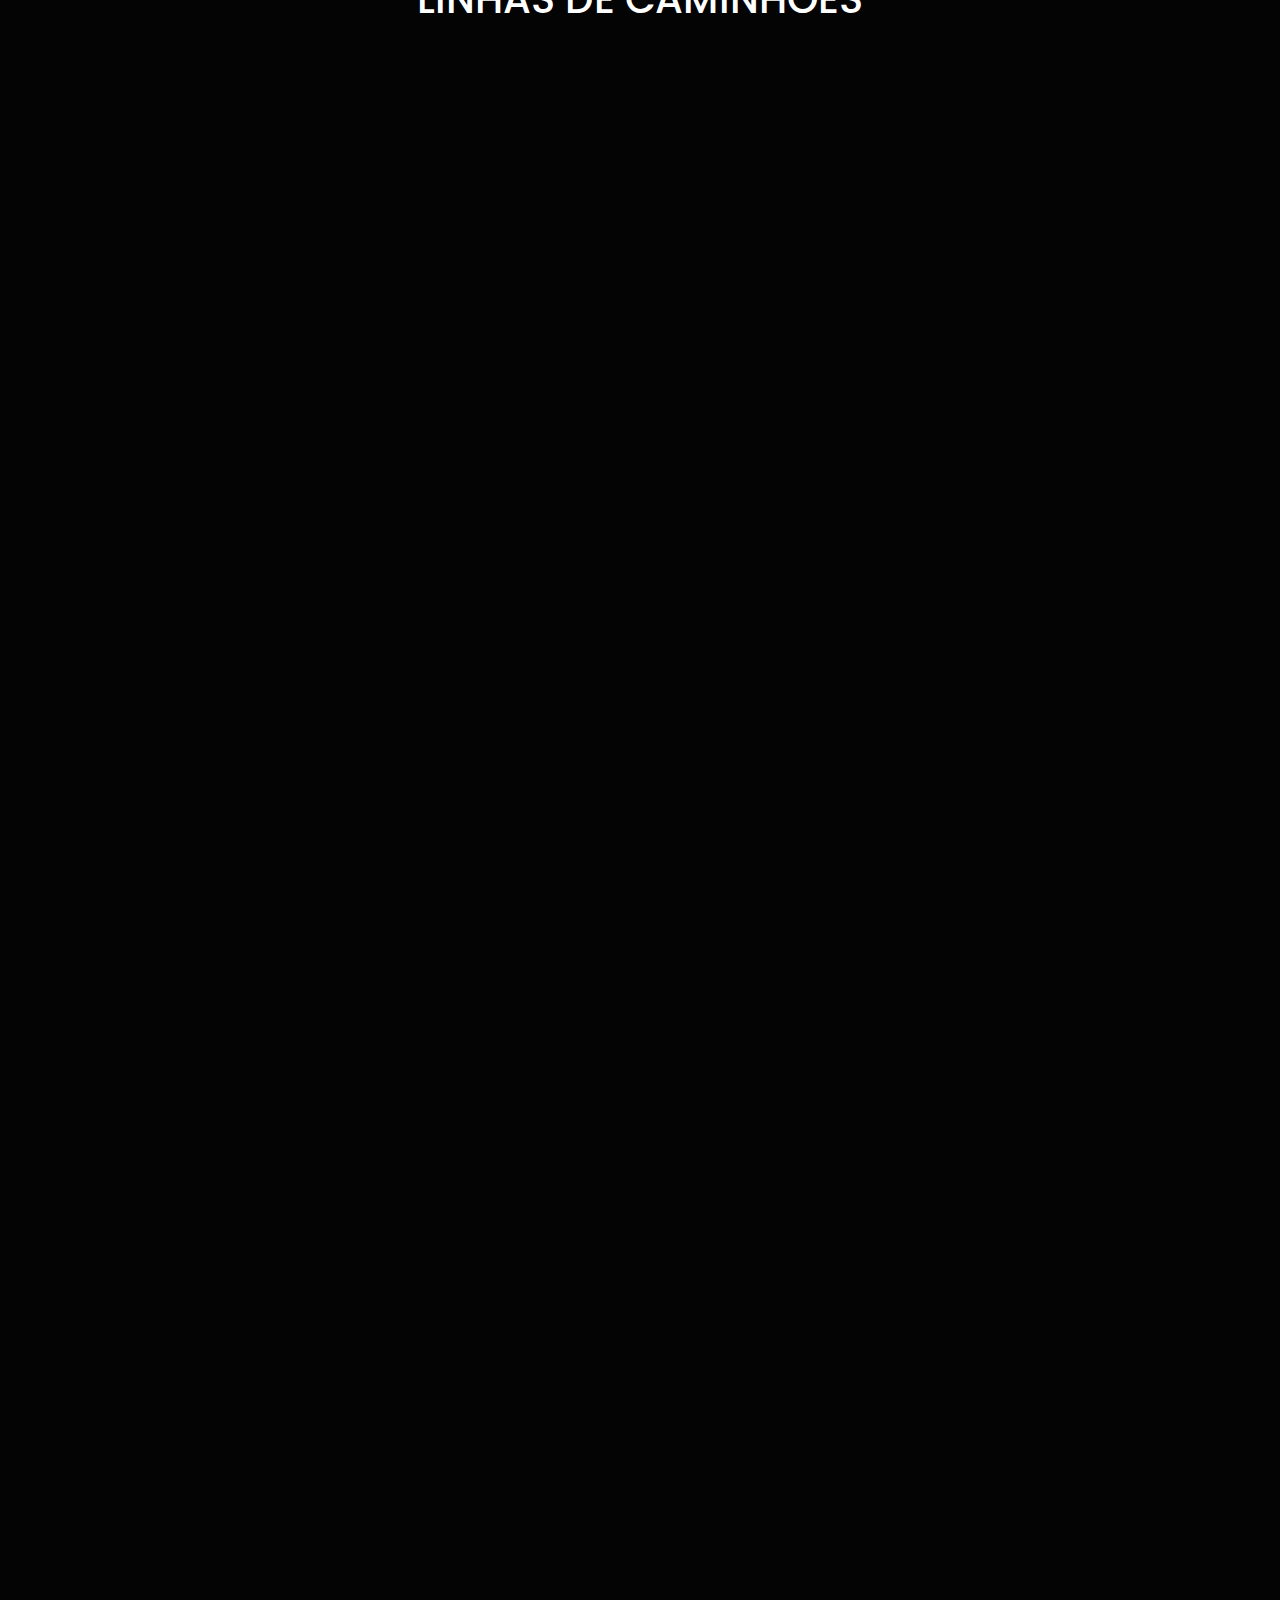
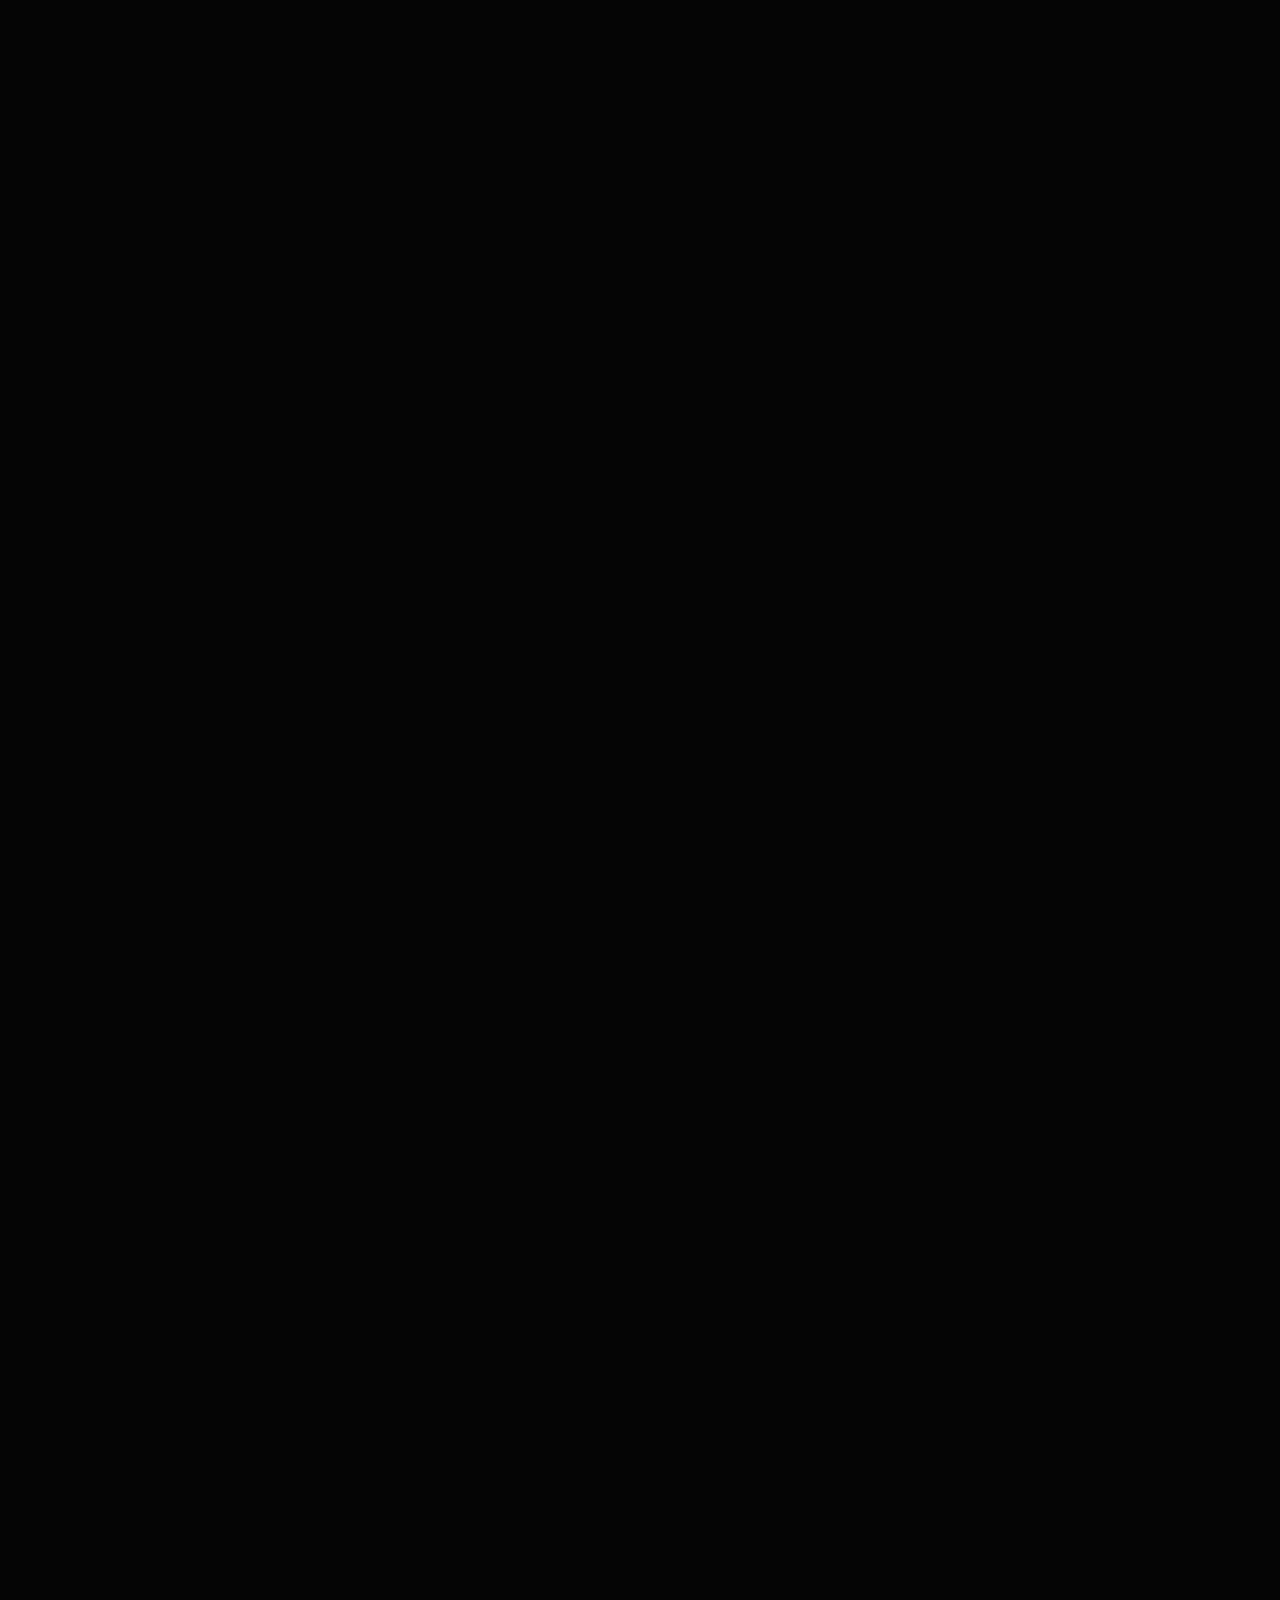
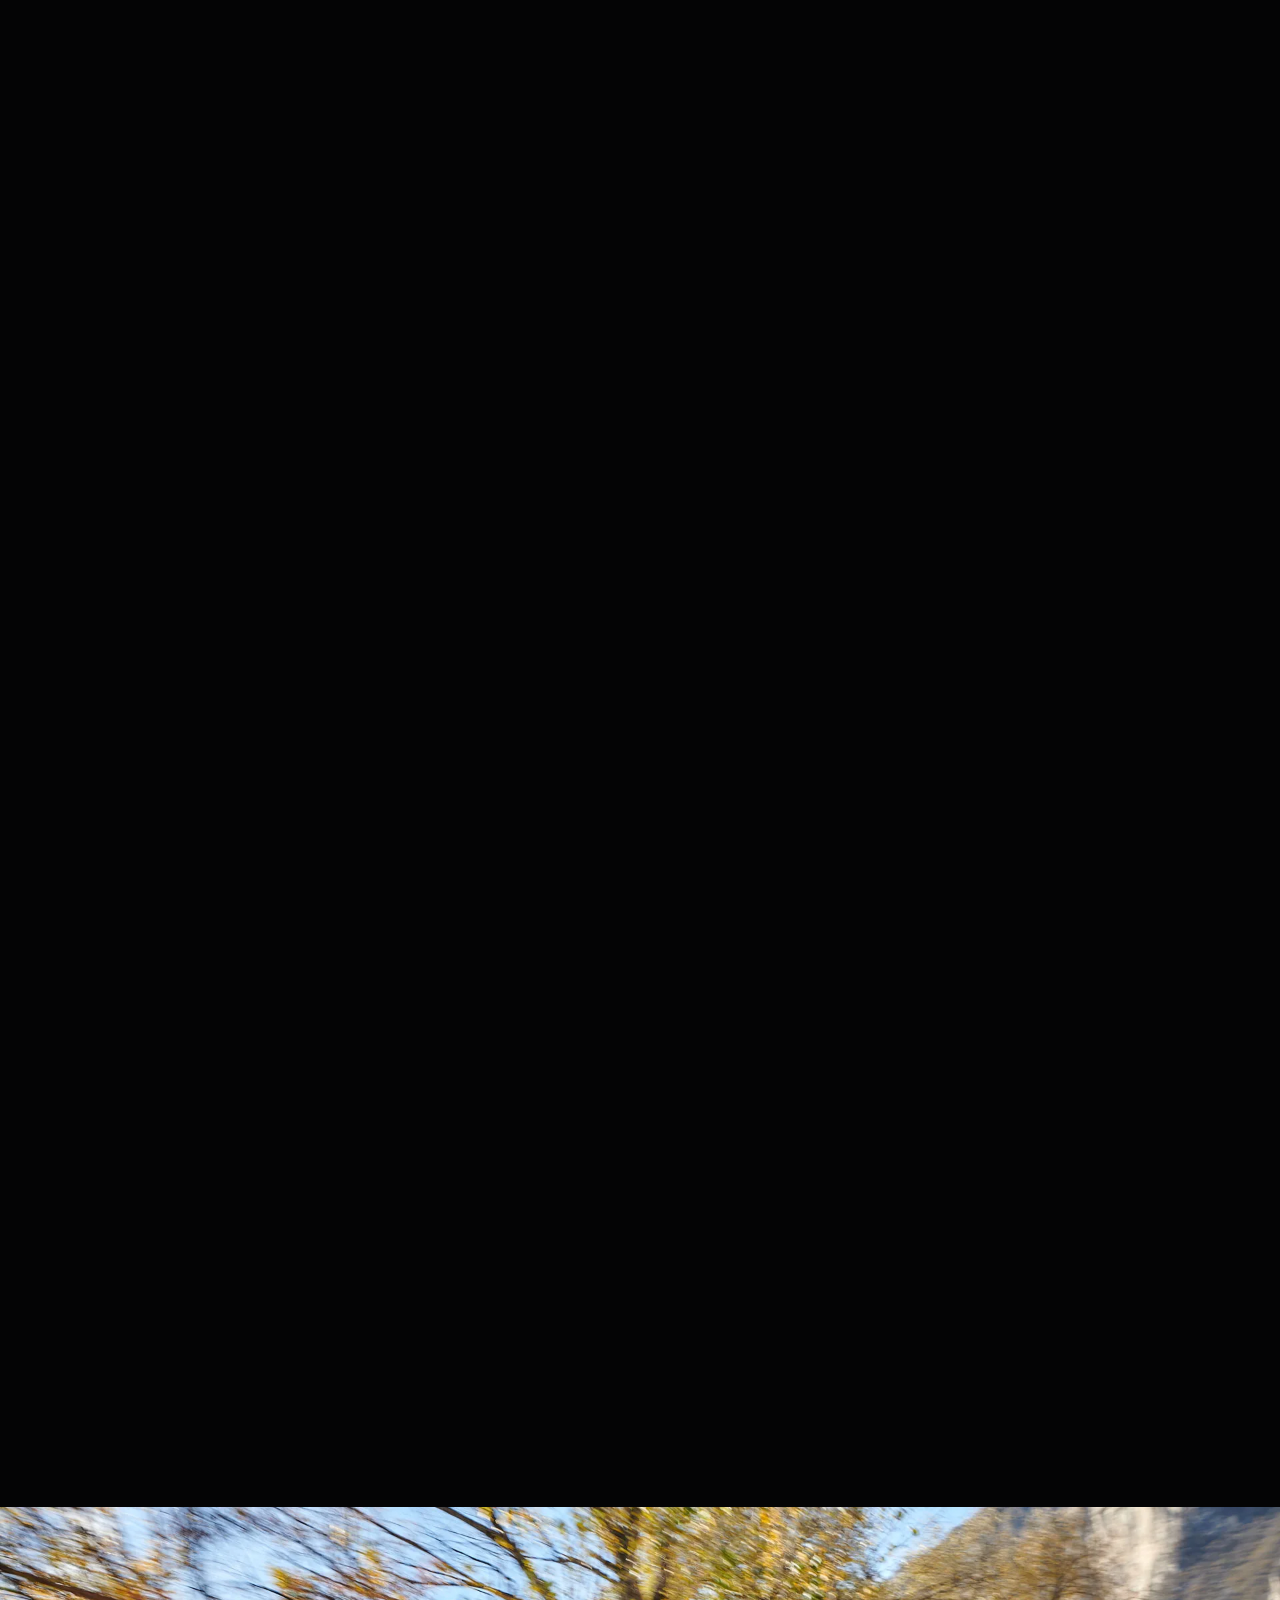
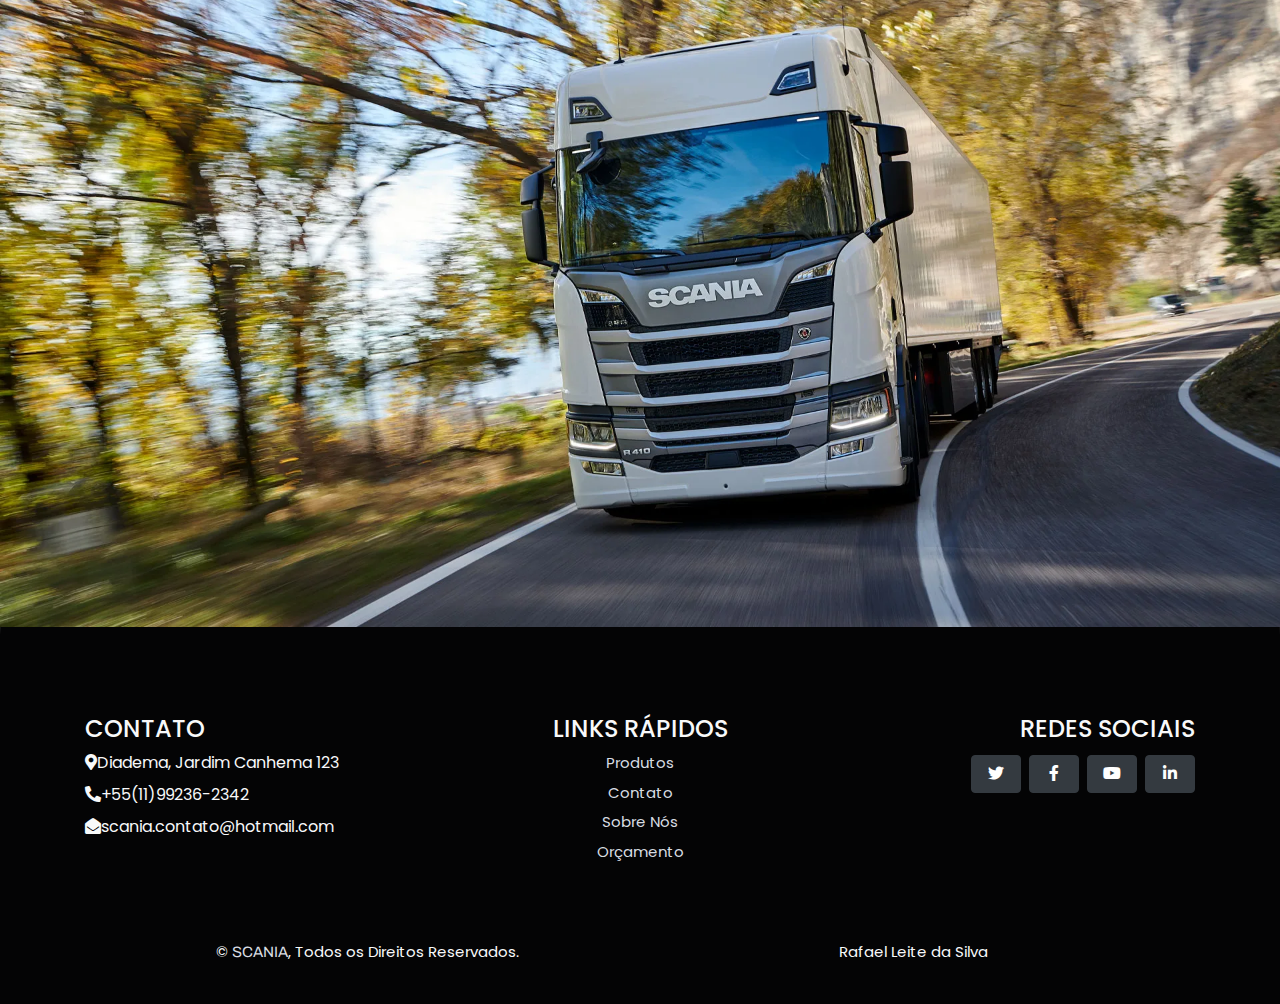
==== commit 6bd4eea8: "mt-4" ====
--- a/pages/index.html
+++ b/pages/index.html
@@ -5,58 +5,57 @@
     <meta http-equiv="X-UA-Compatible" content="IE=edge">
     <meta name="viewport" content="width=device-width, initial-scale=1.0">
     <title>SCANIA</title>
-
-     <!-- Favicon -->
-     <link href="img/icon/scania.png" rel="icon">
- 
-     <!-- Icon Font Stylesheet -->
-     <link href="https://cdnjs.cloudflare.com/ajax/libs/font-awesome/5.10.0/css/all.min.css" rel="stylesheet">
-     <link href="https://cdn.jsdelivr.net/npm/bootstrap-icons@1.4.1/font/bootstrap-icons.css" rel="stylesheet">
- 
+    
+    <!-- Favicon -->
+    <link href="img/icon/scania.png" rel="icon">
+    
+    <!-- Icon Font Stylesheet -->
+    <link href="https://cdnjs.cloudflare.com/ajax/libs/font-awesome/5.10.0/css/all.min.css" rel="stylesheet">
+    <link href="https://cdn.jsdelivr.net/npm/bootstrap-icons@1.4.1/font/bootstrap-icons.css" rel="stylesheet">
     <link href="https://stackpath.bootstrapcdn.com/bootstrap/4.4.1/css/bootstrap.min.css" rel="stylesheet">
-    <link href="https://cdnjs.cloudflare.com/ajax/libs/font-awesome/5.10.0/css/all.min.css" rel="stylesheet">
     <link href="lib/flaticon/font/flaticon.css" rel="stylesheet"> 
     <link href="lib/animate/animate.min.css" rel="stylesheet">
     <link href="lib/owlcarousel/assets/owl.carousel.min.css" rel="stylesheet">
     <link href="lib/lightbox/css/lightbox.min.css" rel="stylesheet">
     <link href="lib/slick/slick.css" rel="stylesheet">
     <link href="lib/slick/slick-theme.css" rel="stylesheet">
- 
-     <!-- Template Stylesheet -->
-     <link href="css/index.css" rel="stylesheet">
-     <link href="css/global.css" rel="stylesheet">
- </head>
+    
+    <!-- Template Stylesheet -->
+    <link href="css/index.css" rel="stylesheet">
+    <link href="css/global.css" rel="stylesheet">
+</head>
 </head>
 <body>
     <!-- Spinner Start -->
-    <!-- <div id="spinner" class="show bg-dark position-fixed translate-middle w-100 vh-100 top-50 start-50 d-flex align-items-center justify-content-center">
-        <div class="text-light" style="width: 100%; height: 100%;" role="status">
-            <iframe src="https://gifer.com/embed/Sabq" width=480 height=480.000 frameBorder="0" allowFullScreen></iframe>
-        </div>
-    </div> -->
+    <div id="spinner" class="show bg-dark position-fixed translate-middle w-100 vh-100 top-50 start-50 d-flex align-items-center justify-content-center">
+        <div class="text-light loading-image" style="width: 100%; height: 100%;" role="status">
+            <h1 class="loading-h1">AGUARDE...</h1>
+            <p class="loading-p">TRABALHAMOS COM CAMINHÕES NÃO COM SITES!</p>
+        </div>
+    </div>
     <!-- Spinner End -->
-
+    
     <!-- Navbar Start -->
     <nav class="navbar navbar-expand-lg  navbar-dark sticky-top py-lg-0 px-lg-5 wow fadeIn" data-wow-delay="0.1s">
         <a href="index.html" class="navbar-brand ms-4 ms-lg-0">
             <img src="img/icon/scania1.png" alt="Icone Scania" width="100px">
-            <h1 class="brand">Scania</h1>
         </a>
         <button type="button" class="navbar-toggler me-4" data-bs-toggle="collapse" data-bs-target="#navbarCollapse">
             <span class="navbar-toggler-icon"></span>
         </button>
         <div class="collapse navbar-collapse" id="navbarCollapse">
             <div class="navbar-nav ml-auto p-4 p-lg-0">
-                <a href="index.html" class="nav-item nav-link active">Home</a>
-                <a href="products.html" class="nav-item nav-link">Produtos</a>
+                <a href="index.html" class="nav-item nav-link active ">Home</a>
+                <a href="products.html" class="nav-item nav-link ">Produtos</a>
+                <a href="services.html" class="nav-item nav-link">Serviços</a>
                 <a href="about.html" class="nav-item nav-link">Sobre Nós</a>
                 <a href="contact.html" class="nav-item nav-link">Contato</a>
-            </div>
-            <a href="challenge.html" class="btn btn-primary rounded-0 py-2 px-lg-4 d-none d-lg-block">Orçamento</a>
+                <a href="challenge.html"class="nav-item nav-link">Orçamento</a>
+            </div>
         </div>
     </nav>
     <!-- Navbar End -->
-
+    
     <div class="Aurora">
         <div class="agrupar">
             <h1 class="primeiroTitulo">S</h1><h1 class="primeiroTitulo">C</h1><h1 class="primeiroTitulo">A</h1><h1 class="primeiroTitulo">N</h1><h1 class="primeiroTitulo esquerda">I</h1><h1 class="primeiroTitulo">A</h1>
@@ -65,17 +64,17 @@
             <h1 class="fraseTitulo">C</h1><h1 class="fraseTitulo">o</h1><h1 class="fraseTitulo">n</h1><h1 class="fraseTitulo">d</h1><h1 class="fraseTitulo">u</h1><h1 class="fraseTitulo">z</h1><h1 class="fraseTitulo esquerda">i</h1><h1 class="fraseTitulo">n</h1><h1 class="fraseTitulo">d</h1><h1 class="fraseTitulo">o</h1><span style="margin: 5px;"></span><h1 class="fraseTitulo">o</h1><span style="margin: 5px;"></span><h1 class="fraseTitulo">F</h1><h1 class="fraseTitulo">u</h1><h1 class="fraseTitulo">t</h1><h1 class="fraseTitulo">u</h1><h1 class="fraseTitulo">r</h1><h1 class="fraseTitulo">o</h1>
         </div>
     </div>
-
+    
     <!-- Sobre -->
-    <div class="container-xxl py-5">
+    <div class="container-xxl py-5 reveal fade-bottom">
         <div class="container">
             <div class="row g-5">
                 <div class="col-lg-6 wow fadeIn" data-wow-delay="0.1s">
                     <div class="d-flex flex-column">
                         <img class="img-fluid w-75 align-self-end" src="img/index/18184-113truck.jpg    " alt="">
-                        <div class="w-50 p-5 tituloPrincipalSobre" style="margin-top: -25%;">
+                        <div class="w-50 p-2 tituloPrincipalSobre" style="margin-top: -25%;">
                             <h1 class="text-light mb-3">+150 anos</h1>
-                            <h2 class="mb-0">de Experiência</h2>
+                            <h2 class="mb-0 text-light">de Experiência</h2>
                         </div>
                     </div>
                     <div class="row g-4 textoSobre mt-2">
@@ -98,52 +97,102 @@
             </div>
         </div>
     </div>
-
+    
     <!-- Serviços -->
     <a href="products.html">
         <div class="servico" style="background-image: url('img/index/estrada1.png');">
             <div class="container">
                 <div class="text-center mx-auto mb-5 wow fadeInUp" data-wow-delay="0.1s" style="max-width: 600px;">
-                    <p class="d-inline-block text-light py-1 px-4">Produtos</p>
+                    <p class="d-inline-block text-light py-1 px-4">Essas são algumas das nossas</p>
                     <h1 class="text-uppercase textoProduto">Linhas de Caminhões</h1>
                 </div>
                 <div class="row g-4">
                     <div class="col-lg-4 col-md-6 wow fadeInUp" data-wow-delay="0.1s">
                         <div class="service-item position-relative overflow-hidden d-flex h-100 p-5 ps-0" style="background-image: url('img/index/linhaP-removebg-preview.png') !important;">
-                                <h3 class="text-uppercase mb-3 textoProduto ">Linha P</h3>
-                        </div>
-                    </div>
-                    <div class="col-lg-4 col-md-6 wow fadeInUp" data-wow-delay="0.3s">
-                        <div class="service-item position-relative overflow-hidden d-flex h-100 p-5 ps-0" style="background-image: url('img/index/linhaG-removebg-preview.png') !important;">
-                                <h3 class="text-uppercase mb-3 textoProduto">Linha G</h3>
-                        </div>
-                    </div>
+                            <h3 class="text-uppercase mb-3 textoProduto ">Linha P</h3>
+                        </div>
+                    </div>
+                    
                     <div class="col-lg-4 col-md-6 wow fadeInUp" data-wow-delay="0.5s">
                         <div class="service-item position-relative overflow-hidden  d-flex h-100 p-5 ps-0" style="background-image: url('img/index/linhaR-removebg-preview.png') !important;">
-                                <h3 class="text-uppercase mb-3 textoProduto">Linha R</h3>
-                        </div>
-                    </div>
-                    <div class="col-lg-4 col-md-6 wow fadeInUp" data-wow-delay="0.1s">
-                        <div class="service-item position-relative overflow-hidden  d-flex h-100 p-5 ps-0" style="background-image: url('img/index/linhaS-removebg-preview.png') !important;">
-                                <h3 class="text-uppercase mb-3 textoProduto">Linha S</h3>
-                        </div>
-                    </div>
+                            <h3 class="text-uppercase mb-3 textoProduto">Linha R</h3>
+                        </div>
+                    </div>  
+                    
                     <div class="col-lg-4 col-md-6 wow fadeInUp" data-wow-delay="0.3s">
                         <div class="service-item position-relative overflow-hidden  d-flex h-100 p-5 ps-0" style="background-image: url('img/index/linhaV8-removebg-preview.png') !important;">
-                                <h3 class="text-uppercase mb-3 textoProduto">Linha V8</h3>
-                        </div>
-                    </div>
-                    <div class="col-lg-4 col-md-6 wow fadeInUp" data-wow-delay="0.5s">
-                        <div class="service-item position-relative overflow-hidden  d-flex h-100 p-5 ps-0" style="background-image: url('img/index/linhaXT-removebg-preview.png') !important;">
-                                <h3 class="text-uppercase mb-3 textoProduto">Linha XT</h3>
-                        </div>
-                    </div>
+                            <h3 class="text-uppercase mb-3 textoProduto">Linha V8</h3>
+                        </div>
+                    </div>
+                    
                 </div>
             </div>
         </div>
     </a>
+    <!-- Pq nos escolher -->
+    <div class="container-fluid my-5 px-lg-0">
+        <div class="container feature px-lg-0">
+            <div class="row g-0 mx-lg-0">
+                <div class="col-lg-6 feature-text py-5 wow reveal fade-left" data-wow-delay="0.5s">
+                    <div class="p-lg-5 ps-lg-0 text-light">
+                        <div class="section-title text-start">
+                            <h1 class="display-5 mb-4">Por que nos escolher?</h1>
+                        </div>
+                        <p class="mb-4 pb-2 text-justify">Quer você esteja procurando uma nova grande frota de veículos Scania ou um caminhão individual, podemos personalizar nossos veículos e serviços para atender às necessidades exclusivas de sua aplicação e operação. Fornecemos soluções de transporte Scania para uso em uma ampla gama de aplicações, permitindo que os operadores aumentem sua eficiência e desempenho ao mesmo tempo em que reduzem o impacto ambiental.</p>
+                        <div class="row g-4">
+                            <div class="col-6">
+                                <div class="d-flex align-items-center justify-content-center">
+                                    <div class="d-flex flex-shrink-0 align-items-center justify-content-center" style="width: 60px; height: 60px;">
+                                        <i class="fa fa-check fa-2x"></i>
+                                    </div>
+                                    <div class="ml-2">
+                                        <p class="mb-2 font-12">+ Velocidade</p>
+                                    </div>
+                                </div>
+                            </div>
+                            <div class="col-6">
+                                <div class="d-flex align-items-center justify-content-center">
+                                    <div class="d-flex flex-shrink-0 align-items-center justify-content-center" style="width: 60px; height: 60px;">
+                                        <i class="fa fa-user-check fa-2x"></i>
+                                    </div>
+                                    <div class="ml-2">
+                                        <p class="mb-2 font-12">+ Produção</p>
+                                    </div>
+                                </div>
+                            </div>
+                            <div class="col-6">
+                                <div class="d-flex align-items-center justify-content-center">
+                                    <div class="d-flex flex-shrink-0 align-items-center justify-content-center" style="width: 60px; height: 60px;">
+                                        <i class="fa fa-drafting-compass fa-2x"></i>
+                                    </div>
+                                    <div class="ml-2">
+                                        <p class="mb-2 font-12">+ Arquitetura</p>
+                                    </div>
+                                </div>
+                            </div>
+                            <div class="col-6">
+                                <div class="d-flex align-items-center justify-content-center">
+                                    <div class="d-flex flex-shrink-0 align-items-center justify-content-center" style="width: 60px; height: 60px;">
+                                        <i class="fa fa-shield-alt fa-2x"></i>
+                                    </div>
+                                    <div class="ml-2">
+                                        <p class="mb-2 font-12">+ Segurança</p>
+                                    </div>
+                                </div>
+                            </div>
+                        </div>
+                    </div>
+                </div>
+                <div class="col-lg-6 pe-lg-0" style="min-height: 400px;">
+                    <div class="position-relative h-100 reveal fade-right">
+                        <img class="position-absolute img-fluid w-100 h-100" src="img/index/pq.jpeg" style="object-fit: cover;" alt="">
+                    </div>
+                </div>
+            </div>
+        </div>
+    </div>
     <!-- Avaliações -->
-    <div class="testimonial wow fadeIn" data-wow-delay="0.1s">
+    <div class="testimonial wow reveal fade-left" data-wow-delay="0.1s">
         <div class="container">
             <div class="row">
                 <div class="col-12">
@@ -207,61 +256,18 @@
             </div>
         </div>
     </div>
-    <!-- Contato -->
-    <div class="container-fluid overflow-hidden my-5 px-lg-0">
-        <div class="container quote px-lg-0">
-            <div class="row g-0 mx-lg-0">
-                <div class="col-lg-6 ps-lg-0" style="min-height: 400px;">
-                    <div class="position-relative h-100">
-                        <img class="position-absolute img-fluid w-100 h-100" src="img/index/scania.jpg" style="object-fit: cover;" alt="">
-                    </div>
-                </div>
-                <div class="col-lg-6 quote-text py-5 wow fadeIn" data-wow-delay="0.5s">
-                    <div class="p-lg-5 pe-lg-0">
-                        <div class="section-title text-start">
-                            <h1 class="display-5 mb-4 text-light">Contato</h1>
-                        </div>
-                        <p class="mb-4 pb-2 text-light">Tire dúvidas sobre nosso atendimento, serviços, produtos e muito mais. Se precisar, também temos atendentes apostos para te auxiliar em outras questões.</p>
-                        <form>
-                            <div class="row g-3">
-                                <div class="col-12 col-sm-6" style="margin:10px 0px">
-                                    <input type="text" class="form-control border-0" placeholder="João Ferrari" style="height: 55px;">
-                                </div>
-                                <div class="col-12 col-sm-6" style="margin:10px 0px">
-                                    <input type="email" class="form-control border-0" placeholder="Fabiana@hotmail.com" style="height: 55px;">
-                                </div>
-                                <div class="col-12 col-sm-6" style="margin:10px 0px">
-                                    <input type="text" class="form-control border-0" placeholder="+00 11 92345-2345" style="height: 55px;">
-                                </div>
-                                <div class="col-12 col-sm-6">
-                                    <select class="form-select border-0 services23" style="height: 55px;">
-                                        <option selected>Serviços</option>
-                                        <option value="1">Serviço 1</option>
-                                        <option value="2">Serviço 2</option>
-                                        <option value="3">Serviço 3</option>
-                                    </select>
-                                </div>
-                                <div class="col-12" style="margin:10px 0px">
-                                    <textarea class="form-control border-0" placeholder="Mensagem"></textarea>
-                                </div>
-                                <div class="col-12">
-                                    <button class="btn btn-dark w-100 py-3" type="submit">Enviar</button>
-                                </div>
-                            </div>
-                        </form>
-                    </div>
-                </div>
-            </div>
-        </div>
-    </div>
 
-
+    <div class="video" onclick="darplay()" style="margin-bottom: -80px;">
+        <img src="img/index/scania.jpg" id="imagemIframe">
+        <iframe src="https://www.youtube.com/embed/tSfvbqf3WPY?rel=0&modestbranding=1&autohide=1&showinfo=0&controls=0&autoplay=1"  id="video" title="YouTube video player" frameborder="0" allow="accelerometer; autoplay; clipboard-write; encrypted-media; gyroscope; picture-in-picture" allowfullscreen></iframe>
+    </div>
+    
     <!-- Footer Start -->
     <div class="container-fluid  text-light footer mt-5 pt-5 wow fadeIn" data-wow-delay="0.1s">
         <div class="container py-5">
             <div class="row g-5">
                 <div class="col-lg-4 col-md-6">
-                    <h4 class="text-uppercase mb-4">contato</h4>
+                    <h4 class="text-uppercase mt-4">contato</h4>
                     <div class="d-flex align-items-center mb-2">
                         <div class="btn-square flex-shrink-0 me-3">
                             <span class="fa fa-map-marker-alt text-light"></span>
@@ -278,7 +284,7 @@
                         <div class="btn-square flex-shrink-0 me-3">
                             <span class="fa fa-envelope-open text-light"></span>
                         </div>
-                        <span>info@example.com</span>
+                        <span>scania.contato@hotmail.com</span>
                     </div>
                 </div>
                 <div class="col-lg-4 col-md-6">
@@ -290,7 +296,7 @@
                 </div>
                 <div class="col-lg-4 col-md-6" style="text-align: right;">
                     <h4 class="text-uppercase mt-4">Redes Sociais</h4>
-                   
+                    
                     <div class="d-flex pt-1 m-n1 redes">
                         <a class="btn btn-lg-square btn-dark text m-1" href="" style="width: 50px;"><i class="fab fa-twitter"></i></a>
                         <a class="btn btn-lg-square btn-dark text m-1" href="" style="width: 50px;"><i class="fab fa-facebook-f"></i></a>
@@ -314,23 +320,25 @@
         </div>
     </div>
     <!-- Footer End -->
- 
+    
     <!-- Back to Top -->
     <a href="#" class="btn btn-primary btn-lg-square back-to-top"><h3 class="bi bi-arrow-up"></h3></a>
-
+    
     <!-- JavaScript Libraries -->
     <script src="https://code.jquery.com/jquery-3.4.1.min.js"></script>
-        <script src="https://stackpath.bootstrapcdn.com/bootstrap/4.4.1/js/bootstrap.bundle.min.js"></script>
-        <script src="lib/easing/easing.min.js"></script>
-        <script src="lib/wow/wow.min.js"></script>
-        <script src="lib/owlcarousel/owl.carousel.min.js"></script>
-        <script src="lib/isotope/isotope.pkgd.min.js"></script>
-        <script src="lib/lightbox/js/lightbox.min.js"></script>
-        <script src="lib/waypoints/waypoints.min.js"></script>
-        <script src="lib/counterup/counterup.min.js"></script>
-        <script src="lib/slick/slick.min.js"></script>
-
+    <script src="https://stackpath.bootstrapcdn.com/bootstrap/4.4.1/js/bootstrap.bundle.min.js"></script>
+    <script src="https://cdn.jsdelivr.net/npm/bootstrap@5.2.1/dist/js/bootstrap.bundle.min.js" integrity="sha384-u1OknCvxWvY5kfmNBILK2hRnQC3Pr17a+RTT6rIHI7NnikvbZlHgTPOOmMi466C8" crossorigin="anonymous"></script>
+    <script src="lib/easing/easing.min.js"></script>
+    <script src="lib/wow/wow.min.js"></script>
+    <script src="lib/owlcarousel/owl.carousel.min.js"></script>
+    <script src="lib/isotope/isotope.pkgd.min.js"></script>
+    <script src="lib/lightbox/js/lightbox.min.js"></script>
+    <script src="lib/waypoints/waypoints.min.js"></script>
+    <script src="lib/counterup/counterup.min.js"></script>
+    <script src="lib/slick/slick.min.js"></script>
+    
     <!-- Template Javascript -->
     <script src="js/main.js"></script>
+    <script src="js/index.js"></script>
 </body>
 </html>--- a/pages/css/index.css
+++ b/pages/css/index.css
@@ -13,7 +13,6 @@
     visibility: visible;
     opacity: 1;
 }
-
 
 .Aurora{
     height: 80vh;
@@ -25,6 +24,18 @@
     text-align: right;
 }
 
+.video { position: relative; padding-bottom: 56.25%; /* 16:9 */ height: 0; width: 100%; margin: auto;}
+.video img { position: absolute; display: block; top: 0; left: 0; width: 100%; height: 100%; z-index: 20; cursor: pointer; }
+.video iframe { position: absolute; top: 0; left: 0; width: 100%; height: 100%; }
+ 
+/* image poster clicked, player class added using js */
+.video.player img { display: none; }
+.video.player:after { display: none; }
+
+.slider-item>h3{
+    color: rgb(247, 84, 84) !important;
+}
+
 .primeiroTitulo{
     font-family: 'Archivo';
     display: inline-flex;
@@ -150,9 +161,8 @@
 
 .testimonial {
     position: relative;
-    padding: 150px 0;
-    text-align: center;
-    background-color: rgba(15, 15, 15, 0.863);
+    padding: 70px 0;
+    text-align: center;
 }
 
 .testimonial .container {
@@ -207,7 +217,6 @@
     height: 50px;
     top: 0;
     left: calc(50% - 30px);
-    background: url(../img/quote.png) top center no-repeat;
 }
 
 .testimonial .testimonial-slider h3 {
@@ -237,14 +246,37 @@
     border-radius: 5px ;
 }
 
-@keyframes loadingX {
-	0% {
-		transform: translateX(-50%);
-	}
-	100% {
-		transform: translateX(0%);
-	}
-}
+.reveal {
+    position: relative;
+    opacity: 0;
+  }
+  
+.reveal.active {
+    opacity: 1;
+}
+
+.active.fade-right {
+    animation: fade-right 1s ease-in;
+  }
+
+.active.fade-left {
+    animation: fade-left 1s ease-in;
+  }
+
+  .active.fade-bottom {
+    animation: fade-bottom 1s ease-in;
+  }
+
+@keyframes fade-left {
+    0% {
+      transform: translateX(-100px);
+      opacity: 0;
+    }
+    100% {
+      transform: translateX(0);
+      opacity: 1;
+    }
+  }
 
 @keyframes aproxima {
 	0% {
@@ -265,14 +297,28 @@
 	}
 }
 
-@keyframes loadingY {
-	0% {
-		transform: translateY(-100%);
-	}
-	100% {
-		transform: translateY(0%);
-	}
-}
+
+@keyframes fade-right {
+    0% {
+      transform: translateX(100px);
+      opacity: 0;
+    }
+    100% {
+      transform: translateX(0);
+      opacity: 1;
+    }
+  }
+
+  @keyframes fade-bottom {
+    0% {
+      transform: translateY(50px);
+      opacity: 0;
+    }
+    100% {
+      transform: translateY(0);
+      opacity: 1;
+    }
+  }
 
 
 @media (max-width: 500px) {
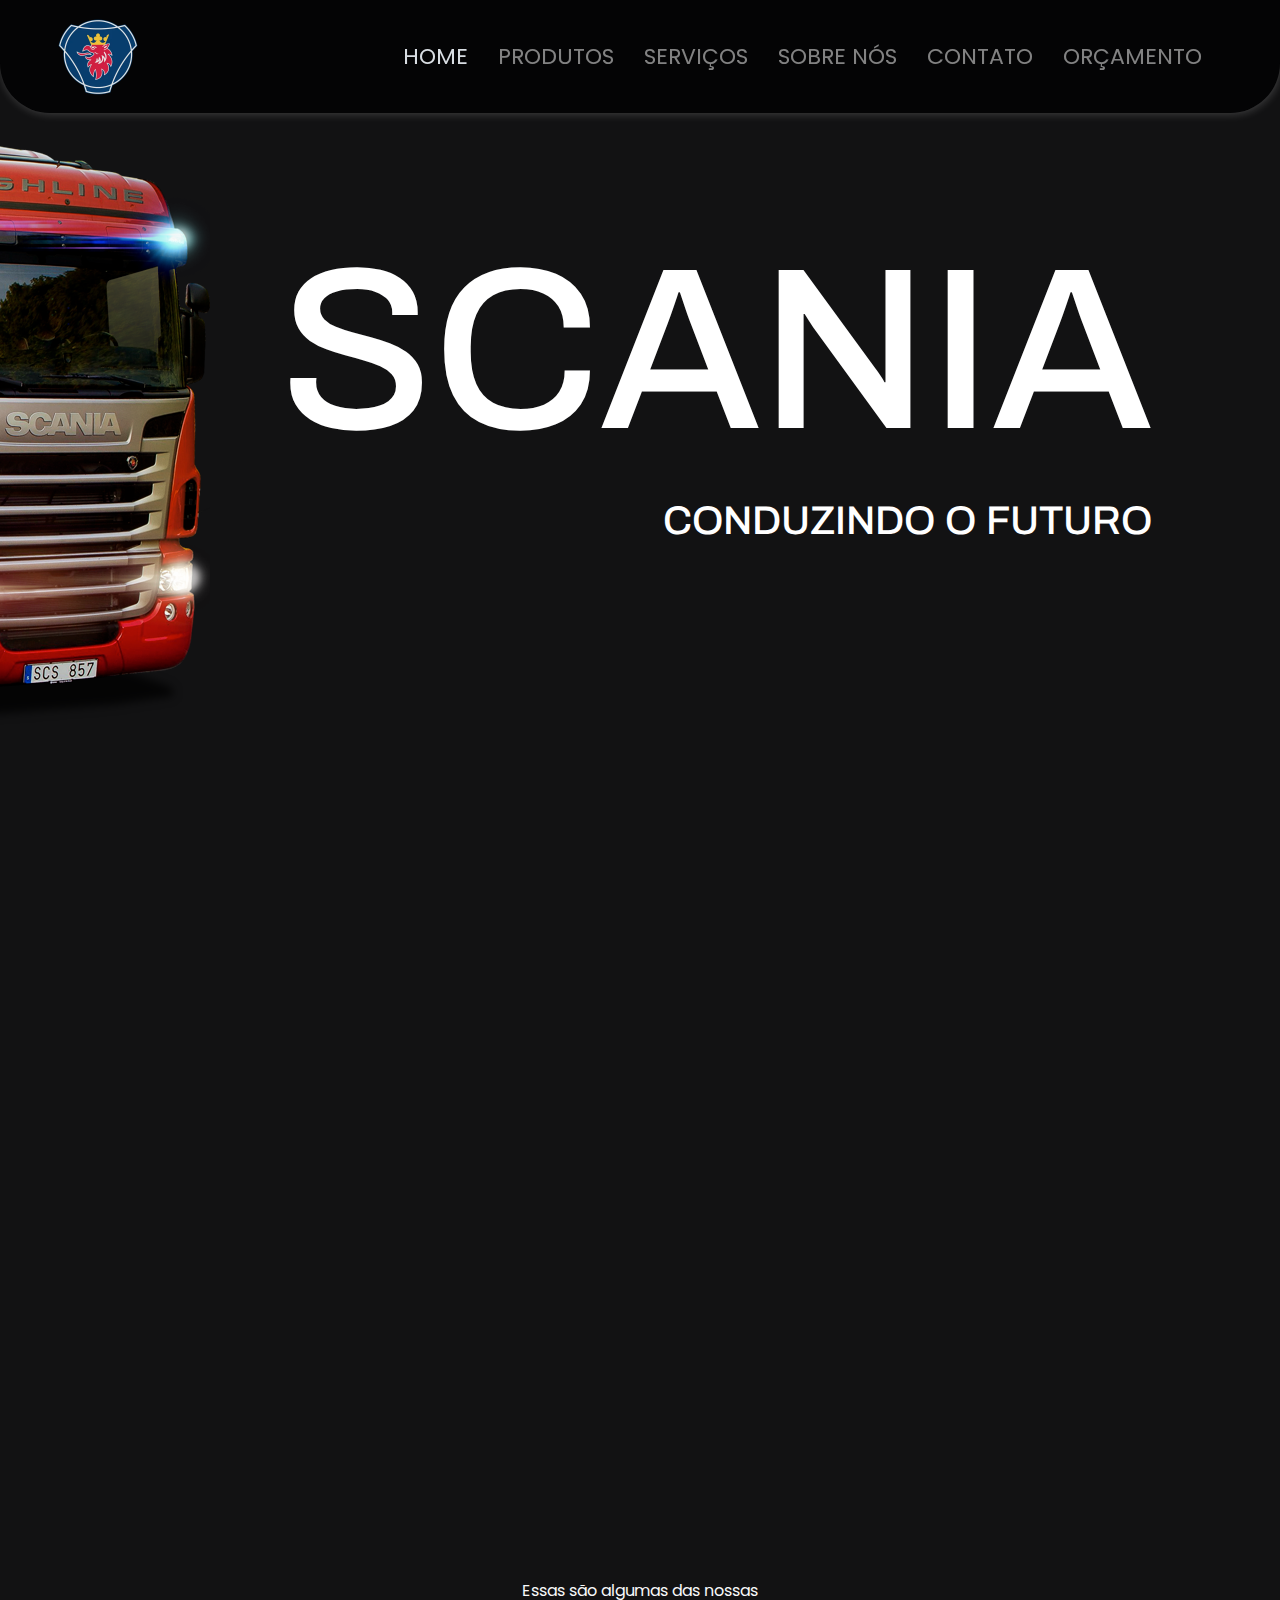
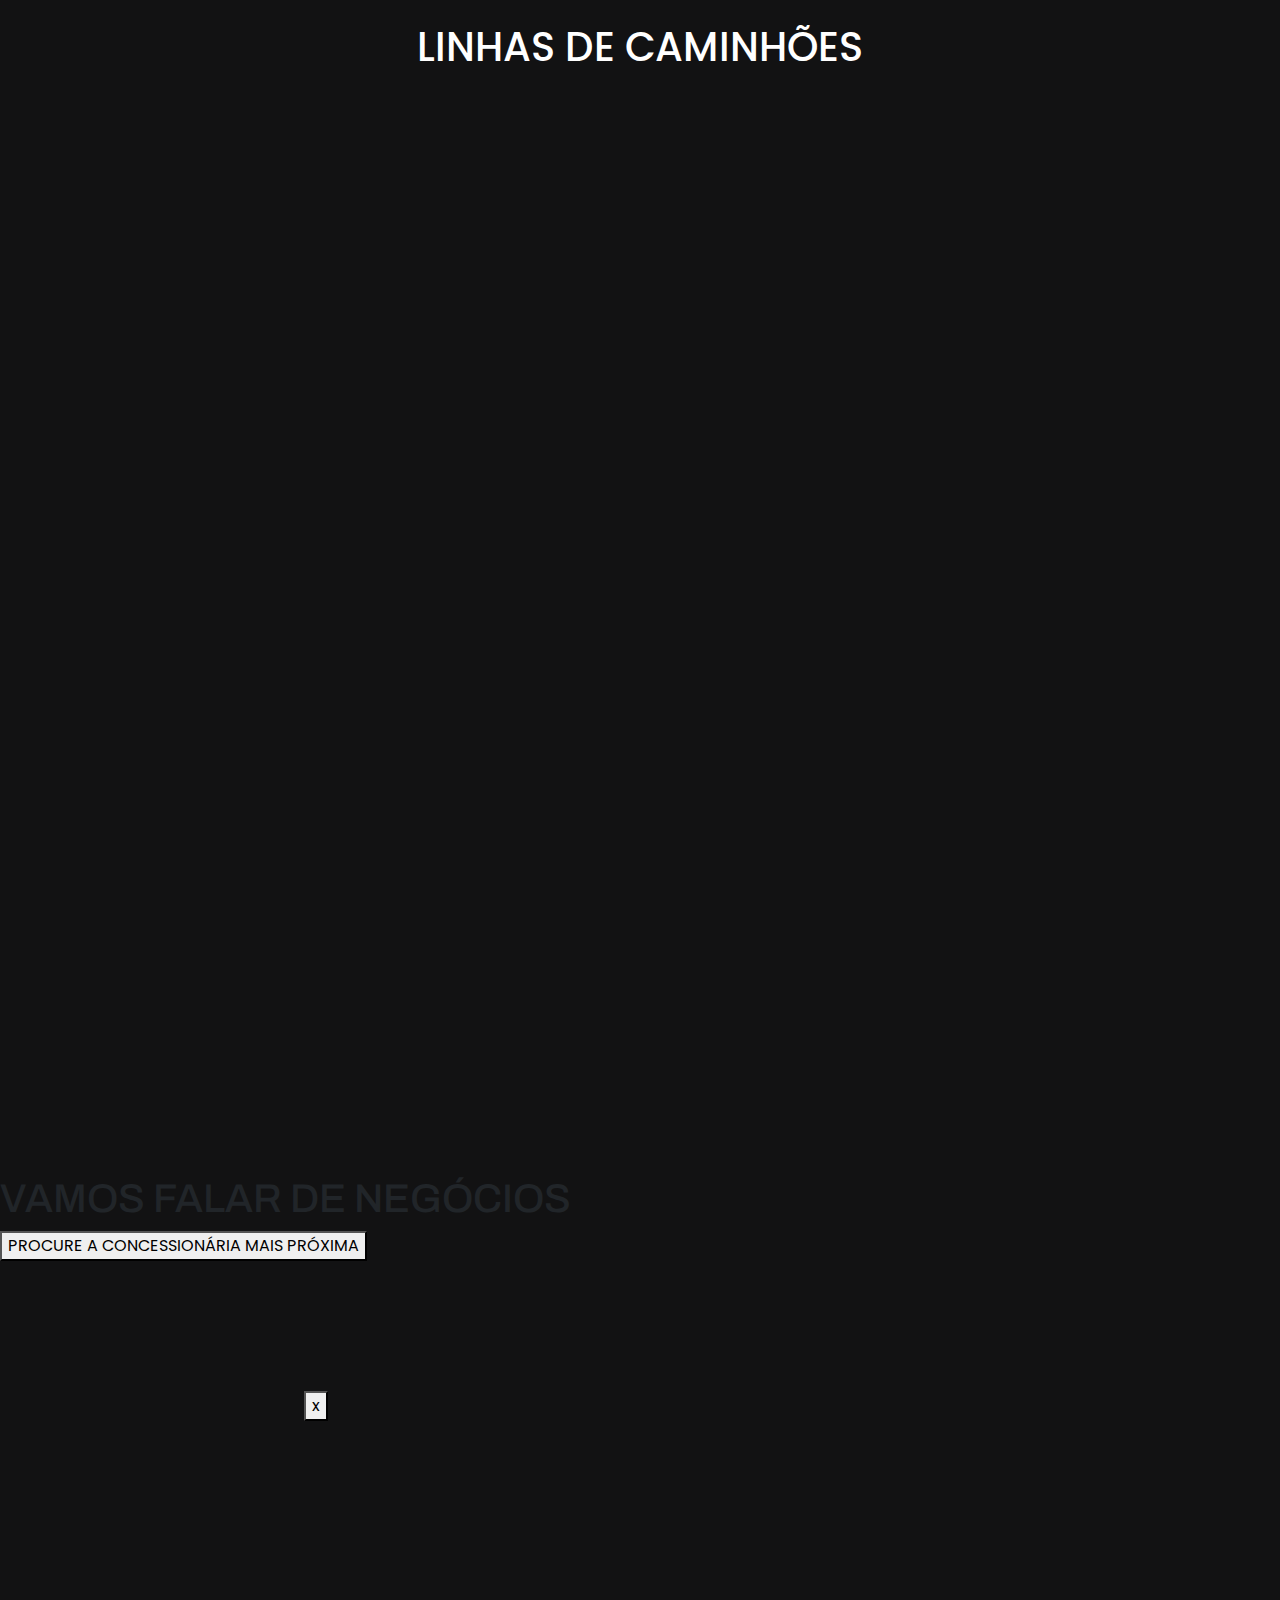
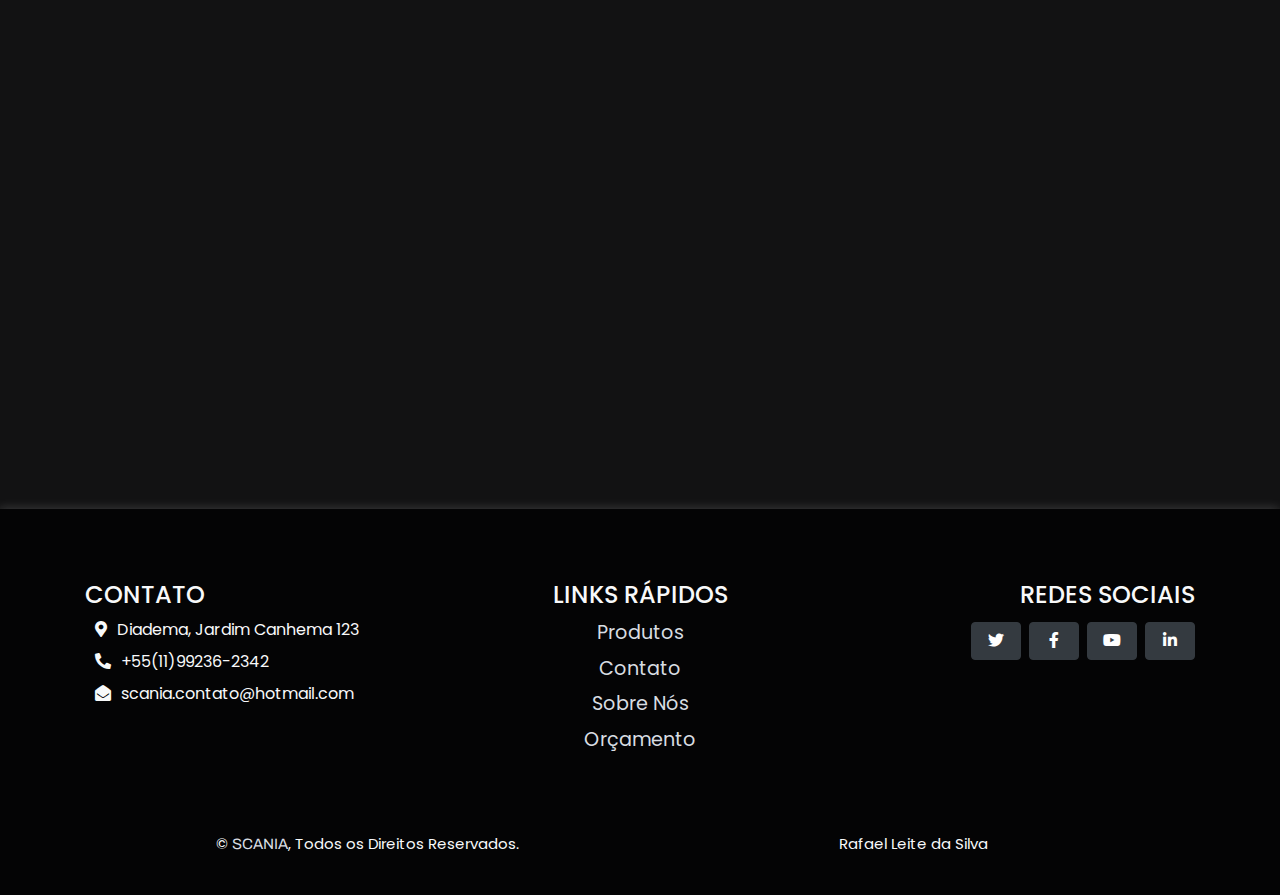
==== commit 690d8c05: "fnaf 2" ====
--- a/pages/index.html
+++ b/pages/index.html
@@ -191,75 +191,29 @@
             </div>
         </div>
     </div>
-    <!-- Avaliações -->
-    <div class="testimonial wow reveal fade-left" data-wow-delay="0.1s">
-        <div class="container">
-            <div class="row">
-                <div class="col-12">
-                    <div class="testimonial-slider-nav">
-                        <div class="slider-nav"><img src="img/index/pessoa.jpg" alt="Testimonial"></div>
-                        <div class="slider-nav"><img src="img/index/mulher.jpg" alt="Testimonial"></div>
-                        <div class="slider-nav"><img src="img/index/pessoa1.jpg" alt="Testimonial"></div>
-                        <div class="slider-nav"><img src="img/index/testimonial-4.jpg" alt="Testimonial"></div>
-                        <div class="slider-nav"><img src="img/index/testimonial-2.jpg" alt="Testimonial"></div>
-                        <div class="slider-nav"><img src="img/index/testimonial-1.jpg" alt="Testimonial"></div>
-                        <div class="slider-nav"><img src="img/index/testimonial-3.jpg" alt="Testimonial"></div>
-                        <div class="slider-nav"><img src="img/index/pessoa2.jpg" alt="Testimonial"></div>
-                    </div>
-                </div>
-            </div>
-            <div class="row">
-                <div class="col-12">
-                    <div class="testimonial-slider">
-                        <div class="slider-item">
-                            <h3>Roberto Augusto</h3>
-                            <h4>Diretor</h4>
-                            <p>É uma das melhores empresas do ABC. Ainda a empresa dispõe de um excelente clube para atividade recreativa dos funcionários.</p>
-                        </div>
-                        <div class="slider-item">
-                            <h3>Maria do Carmo</h3>
-                            <h4>Caminhoneira</h4>
-                            <p>Aqui tive a oportunidade, através do Camp, de trabalhar pela primeira vez na vida. Aprendi muito e cultivo algumas amizades até hoje, isso já faz 10 anos.</p>
-                        </div>
-                        <div class="slider-item">
-                            <h3>Humberto Alberto</h3>
-                            <h4>Empresário</h4>
-                            <p>Empresa séria e organizada. Todos os funcionários devem receber treinamento em gentileza, pois, nunca fui tratado com descortesia ao longo desses últimos 07 anos que mantenho contato constante com a empresa.</p>
-                        </div>
-                        <div class="slider-item">
-                            <h3>Fabiana Melo</h3>
-                            <h4>Gerente de Logistica</h4>
-                            <p>Precisei de um favor, o segurança da portaria foi super educado e me ajudou !!! Deus abençoe ele e a todos !</p>
-                        </div>
-                        <div class="slider-item">
-                            <h3>Elma Maria</h3>
-                            <h4>Secretaria</h4>
-                            <p>Fabrica tradicional com ótima estrutura para visitantes com estacionamento e bom atendimento na recepção. Sempre bom chegar 15 minutos antes do horário pois pode haver demora no processo de identificação.</p>
-                        </div>
-                        <div class="slider-item">
-                            <h3>Amélio Duarte</h3>
-                            <h4>Artista Gráfico</h4>
-                            <p>Muito seguro e muito bonito também....fomos muito bem recebidos pelo segurança da portaria. Obrigada</p>
-                        </div>
-                        <div class="slider-item">
-                            <h3>Paulo Antônio</h3>
-                            <h4>Colecionado de Caminhões</h4>
-                            <p>Vivenciamos momentos maravilhosos, fomos muito bem recebidos por funcionários e quanto a organização, perfeita ... muitíssimo obrigado.</p>
-                        </div>
-                        <div class="slider-item">
-                            <h3>Eduarda Almeida</h3>
-                            <h4>Empresária</h4>
-                            <p>Muito boa a Empresa e a recepção fomos bem acolhidos e prestarmos serviços em breve.</p>
-                        </div>
-                    </div>
-                </div>
-            </div>
-        </div>
-    </div>
-
-    <div class="video" onclick="darplay()" style="margin-bottom: -80px;">
-        <img src="img/index/scania.jpg" id="imagemIframe">
-        <iframe src="https://www.youtube.com/embed/tSfvbqf3WPY?rel=0&modestbranding=1&autohide=1&showinfo=0&controls=0&autoplay=1"  id="video" title="YouTube video player" frameborder="0" allow="accelerometer; autoplay; clipboard-write; encrypted-media; gyroscope; picture-in-picture" allowfullscreen></iframe>
+
+    <div class="conc">
+        <h1>VAMOS FALAR DE NEGÓCIOS</h1>
+        <button class="botao" onclick="abrelocal()"> PROCURE A CONCESSIONÁRIA MAIS PRÓXIMA</button>
+    </div>
+
+    <div class="local" id="local">
+        <iframe class="vh" src="https://www.google.com/maps/embed?pb=!1m16!1m12!1m3!1d233965.8149565075!2d-46.714066751172155!3d-23.614521243820654!2m3!1f0!2f0!3f0!3m2!1i1024!2i768!4f13.1!2m1!1sSCANIA!5e0!3m2!1spt-BR!2sbr!4v1664239791284!5m2!1spt-BR!2sbr" style="border:0;" allowfullscreen="" loading="lazy" referrerpolicy="no-referrer-when-downgrade"></iframe>
+        <button class="x" onclick="fechalocal()">x</button>
+    </div>
+
+    <script>
+        let local = document.getElementById('local')
+        function abrelocal(){
+            local.style = "display:block;"
+        }
+        function fechalocal(){
+            local.style = 'display:none;'
+        }
+    </script>
+
+    <div class="video" style="margin-bottom: -80px;">
+        <iframe src="https://www.youtube.com/embed/tSfvbqf3WPY?rel=0&modestbranding=1&autohide=1&showinfo=0&controls=0&autoplay=1&mute=1"  id="video" title="YouTube video player" frameborder="0" allow="accelerometer; autoplay; clipboard-write; encrypted-media; gyroscope; picture-in-picture" allowfullscreen></iframe>
     </div>
     
     <!-- Footer Start -->
--- a/pages/css/global.css
+++ b/pages/css/global.css
@@ -1,4 +1,5 @@
 @import url('https://fonts.googleapis.com/css2?family=Archivo:wght@800&family=Poppins&display=swap');
+@import url('https://fonts.googleapis.com/css2?family=Comfortaa&family=Montserrat&display=swap');
 
 :root{
     --dark-blue:#0E45A1; 
@@ -17,7 +18,11 @@
     font-family: 'Archivo', sans-serif;
 }
 body{
-    background-color: #040405;
+    background-color: #040405f1;
+    animation: fadein 2s; /* Padrão */
+    -webkit-animation: fadein 2s; /* Webkit */
+    -moz-animation: fadein 2s; /* Firefox */
+    -ms-animation: fadein 2s; /* IE */
 }
 
 .back-to-top{
@@ -28,6 +33,12 @@
     background-color: var(--red) !important;
 }
 
+h1{
+ text-transform:uppercase !important;   
+} 
+
+
+
 .navbar .navbar-nav .nav-link:hover,
 .navbar .navbar-nav .nav-link.active {
     color: var(--silver);
@@ -35,16 +46,13 @@
 
 ::-webkit-scrollbar{
     display: none;
-}
-
-.brand{
-    color: var(--dark-blue);
 }
 
 .navbar{
     background-color: #040405 !important;
     border-radius: 0px 0px 50px 50px;
-    box-shadow: 1px 1px 10px rgba(255, 255, 255, 0.41);
+    text-transform: uppercase;
+    box-shadow: 1px 1px 10px rgba(255, 255, 255, 0.2);
 }
 
 /*** Navbar ***/
@@ -63,7 +71,6 @@
 }
 
 .navbar.sticky-top {
-    top: -100px;
     transition: .5s;
 }
 
@@ -71,6 +78,9 @@
     display: inline-block;
     vertical-align: middle;
     text-transform: uppercase;
+    word-spacing: -20px !important;
+    color: var(--dark-blue);
+    font-family: 'Arial' !important;
 }
 
 .nav-item:hover{
@@ -96,13 +106,12 @@
     z-index: 99;
 }
 
-
 /*** Footer ***/
 .footer{
     background-color: #040405 !important;
-    border-radius: 40px 40px 0px 0px;
     justify-content: space-between !important;
     box-shadow: -1px -1px 10px rgba(255, 255, 255, 0.178);
+    padding: 0px !important;
 }
 
 .footer .btn.link {
@@ -148,6 +157,11 @@
     color: var(--red);
 }
 
+.form-control.border-0.w-100.py-3.ps-4.pe-5{
+    width: 70% !important;
+    margin-left: auto;
+}
+
 .redes{
     justify-content: right;
 }
@@ -166,9 +180,38 @@
 
 .btn.link{
     display: flex;
-    color: var(--silver);
-}
-
+    font-size: 1.2em !important;
+    color: var(--silver);
+}
+
+.font-12{
+    font-size: 14px !important;
+}
+
+.loading-image{
+    background-image: url('../img/loading/1.jpg');
+    background-position: center;
+    background-size: cover;
+}
+
+.loading-h1{
+    font-family: 'Archivo' !important;
+    font-size: 10vw;
+    margin-top: 50vh;
+    margin-left: 10%;
+    color: white;
+    vertical-align: middle;
+}
+
+.loading-p{
+    font-family: 'Archivo' !important;
+    margin-left: 10%;
+    font-size: 2vw;
+}
+
+.footer span{
+    margin-left: 10px;
+}
 
 @media (max-width: 991.98px) {
     .navbar .navbar-nav .nav-link,
@@ -180,6 +223,41 @@
     .navbar .navbar-nav {
         margin-top: 8px;
         border-top: 1px solid var(--light);
+    }
+
+    .footer{
+        margin: auto !important;
+        text-align: center;
+    }
+
+    .form-control.border-0.w-100.py-3.ps-4.pe-5{
+        width: 60% !important;
+        margin: auto;
+    }
+    .footer .btn.link {
+        margin: auto;
+        text-align: center;
+    }
+    .footer span{
+        text-align: center !important;
+        margin: auto;
+    }
+    .footer span::before{
+        display: none;
+    }
+    .redes{
+        justify-content: center;
+    }
+
+    .footer button{
+        display: block;
+        position: relative !important;
+        margin: 10px auto !important;
+        width: 60%;
+    }
+
+    .col-lg-4.col-md-6 h4{
+        text-align: center;
     }
 }
 
@@ -204,4 +282,5 @@
         transition: .5s;
         opacity: 1;
     }
-}+}
+​
